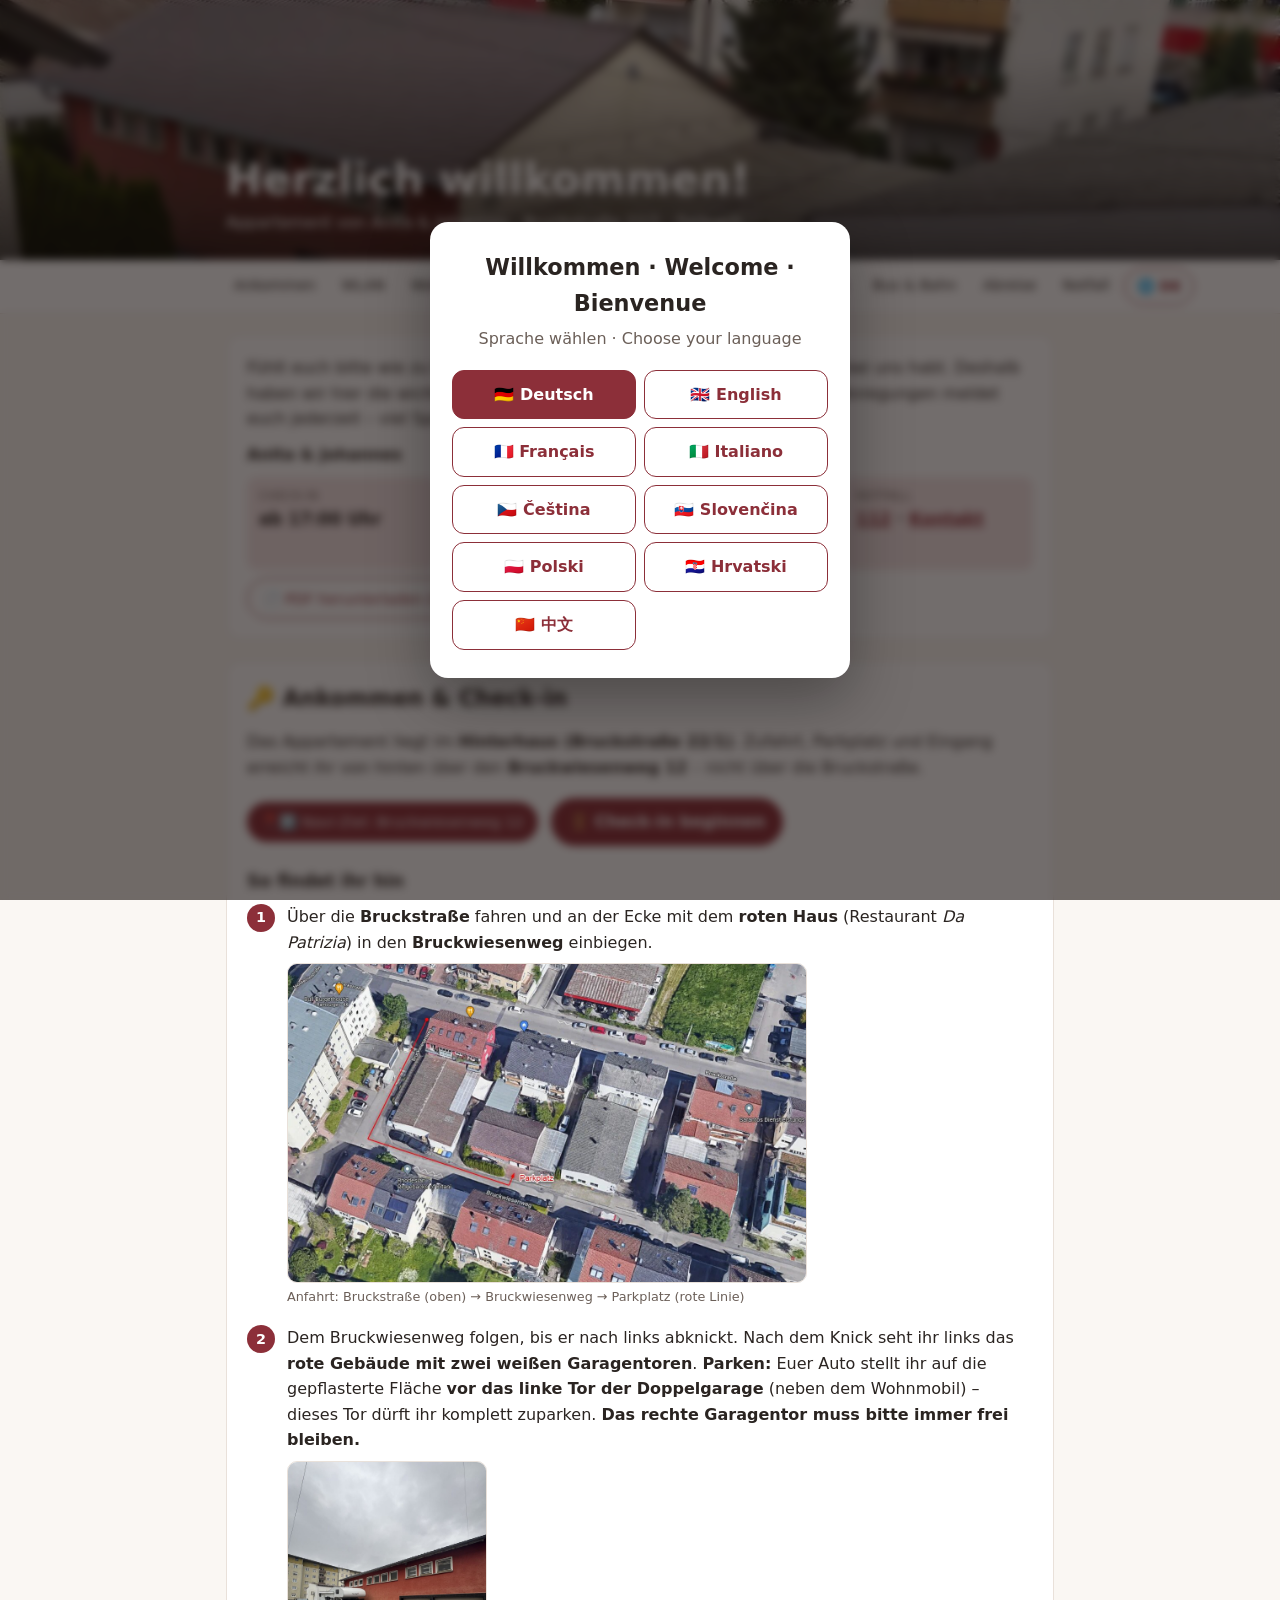
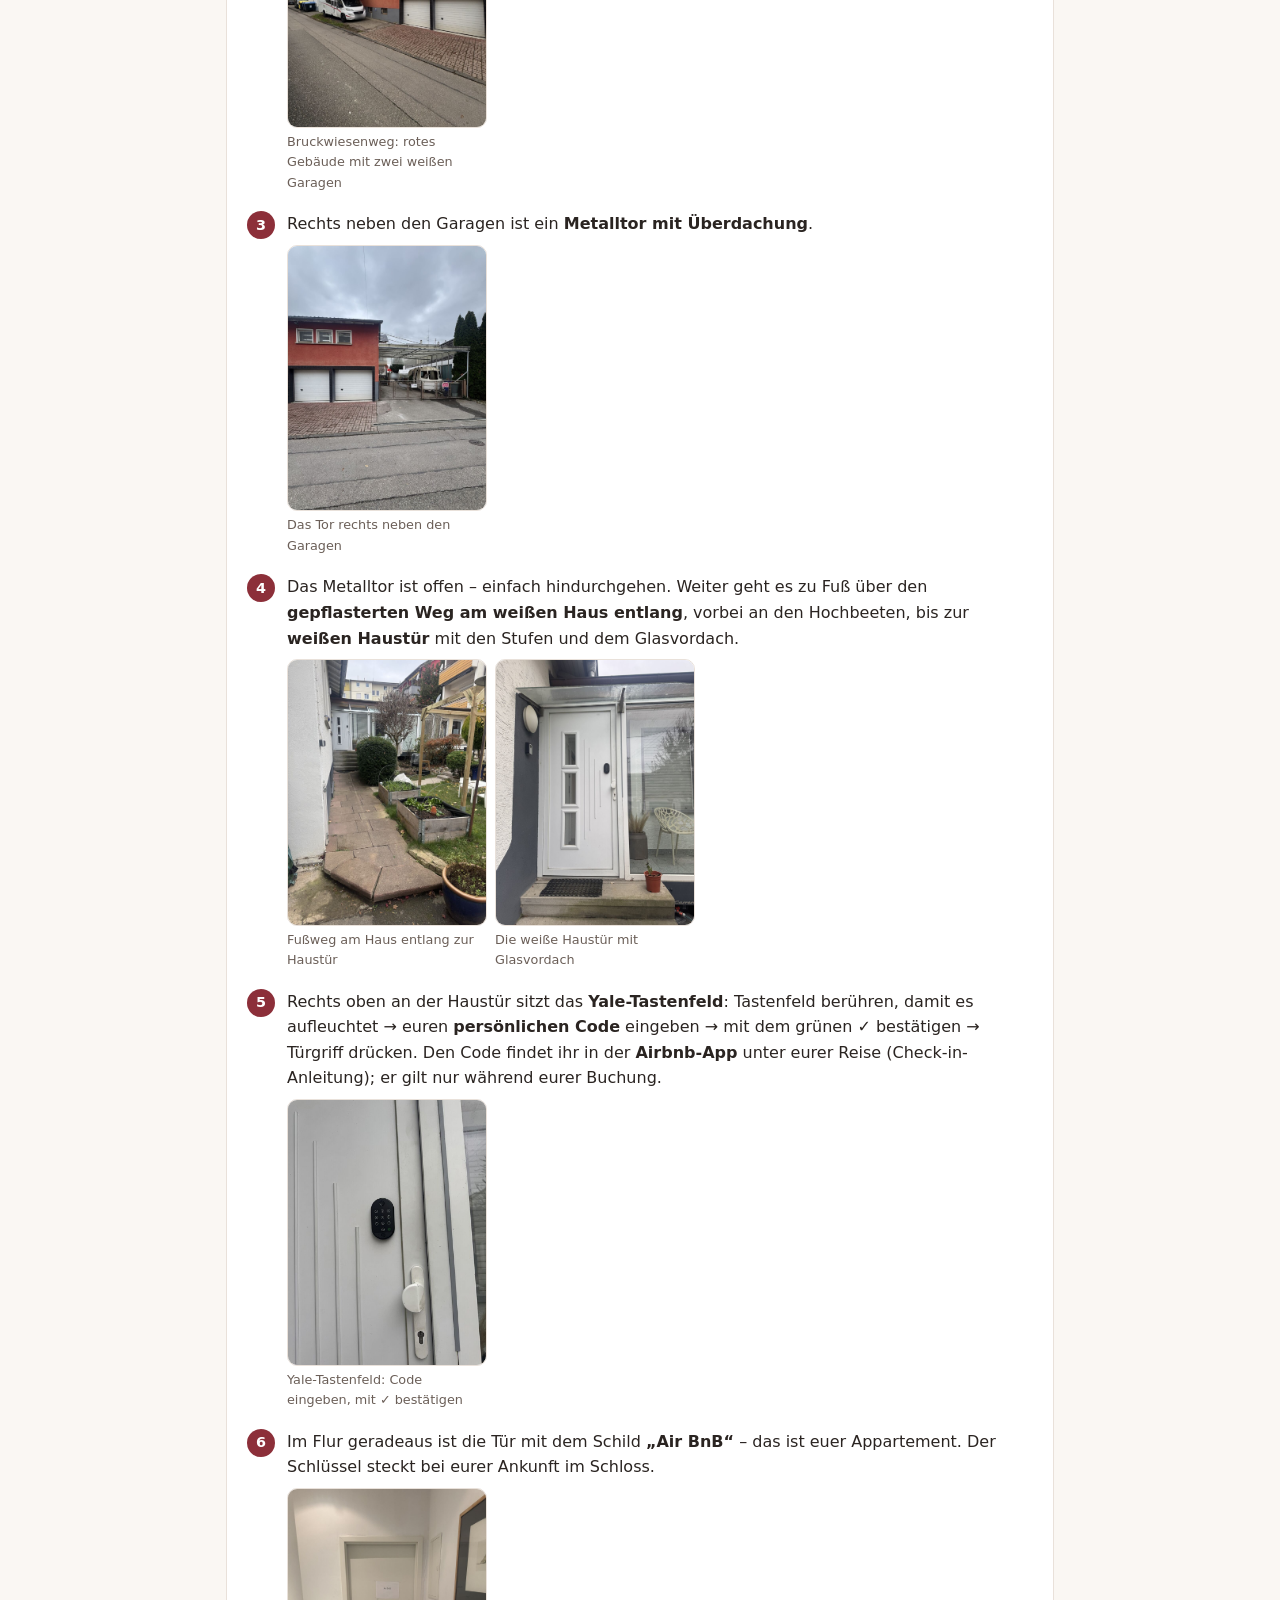
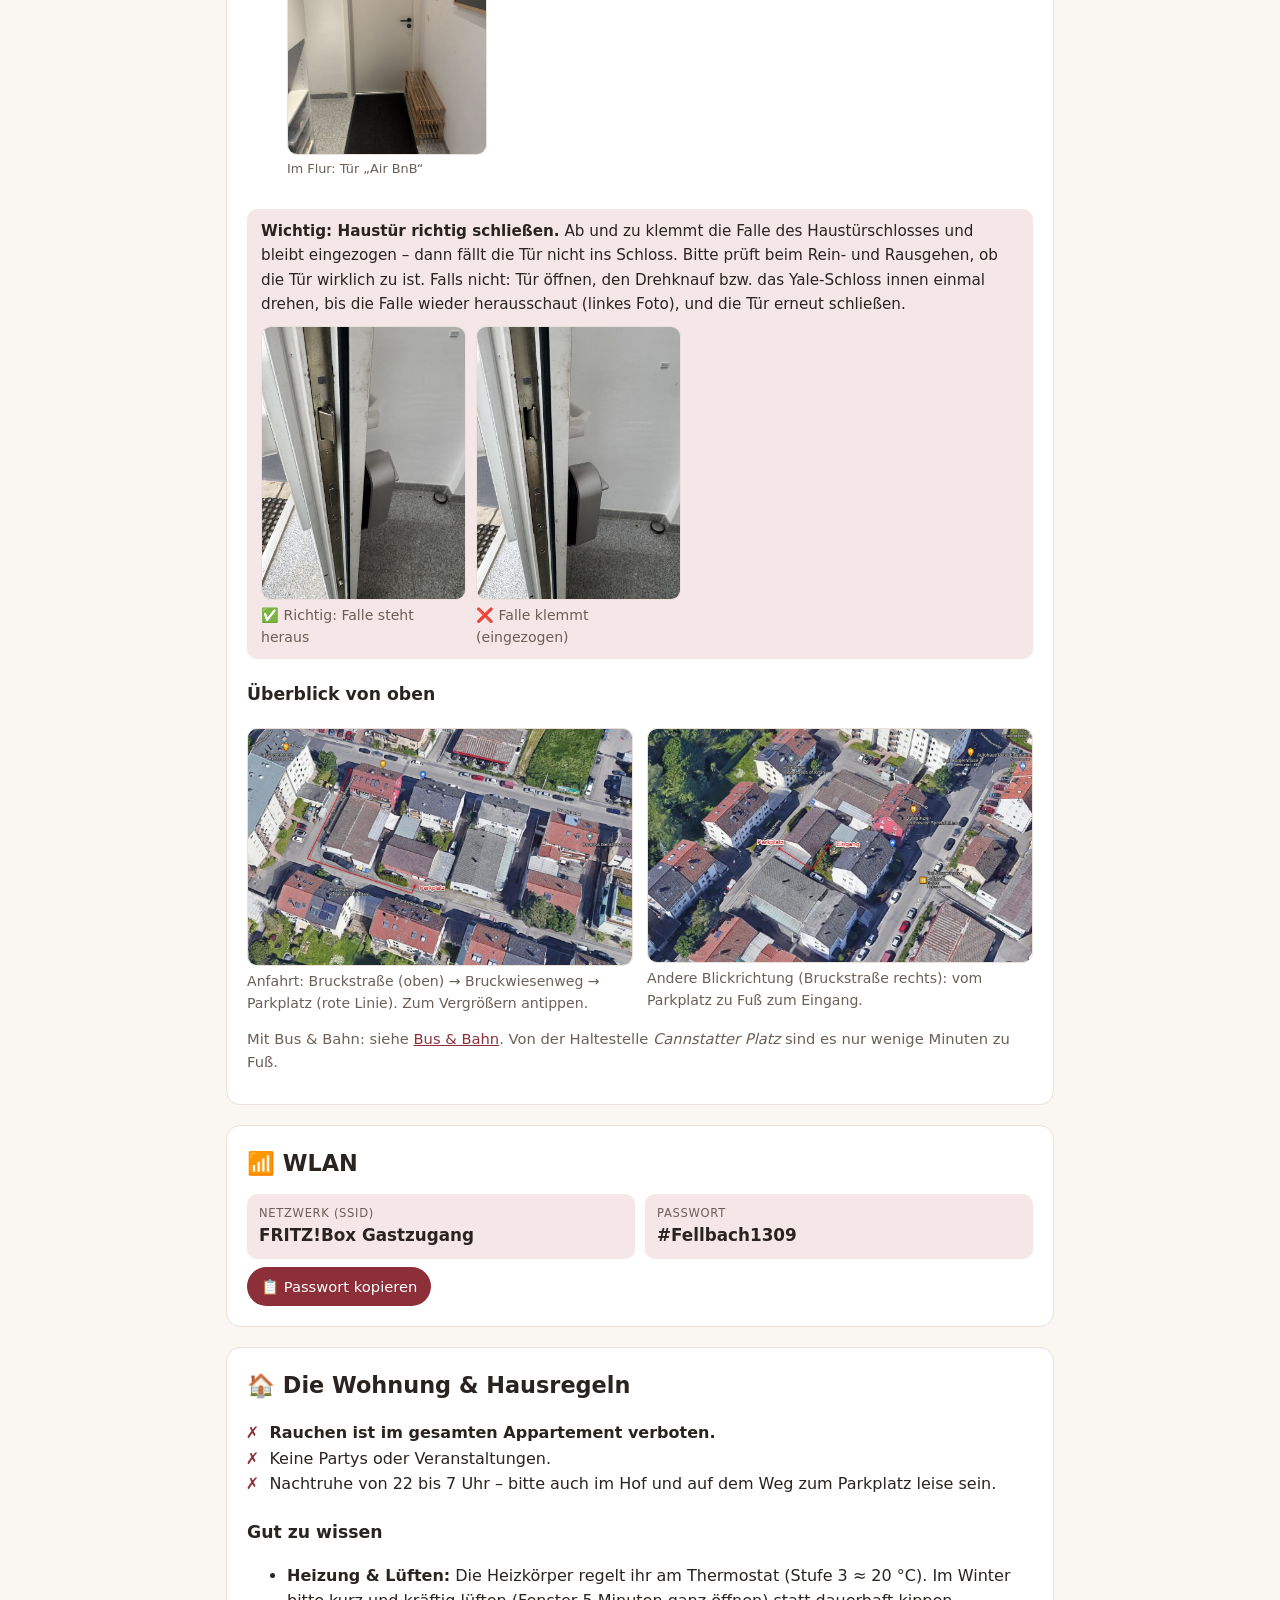
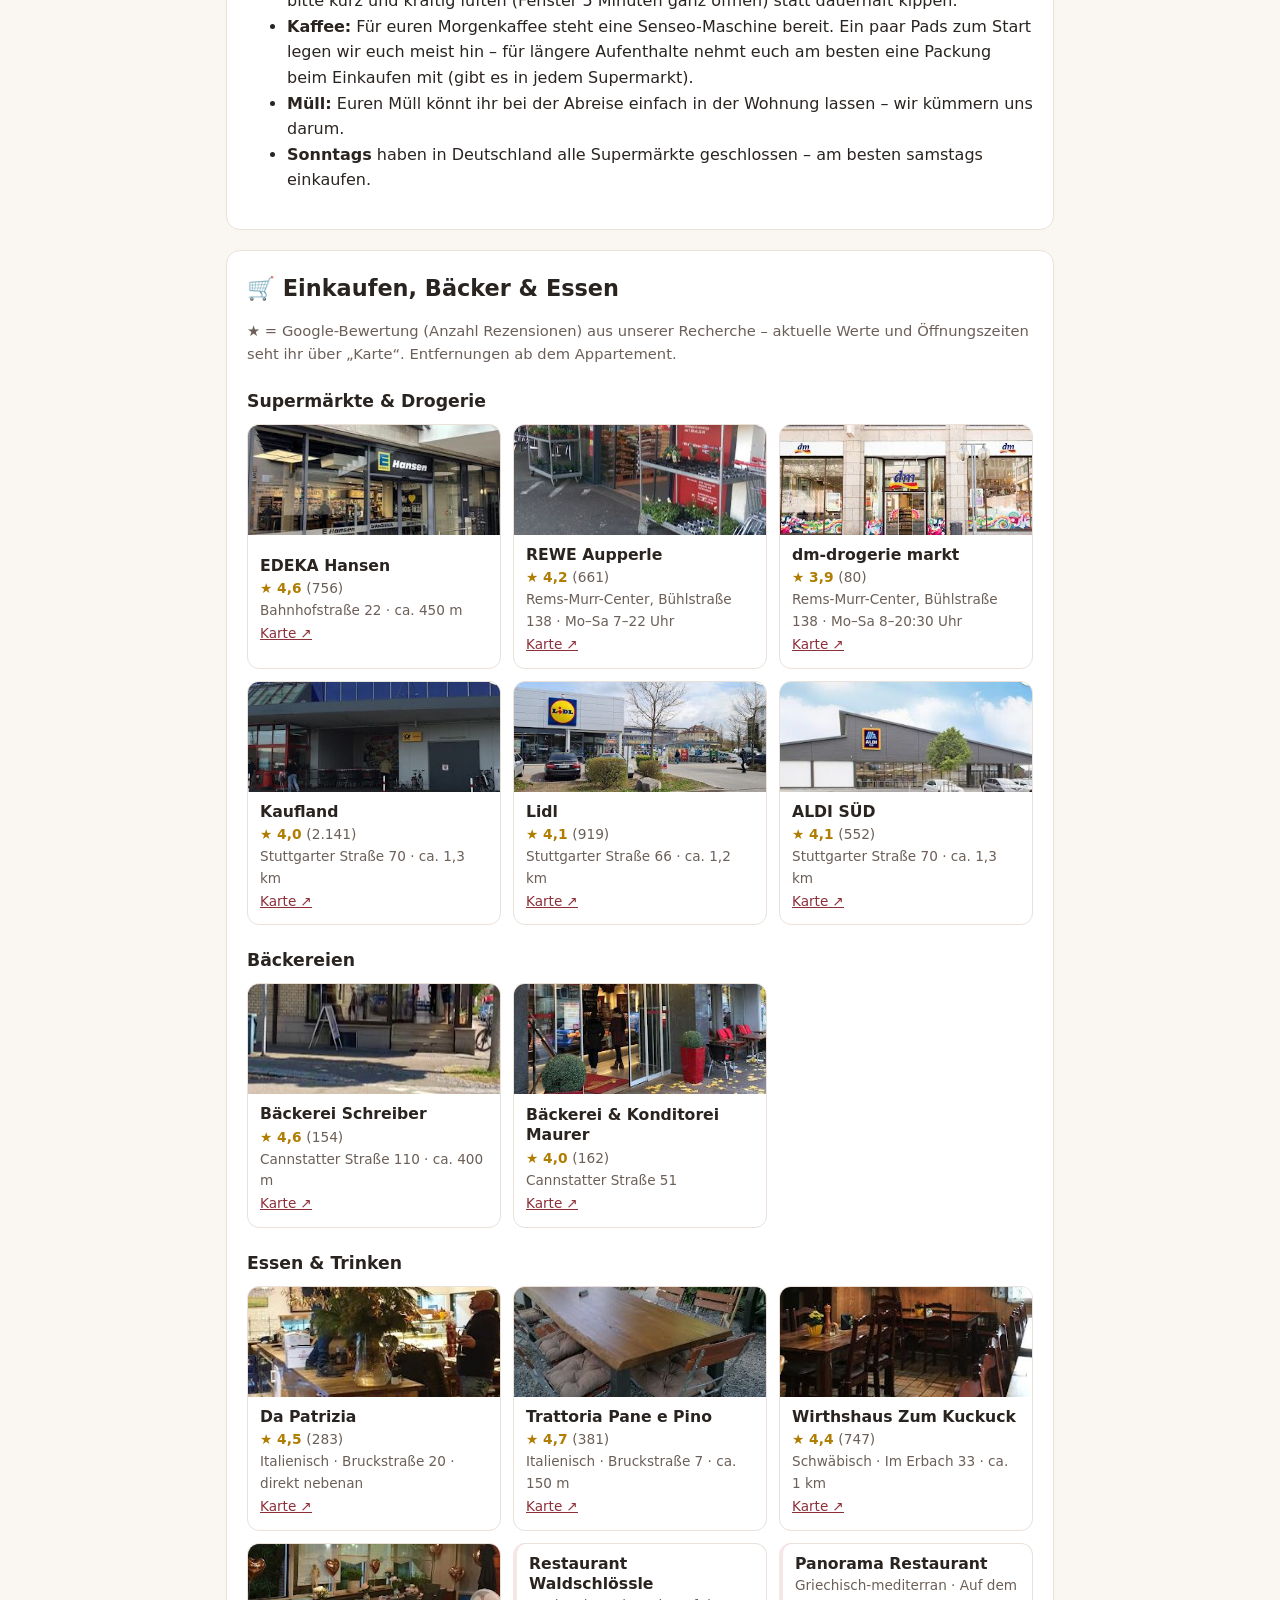
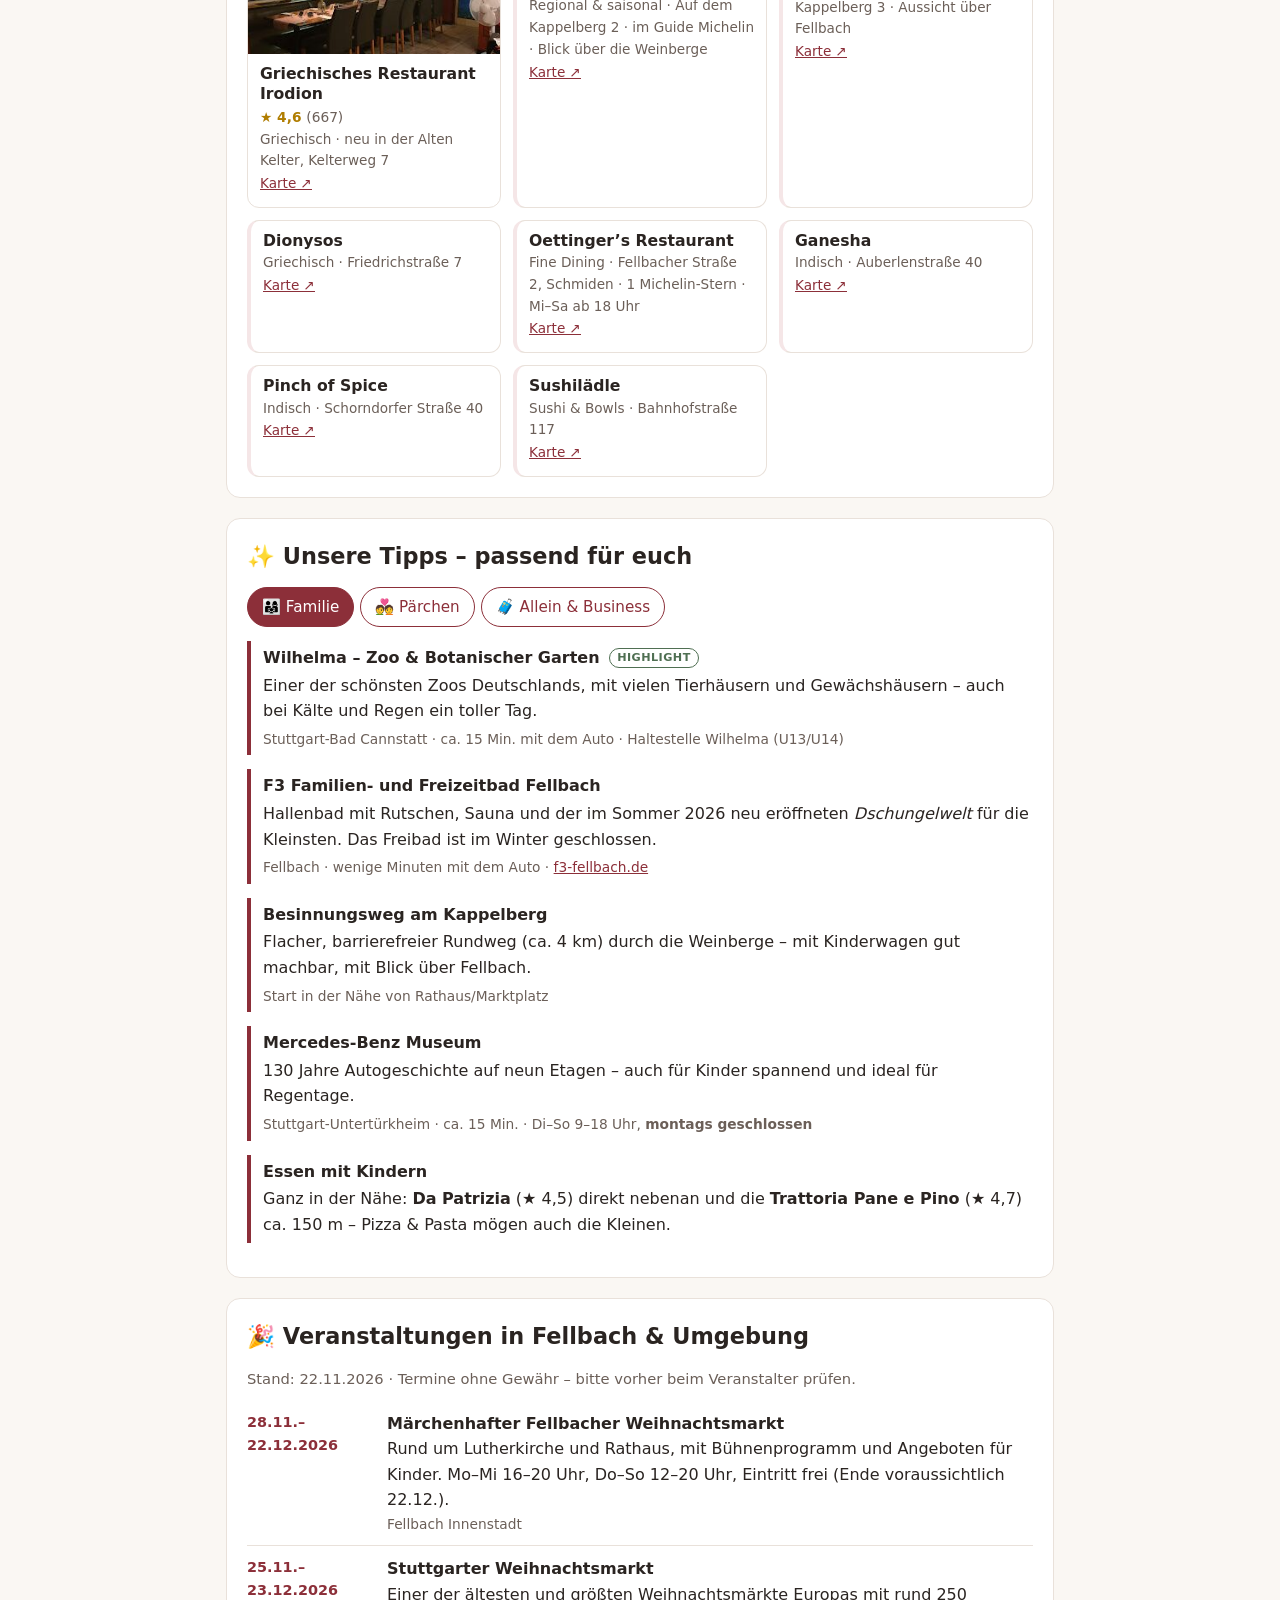
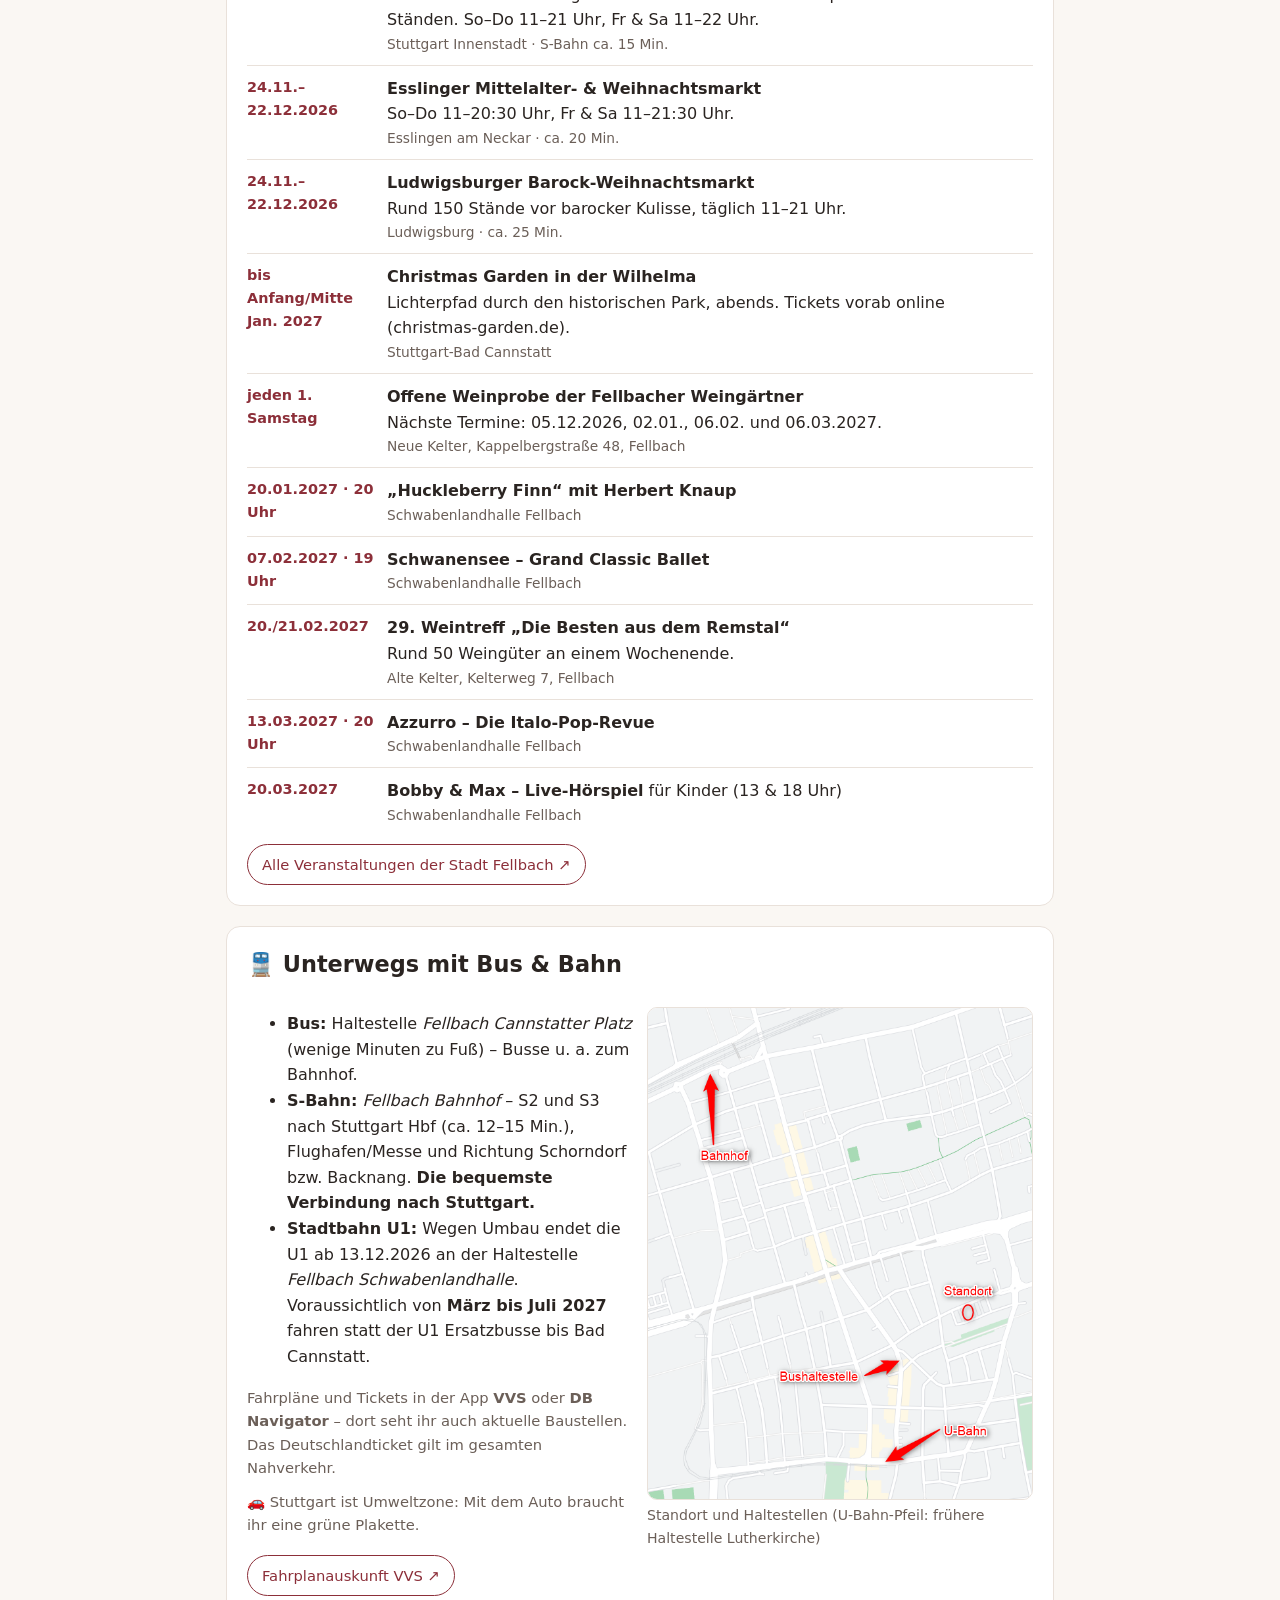
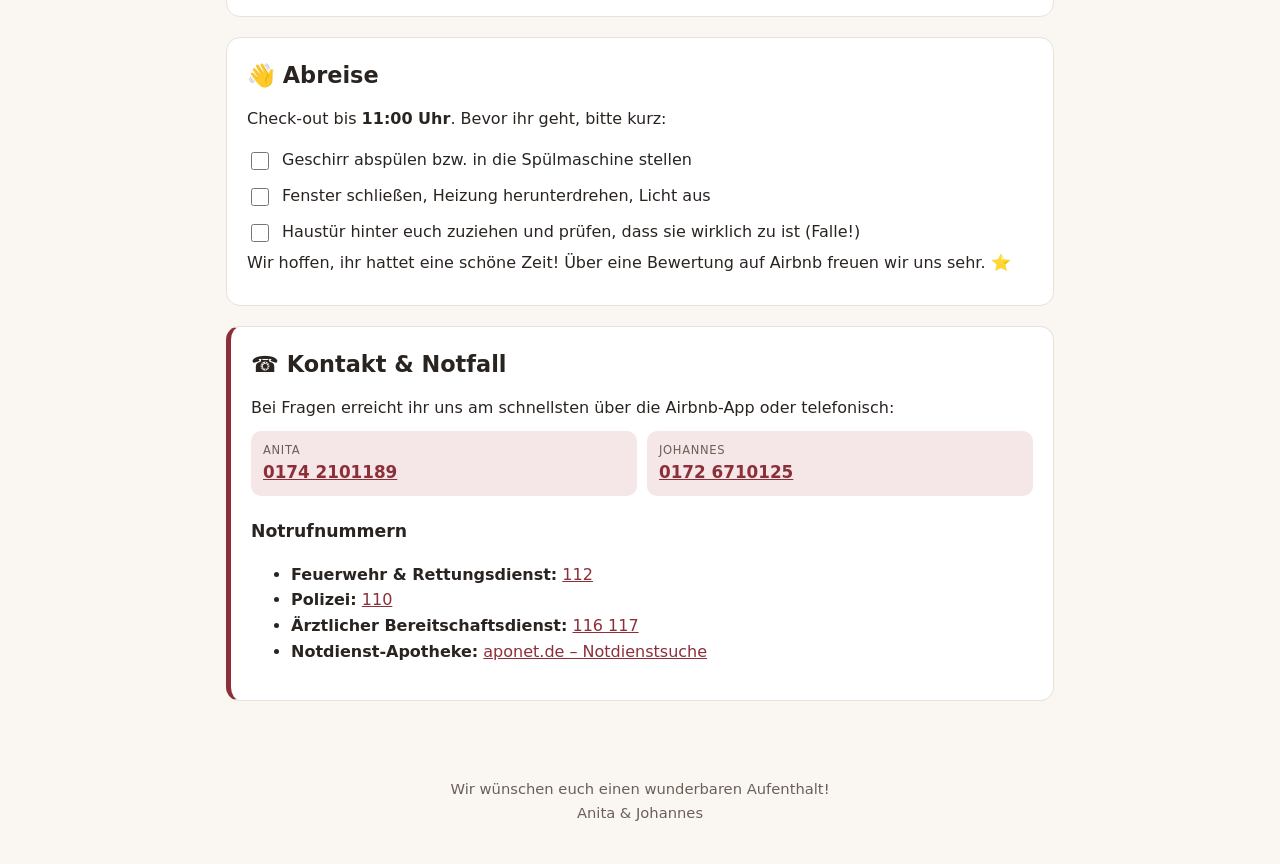
==== index.html @ ce71efcb "Navigation button: route directly to parking spot coordinates Co-Authored-By: Claude Opus 5.5 <norep" ====
<!doctype html>
<html lang="de">
<head>
<meta charset="utf-8">
<meta name="viewport" content="width=device-width, initial-scale=1">
<title>Gästehandbuch Fellbach</title>
<meta name="description" content="Gästehandbuch für das Appartement von Anita &amp; Johannes in Fellbach.">
<meta name="robots" content="noindex, nofollow">
<link rel="stylesheet" href="assets/style.css">
</head>
<body>

<div class="langpick" id="langpick" role="dialog" aria-modal="true" aria-labelledby="lp-title">
  <div class="box">
    <h2 id="lp-title">Willkommen · Welcome · Bienvenue</h2>
    <p>Sprache wählen · Choose your language</p>
    <div class="langlist"></div>
  </div>
</div>

<section class="cover" aria-hidden="true">
  <div class="cover-top">
    <h1>Gästehandbuch <span class="cover-en">Guest Guide</span></h1>
    <p class="cover-sub">Anita &amp; Johannes · Bruckstraße 22/1 · 70734 Fellbach</p>
  </div>
  <img class="cover-img" src="assets/ausblick.jpg" alt="">
  <p class="cover-times">Check-in ab 17:00 Uhr <span>· from 5 pm</span> &nbsp;|&nbsp; Check-out bis 11:00 Uhr <span>· by 11 am</span></p>
  <p class="cover-toc">🇩🇪 Deutsch: Seite <b class="toc-de">2</b> &nbsp;·&nbsp; 🇬🇧 English: page <b class="toc-en">–</b></p>
  <div class="cover-qr">
    <div><img src="assets/qr-wlan.svg" alt=""><strong>WLAN · Wi-Fi</strong><span>Scannen &amp; verbinden · Scan to connect</span><small>FRITZ!Box Gastzugang · #Fellbach1309</small></div>
    <div><img src="assets/qr-online.svg" alt=""><strong>Online · 9 Sprachen</strong><span>Immer aktuell · Always up to date</span><small>fammarek.github.io/Airbnb</small></div>
  </div>
</section>

<header class="hero">
  <div class="hero-inner">
    <h1>Herzlich willkommen!</h1>
    <p>Appartement von Anita &amp; Johannes · Bruckstraße 22/1 · Fellbach</p>
  </div>
</header>

<div class="navwrap">
<nav aria-label="Inhalt">
  <ul>
    <li><a href="#ankommen">Ankommen</a></li>
    <li><a href="#wlan">WLAN</a></li>
    <li><a href="#wohnung">Wohnung</a></li>
    <li><a href="#einkaufen">Einkaufen &amp; Essen</a></li>
    <li><a href="#tipps">Tipps</a></li>
    <li><a href="#veranstaltungen">Veranstaltungen</a></li>
    <li><a href="#unterwegs">Bus &amp; Bahn</a></li>
    <li><a href="#abreise">Abreise</a></li>
    <li><a href="#kontakt">Notfall</a></li>
    <li><a class="lang" href="#langpick" data-openlang>🌐 DE</a></li>
  </ul>
</nav>
</div>

<main>

  <section id="willkommen">
    <p>Fühlt euch bitte wie zu Hause! Wir wollen, dass ihr einen super Aufenthalt bei uns habt. Deshalb haben wir hier die wichtigsten Infos zusammengetragen. Bei Fragen oder Anregungen meldet euch jederzeit – viel Spaß in Fellbach!</p>
    <p><strong>Anita &amp; Johannes</strong></p>
    <div class="tiles">
      <div class="tile"><div class="label">Check-in</div><div class="value">ab 17:00 Uhr</div></div>
      <div class="tile"><div class="label">Check-out</div><div class="value">bis 11:00 Uhr</div></div>
      <div class="tile"><div class="label">Türcode</div><div class="value">in der Airbnb-App</div></div>
      <div class="tile"><div class="label">Notfall</div><div class="value"><a href="tel:112">112</a> · <a href="#kontakt">Kontakt</a></div></div>
    </div>
    <a class="btn secondary no-print" href="guide.pdf" download>📄 PDF herunterladen (Deutsch/Englisch)</a>
  </section>

  <!-- ANKOMMEN -->
  <section id="ankommen">
    <h2><span class="ico" aria-hidden="true">🔑</span> Ankommen &amp; Check-in</h2>
    <p>Das Appartement liegt im <strong>Hinterhaus (Bruckstraße 22/1)</strong>. Zufahrt, Parkplatz und Eingang erreicht ihr von hinten über den <strong>Bruckwiesenweg 12</strong> – nicht über die Bruckstraße.</p>
    <a class="btn no-print" href="https://www.google.com/maps/dir/?api=1&amp;destination=48.812972%2C9.280083" target="_blank" rel="noopener">📍🅿️ Navi-Ziel: Bruckwiesenweg 12</a>
    <button class="btn no-print wizard-btn" type="button" data-wizard>🚪 Check-in beginnen</button>

    <h3>So findet ihr hin</h3>
    <ol class="steps">
      <li><div class="step-text">Über die <strong>Bruckstraße</strong> fahren und an der Ecke mit dem <strong>roten Haus</strong> (Restaurant <em>Da Patrizia</em>) in den <strong>Bruckwiesenweg</strong> einbiegen.</div>
        <div class="step-pics"><figure class="wide"><a href="assets/anfahrt-parkplatz.jpg" target="_blank"><img src="assets/anfahrt-parkplatz.jpg" alt="Luftbild. Die Bruckstraße verläuft oben. Am roten Eckhaus biegt man in den Bruckwiesenweg ein, fährt nach unten und am Knick links zum Parkplatz." loading="lazy"></a><figcaption>Anfahrt: Bruckstraße (oben) → Bruckwiesenweg → Parkplatz (rote Linie)</figcaption></figure></div></li>
      <li><div class="step-text">Dem Bruckwiesenweg folgen, bis er nach links abknickt. Nach dem Knick seht ihr links das <strong>rote Gebäude mit zwei weißen Garagentoren</strong>. <strong>Parken:</strong> Euer Auto stellt ihr auf die gepflasterte Fläche <strong>vor das linke Tor der Doppelgarage</strong> (neben dem Wohnmobil) – dieses Tor dürft ihr komplett zuparken. <strong>Das rechte Garagentor muss bitte immer frei bleiben.</strong></div>
        <div class="step-pics"><figure><a href="assets/checkin-1-strasse.jpg" target="_blank"><img src="assets/checkin-1-strasse.jpg" alt="Bruckwiesenweg mit rotem Gebäude und zwei weißen Garagentoren" loading="lazy"></a><figcaption>Bruckwiesenweg: rotes Gebäude mit zwei weißen Garagen</figcaption></figure></div></li>
      <li><div class="step-text">Rechts neben den Garagen ist ein <strong>Metalltor mit Überdachung</strong>.</div>
        <div class="step-pics"><figure><a href="assets/checkin-2-tor.jpg" target="_blank"><img src="assets/checkin-2-tor.jpg" alt="Metalltor mit Überdachung rechts neben den Garagen" loading="lazy"></a><figcaption>Das Tor rechts neben den Garagen</figcaption></figure></div></li>
      <li><div class="step-text">Das Metalltor ist offen – einfach hindurchgehen. Weiter geht es zu Fuß über den <strong>gepflasterten Weg am weißen Haus entlang</strong>, vorbei an den Hochbeeten, bis zur <strong>weißen Haustür</strong> mit den Stufen und dem Glasvordach.</div>
        <div class="step-pics"><figure><a href="assets/checkin-3-weg.jpg" target="_blank"><img src="assets/checkin-3-weg.jpg" alt="Gepflasterter Weg am weißen Haus entlang zur Haustür" loading="lazy"></a><figcaption>Fußweg am Haus entlang zur Haustür</figcaption></figure><figure><a href="assets/checkin-4-haustuer.jpg" target="_blank"><img src="assets/checkin-4-haustuer.jpg" alt="Weiße Haustür mit Glasvordach und Yale-Tastenfeld" loading="lazy"></a><figcaption>Die weiße Haustür mit Glasvordach</figcaption></figure></div></li>
      <li><div class="step-text">Rechts oben an der Haustür sitzt das <strong>Yale-Tastenfeld</strong>: Tastenfeld berühren, damit es aufleuchtet → euren <strong>persönlichen Code</strong> eingeben → mit dem grünen <strong>✓</strong> bestätigen → Türgriff drücken. Den Code findet ihr in der <strong>Airbnb-App</strong> unter eurer Reise (Check-in-Anleitung); er gilt nur während eurer Buchung.</div>
        <div class="step-pics"><figure><a href="assets/checkin-5-tastenfeld.jpg" target="_blank"><img src="assets/checkin-5-tastenfeld.jpg" alt="Yale-Tastenfeld mit Ziffern und grünem Haken" loading="lazy"></a><figcaption>Yale-Tastenfeld: Code eingeben, mit ✓ bestätigen</figcaption></figure></div></li>
      <li><div class="step-text">Im Flur geradeaus ist die Tür mit dem Schild <strong>„Air BnB“</strong> – das ist euer Appartement. Der Schlüssel steckt bei eurer Ankunft im Schloss.</div>
        <div class="step-pics"><figure><a href="assets/checkin-6-wohnungstuer.jpg" target="_blank"><img src="assets/checkin-6-wohnungstuer.jpg" alt="Flur mit Wohnungstür, Schild Air BnB" loading="lazy"></a><figcaption>Im Flur: Tür „Air BnB“</figcaption></figure></div></li>
    </ol>

    <div class="note"><strong>Wichtig: Haustür richtig schließen.</strong> Ab und zu klemmt die Falle des Haustürschlosses und bleibt eingezogen – dann fällt die Tür nicht ins Schloss. Bitte prüft beim Rein- und Rausgehen, ob die Tür wirklich zu ist. Falls nicht: Tür öffnen, den Drehknauf bzw. das Yale-Schloss innen einmal drehen, bis die Falle wieder herausschaut (linkes Foto), und die Tür erneut schließen.
      <div class="lockpics">
        <figure><img src="assets/schloss-richtig.jpg" alt="Türkante mit herausstehender Falle – so ist es richtig" loading="lazy"><figcaption>✅ Richtig: Falle steht heraus</figcaption></figure>
        <figure><img src="assets/schloss-klemmt.jpg" alt="Türkante mit eingezogener Falle – Falle klemmt" loading="lazy"><figcaption>❌ Falle klemmt (eingezogen)</figcaption></figure>
      </div>
    </div>


    <h3>Überblick von oben</h3>
    <div class="two">
      <figure>
        <a href="assets/anfahrt-parkplatz.jpg" target="_blank"><img src="assets/anfahrt-parkplatz.jpg" alt="Luftbild. Die Bruckstraße verläuft oben. Am roten Eckhaus biegt man in den Bruckwiesenweg ein, fährt nach unten und am Knick links zum Parkplatz." loading="lazy"></a>
        <figcaption>Anfahrt: Bruckstraße (oben) → Bruckwiesenweg → Parkplatz (rote Linie). Zum Vergrößern antippen.</figcaption>
      </figure>
      <figure>
        <a href="assets/weg-zum-eingang.jpg" target="_blank"><img src="assets/weg-zum-eingang.jpg" alt="Luftbild aus anderer Richtung. Die Bruckstraße verläuft rechts. Vom Parkplatz am Bruckwiesenweg führt ein Fußweg zum Eingang im Hof." loading="lazy"></a>
        <figcaption>Andere Blickrichtung (Bruckstraße rechts): vom Parkplatz zu Fuß zum Eingang.</figcaption>
      </figure>
    </div>
    <p class="muted">Mit Bus &amp; Bahn: siehe <a href="#unterwegs">Bus &amp; Bahn</a>. Von der Haltestelle <em>Cannstatter Platz</em> sind es nur wenige Minuten zu Fuß.</p>
  </section>

  <!-- WLAN -->
  <section id="wlan">
    <h2><span class="ico" aria-hidden="true">📶</span> WLAN</h2>
    <div class="tiles">
      <div class="tile"><div class="label">Netzwerk (SSID)</div><div class="value">FRITZ!Box Gastzugang</div></div>
      <div class="tile"><div class="label">Passwort</div><div class="value" id="wifi-pass">#Fellbach1309</div></div>
    </div>
    <button class="btn no-print" type="button" id="copy-wifi" data-done="✅ Kopiert!">📋 Passwort kopieren</button>
  </section>

  <!-- WOHNUNG -->
  <section id="wohnung">
    <h2><span class="ico" aria-hidden="true">🏠</span> Die Wohnung &amp; Hausregeln</h2>
    <ul class="rules">
      <li><strong>Rauchen ist im gesamten Appartement verboten.</strong></li>
      <li>Keine Partys oder Veranstaltungen.</li>
      <li>Nachtruhe von 22 bis 7 Uhr – bitte auch im Hof und auf dem Weg zum Parkplatz leise sein.</li>
    </ul>
    <h3>Gut zu wissen</h3>
    <ul>
      <li><strong>Heizung &amp; Lüften:</strong> Die Heizkörper regelt ihr am Thermostat (Stufe 3 ≈ 20 °C). Im Winter bitte kurz und kräftig lüften (Fenster 5 Minuten ganz öffnen) statt dauerhaft kippen.</li>
      <li><strong>Kaffee:</strong> Für euren Morgenkaffee steht eine Senseo-Maschine bereit. Ein paar Pads zum Start legen wir euch meist hin – für längere Aufenthalte nehmt euch am besten eine Packung beim Einkaufen mit (gibt es in jedem Supermarkt).</li>
      <li><strong>Müll:</strong> Euren Müll könnt ihr bei der Abreise einfach in der Wohnung lassen – wir kümmern uns darum.</li>
      <li><strong>Sonntags</strong> haben in Deutschland alle Supermärkte geschlossen – am besten samstags einkaufen.</li>
    </ul>
  </section>

  <!-- EINKAUFEN & ESSEN -->
  <section id="einkaufen">
    <h2><span class="ico" aria-hidden="true">🛒</span> Einkaufen, Bäcker &amp; Essen</h2>
    <p class="muted">★ = Google-Bewertung (Anzahl Rezensionen) aus unserer Recherche – aktuelle Werte und Öffnungszeiten seht ihr über „Karte“. Entfernungen ab dem Appartement.</p>

    <h3>Supermärkte &amp; Drogerie</h3>
    <div class="places">
      <div class="place"><img src="assets/ort-4.jpg" alt="" loading="lazy"><div class="body">
        <strong>EDEKA Hansen</strong><span class="stars">★ 4,6 <span>(756)</span></span>
        <span class="meta">Bahnhofstraße 22 · ca. 450 m</span>
        <a class="map" href="https://www.google.com/maps/search/?api=1&amp;query=EDEKA+Hansen+Bahnhofstra%C3%9Fe+22+Fellbach" target="_blank" rel="noopener">Karte ↗</a></div></div>
      <div class="place"><img src="assets/ort-5.jpg" alt="" loading="lazy"><div class="body">
        <strong>REWE Aupperle</strong><span class="stars">★ 4,2 <span>(661)</span></span>
        <span class="meta">Rems-Murr-Center, Bühlstraße 138 · Mo–Sa 7–22 Uhr</span>
        <a class="map" href="https://www.google.com/maps/search/?api=1&amp;query=REWE+Aupperle+B%C3%BChlstra%C3%9Fe+138+Fellbach" target="_blank" rel="noopener">Karte ↗</a></div></div>
      <div class="place"><img src="assets/ort-9.jpg" alt="" loading="lazy"><div class="body">
        <strong>dm-drogerie markt</strong><span class="stars">★ 3,9 <span>(80)</span></span>
        <span class="meta">Rems-Murr-Center, Bühlstraße 138 · Mo–Sa 8–20:30 Uhr</span>
        <a class="map" href="https://www.google.com/maps/search/?api=1&amp;query=dm+B%C3%BChlstra%C3%9Fe+138+Fellbach" target="_blank" rel="noopener">Karte ↗</a></div></div>
      <div class="place"><img src="assets/ort-6.jpg" alt="" loading="lazy"><div class="body">
        <strong>Kaufland</strong><span class="stars">★ 4,0 <span>(2.141)</span></span>
        <span class="meta">Stuttgarter Straße 70 · ca. 1,3 km</span>
        <a class="map" href="https://www.google.com/maps/search/?api=1&amp;query=Kaufland+Stuttgarter+Stra%C3%9Fe+70+Fellbach" target="_blank" rel="noopener">Karte ↗</a></div></div>
      <div class="place"><img src="assets/ort-7.jpg" alt="" loading="lazy"><div class="body">
        <strong>Lidl</strong><span class="stars">★ 4,1 <span>(919)</span></span>
        <span class="meta">Stuttgarter Straße 66 · ca. 1,2 km</span>
        <a class="map" href="https://www.google.com/maps/search/?api=1&amp;query=Lidl+Stuttgarter+Stra%C3%9Fe+66+Fellbach" target="_blank" rel="noopener">Karte ↗</a></div></div>
      <div class="place"><img src="assets/ort-8.jpg" alt="" loading="lazy"><div class="body">
        <strong>ALDI SÜD</strong><span class="stars">★ 4,1 <span>(552)</span></span>
        <span class="meta">Stuttgarter Straße 70 · ca. 1,3 km</span>
        <a class="map" href="https://www.google.com/maps/search/?api=1&amp;query=ALDI+S%C3%9CD+Stuttgarter+Stra%C3%9Fe+70+Fellbach" target="_blank" rel="noopener">Karte ↗</a></div></div>
    </div>

    <h3>Bäckereien</h3>
    <div class="places">
      <div class="place"><img src="assets/ort-11.jpg" alt="" loading="lazy"><div class="body">
        <strong>Bäckerei Schreiber</strong><span class="stars">★ 4,6 <span>(154)</span></span>
        <span class="meta">Cannstatter Straße 110 · ca. 400 m</span>
        <a class="map" href="https://www.google.com/maps/search/?api=1&amp;query=B%C3%A4ckerei+Schreiber+Cannstatter+Stra%C3%9Fe+110+Fellbach" target="_blank" rel="noopener">Karte ↗</a></div></div>
      <div class="place"><img src="assets/ort-12.jpg" alt="" loading="lazy"><div class="body">
        <strong>Bäckerei &amp; Konditorei Maurer</strong><span class="stars">★ 4,0 <span>(162)</span></span>
        <span class="meta">Cannstatter Straße 51</span>
        <a class="map" href="https://www.google.com/maps/search/?api=1&amp;query=B%C3%A4ckerei+Maurer+Cannstatter+Stra%C3%9Fe+51+Fellbach" target="_blank" rel="noopener">Karte ↗</a></div></div>
    </div>

    <h3>Essen &amp; Trinken</h3>
    <div class="places">
      <div class="place"><img src="assets/ort-13.jpg" alt="" loading="lazy"><div class="body">
        <strong>Da Patrizia</strong><span class="stars">★ 4,5 <span>(283)</span></span>
        <span class="meta">Italienisch · Bruckstraße 20 · direkt nebenan</span>
        <a class="map" href="https://www.google.com/maps/search/?api=1&amp;query=Da+Patrizia+Bruckstra%C3%9Fe+20+Fellbach" target="_blank" rel="noopener">Karte ↗</a></div></div>
      <div class="place"><img src="assets/ort-14.jpg" alt="" loading="lazy"><div class="body">
        <strong>Trattoria Pane e Pino</strong><span class="stars">★ 4,7 <span>(381)</span></span>
        <span class="meta">Italienisch · Bruckstraße 7 · ca. 150 m</span>
        <a class="map" href="https://www.google.com/maps/search/?api=1&amp;query=Trattoria+Pane+e+Pino+Bruckstra%C3%9Fe+7+Fellbach" target="_blank" rel="noopener">Karte ↗</a></div></div>
      <div class="place"><img src="assets/ort-16.jpg" alt="" loading="lazy"><div class="body">
        <strong>Wirthshaus Zum Kuckuck</strong><span class="stars">★ 4,4 <span>(747)</span></span>
        <span class="meta">Schwäbisch · Im Erbach 33 · ca. 1 km</span>
        <a class="map" href="https://www.google.com/maps/search/?api=1&amp;query=Wirthshaus+Zum+Kuckuck+Im+Erbach+33+Fellbach" target="_blank" rel="noopener">Karte ↗</a></div></div>
      <div class="place"><img src="assets/ort-18.jpg" alt="" loading="lazy"><div class="body">
        <strong>Griechisches Restaurant Irodion</strong><span class="stars">★ 4,6 <span>(667)</span></span>
        <span class="meta">Griechisch · neu in der Alten Kelter, Kelterweg 7</span>
        <a class="map" href="https://www.google.com/maps/search/?api=1&amp;query=Irodion+Kelterweg+7+Fellbach" target="_blank" rel="noopener">Karte ↗</a></div></div>
      <div class="place noimg"><div class="body">
        <strong>Restaurant Waldschlössle</strong>
        <span class="meta">Regional &amp; saisonal · Auf dem Kappelberg 2 · im Guide Michelin · Blick über die Weinberge</span>
        <a class="map" href="https://www.google.com/maps/search/?api=1&amp;query=Waldschl%C3%B6ssle+Auf+dem+Kappelberg+2+Fellbach" target="_blank" rel="noopener">Karte ↗</a></div></div>
      <div class="place noimg"><div class="body">
        <strong>Panorama Restaurant</strong>
        <span class="meta">Griechisch-mediterran · Auf dem Kappelberg 3 · Aussicht über Fellbach</span>
        <a class="map" href="https://www.google.com/maps/search/?api=1&amp;query=Panorama+Restaurant+Auf+dem+Kappelberg+3+Fellbach" target="_blank" rel="noopener">Karte ↗</a></div></div>
      <div class="place noimg"><div class="body">
        <strong>Dionysos</strong>
        <span class="meta">Griechisch · Friedrichstraße 7</span>
        <a class="map" href="https://www.google.com/maps/search/?api=1&amp;query=Dionysos+Friedrichstra%C3%9Fe+7+Fellbach" target="_blank" rel="noopener">Karte ↗</a></div></div>
      <div class="place noimg"><div class="body">
        <strong>Oettinger’s Restaurant</strong>
        <span class="meta">Fine Dining · Fellbacher Straße 2, Schmiden · 1 Michelin-Stern · Mi–Sa ab 18 Uhr</span>
        <a class="map" href="https://www.google.com/maps/search/?api=1&amp;query=Oettinger%27s+Restaurant+Fellbacher+Stra%C3%9Fe+2+Fellbach" target="_blank" rel="noopener">Karte ↗</a></div></div>
      <div class="place noimg"><div class="body">
        <strong>Ganesha</strong>
        <span class="meta">Indisch · Auberlenstraße 40</span>
        <a class="map" href="https://www.google.com/maps/search/?api=1&amp;query=Ganesha+Auberlenstra%C3%9Fe+40+Fellbach" target="_blank" rel="noopener">Karte ↗</a></div></div>
      <div class="place noimg"><div class="body">
        <strong>Pinch of Spice</strong>
        <span class="meta">Indisch · Schorndorfer Straße 40</span>
        <a class="map" href="https://www.google.com/maps/search/?api=1&amp;query=Pinch+of+Spice+Schorndorfer+Stra%C3%9Fe+40+Fellbach" target="_blank" rel="noopener">Karte ↗</a></div></div>
      <div class="place noimg"><div class="body">
        <strong>Sushilädle</strong>
        <span class="meta">Sushi &amp; Bowls · Bahnhofstraße 117</span>
        <a class="map" href="https://www.google.com/maps/search/?api=1&amp;query=Sushil%C3%A4dle+Bahnhofstra%C3%9Fe+117+Fellbach" target="_blank" rel="noopener">Karte ↗</a></div></div>
    </div>
  </section>

  <!-- TIPPS NACH ZIELGRUPPE -->
  <section id="tipps">
    <h2><span class="ico" aria-hidden="true">✨</span> Unsere Tipps – passend für euch</h2>
    <div class="tabs no-print" role="tablist" aria-label="Zielgruppe">
      <button role="tab" aria-selected="true" aria-controls="p-familie" id="t-familie">👨‍👩‍👧 Familie</button>
      <button role="tab" aria-selected="false" aria-controls="p-paar" id="t-paar" tabindex="-1">💑 Pärchen</button>
      <button role="tab" aria-selected="false" aria-controls="p-solo" id="t-solo" tabindex="-1">🧳 Allein &amp; Business</button>
    </div>

    <div class="panel" id="p-familie" role="tabpanel" aria-labelledby="t-familie">
      <h3 class="panel-title">Für Familien</h3>
      <div class="tip"><strong>Wilhelma – Zoo &amp; Botanischer Garten <span class="badge">Highlight</span></strong>
        <p>Einer der schönsten Zoos Deutschlands, mit vielen Tierhäusern und Gewächshäusern – auch bei Kälte und Regen ein toller Tag.</p>
        <span class="meta">Stuttgart-Bad Cannstatt · ca. 15 Min. mit dem Auto · Haltestelle Wilhelma (U13/U14)</span></div>
      <div class="tip"><strong>F3 Familien- und Freizeitbad Fellbach</strong>
        <p>Hallenbad mit Rutschen, Sauna und der im Sommer 2026 neu eröffneten <em>Dschungelwelt</em> für die Kleinsten. Das Freibad ist im Winter geschlossen.</p>
        <span class="meta">Fellbach · wenige Minuten mit dem Auto · <a href="https://www.f3-fellbach.de" target="_blank" rel="noopener">f3-fellbach.de</a></span></div>
      <div class="tip"><strong>Besinnungsweg am Kappelberg</strong>
        <p>Flacher, barrierefreier Rundweg (ca. 4 km) durch die Weinberge – mit Kinderwagen gut machbar, mit Blick über Fellbach.</p>
        <span class="meta">Start in der Nähe von Rathaus/Marktplatz</span></div>
      <div class="tip"><strong>Mercedes-Benz Museum</strong>
        <p>130 Jahre Autogeschichte auf neun Etagen – auch für Kinder spannend und ideal für Regentage.</p>
        <span class="meta">Stuttgart-Untertürkheim · ca. 15 Min. · Di–So 9–18 Uhr, <strong>montags geschlossen</strong></span></div>
      <div class="tip"><strong>Essen mit Kindern</strong>
        <p>Ganz in der Nähe: <strong>Da Patrizia</strong> (★ 4,5) direkt nebenan und die <strong>Trattoria Pane e Pino</strong> (★ 4,7) ca. 150 m – Pizza &amp; Pasta mögen auch die Kleinen.</p></div>
    </div>

    <div class="panel" id="p-paar" role="tabpanel" aria-labelledby="t-paar" hidden>
      <h3 class="panel-title">Für Pärchen</h3>
      <div class="tip"><strong>Weinstadt Fellbach: Weinweg &amp; Weinprobe <span class="badge">Highlight</span></strong>
        <p>Der Weinweg (ca. 4,3 km) startet an der <em>Neuen Kelter</em> der Fellbacher Weingärtner (Kappelbergstraße 48) und führt durch die Reben zum Aussichtspunkt „Blick über Fellbach“. Jeden <strong>ersten Samstag im Monat</strong> gibt es dort eine offene Weinprobe.</p>
        <span class="meta">Infos: i-Punkt Fellbach, Marktplatz 2, Tel. <a href="tel:+497115851790">0711 5851-790</a> (Mi &amp; So geschlossen)</span></div>
      <div class="tip"><strong>Grabkapelle auf dem Württemberg</strong>
        <p>Die klassizistische Kapelle über den Weinbergen bietet einen der schönsten Ausblicke ins Neckartal. Die Kapelle selbst ist von <strong>November bis März geschlossen</strong> – der Spaziergang und die Aussicht lohnen sich aber das ganze Jahr.</p>
        <span class="meta">Stuttgart-Rotenberg · ca. 10 Min. mit dem Auto</span></div>
      <div class="tip"><strong>Mineralbad Leuze</strong>
        <p>Warmes Mineralwasser in Innen- und Außenbecken plus Sauna – gerade im Winter herrlich entspannend.</p>
        <span class="meta">Stuttgart-Bad Cannstatt · ca. 15 Min. · Haltestelle Mineralbäder</span></div>
      <div class="tip"><strong>Schön essen gehen</strong>
        <p><strong>Trattoria Pane e Pino</strong> (★ 4,7), <strong>Irodion</strong> (★ 4,6, griechisch, jetzt in der historischen Alten Kelter) oder ganz bequem direkt nebenan bei <strong>Da Patrizia</strong> (★ 4,5).</p></div>
      <div class="tip"><strong>Esslingen &amp; Ludwigsburg</strong>
        <p>Esslingen mit Fachwerk-Altstadt und Burg (ca. 20 Min.) oder das Residenzschloss Ludwigsburg, eines der größten Barockschlösser Deutschlands (ca. 25 Min., im Winter mit Führungen).</p></div>
    </div>

    <div class="panel" id="p-solo" role="tabpanel" aria-labelledby="t-solo" hidden>
      <h3 class="panel-title">Für Allein- &amp; Geschäftsreisende</h3>
      <div class="tip"><strong>Mit der S-Bahn nach Stuttgart <span class="badge">Highlight</span></strong>
        <p>Vom Bahnhof Fellbach fahrt ihr mit der S2 oder S3 in ca. 12–15 Minuten zum Stuttgarter Hauptbahnhof – Schlossplatz, Königstraße, Markthalle und Staatsgalerie sind dann zu Fuß erreichbar.</p>
        <span class="meta">Flughafen &amp; Messe Stuttgart: mit S2/S3 ohne Umsteigen, ca. 40–45 Min.</span></div>
      <div class="tip"><strong>Mercedes-Benz Museum &amp; Porsche Museum</strong>
        <p>Zwei Pflichtbesuche für Auto-Fans, beide gut in 2–3 Stunden zu erkunden. Beide sind <strong>montags geschlossen</strong>; das Porsche Museum zusätzlich <strong>vom 18.01. bis 01.02.2027</strong> wegen Renovierung.</p>
        <span class="meta">Mercedes: Untertürkheim · Porsche: Zuffenhausen (S-Bahn Neuwirtshaus)</span></div>
      <div class="tip"><strong>Fernsehturm Stuttgart</strong>
        <p>Der erste Fernsehturm der Welt in Stahlbetonbauweise – auch nach Feierabend: täglich 10–22 Uhr, letzter Einlass 21:30 Uhr.</p>
        <span class="meta">Stuttgart-Degerloch · ca. 25 Min. mit dem Auto</span></div>
      <div class="tip"><strong>Wandern am Wochenende: zum Kernenturm</strong>
        <p>Rundtour über den Kappelberg durch Wein und Wald zum Aussichtsturm – ca. 13,7 km, rund 4 Stunden. Im Winter früh starten (ab ca. 17 Uhr ist es dunkel) und auf Glätte im Wald achten.</p></div>
      <div class="tip"><strong>Schwäbisch essen</strong>
        <p>Maultaschen und Kässpätzle im <strong>Wirthshaus Zum Kuckuck</strong> (★ 4,4, 747 Bewertungen) – gemütlich, auch allein.</p></div>
    </div>
  </section>

  <!-- VERANSTALTUNGEN: wird alle 4 Wochen automatisch aktualisiert (zwischen den Markierungen) -->
  <section id="veranstaltungen">
    <h2><span class="ico" aria-hidden="true">🎉</span> Veranstaltungen in Fellbach &amp; Umgebung</h2>
<!-- EVENTS:START -->
    <p class="muted">Stand: 22.11.2026 · Termine ohne Gewähr – bitte vorher beim Veranstalter prüfen.</p>
    <ul class="events">
      <li><div class="date">28.11.–22.12.2026</div><div><strong>Märchenhafter Fellbacher Weihnachtsmarkt</strong><br>
        Rund um Lutherkirche und Rathaus, mit Bühnenprogramm und Angeboten für Kinder. Mo–Mi 16–20 Uhr, Do–So 12–20 Uhr, Eintritt frei (Ende voraussichtlich 22.12.).
        <div class="where">Fellbach Innenstadt</div></div></li>
      <li><div class="date">25.11.–23.12.2026</div><div><strong>Stuttgarter Weihnachtsmarkt</strong><br>
        Einer der ältesten und größten Weihnachtsmärkte Europas mit rund 250 Ständen. So–Do 11–21 Uhr, Fr &amp; Sa 11–22 Uhr.
        <div class="where">Stuttgart Innenstadt · S-Bahn ca. 15 Min.</div></div></li>
      <li><div class="date">24.11.–22.12.2026</div><div><strong>Esslinger Mittelalter- &amp; Weihnachtsmarkt</strong><br>
        So–Do 11–20:30 Uhr, Fr &amp; Sa 11–21:30 Uhr.
        <div class="where">Esslingen am Neckar · ca. 20 Min.</div></div></li>
      <li><div class="date">24.11.–22.12.2026</div><div><strong>Ludwigsburger Barock-Weihnachtsmarkt</strong><br>
        Rund 150 Stände vor barocker Kulisse, täglich 11–21 Uhr.
        <div class="where">Ludwigsburg · ca. 25 Min.</div></div></li>
      <li><div class="date">bis Anfang/Mitte Jan. 2027</div><div><strong>Christmas Garden in der Wilhelma</strong><br>
        Lichterpfad durch den historischen Park, abends. Tickets vorab online (christmas-garden.de).
        <div class="where">Stuttgart-Bad Cannstatt</div></div></li>
      <li><div class="date">jeden 1. Samstag</div><div><strong>Offene Weinprobe der Fellbacher Weingärtner</strong><br>
        Nächste Termine: 05.12.2026, 02.01., 06.02. und 06.03.2027.
        <div class="where">Neue Kelter, Kappelbergstraße 48, Fellbach</div></div></li>
      <li><div class="date">20.01.2027 · 20 Uhr</div><div><strong>„Huckleberry Finn“ mit Herbert Knaup</strong>
        <div class="where">Schwabenlandhalle Fellbach</div></div></li>
      <li><div class="date">07.02.2027 · 19 Uhr</div><div><strong>Schwanensee – Grand Classic Ballet</strong>
        <div class="where">Schwabenlandhalle Fellbach</div></div></li>
      <li><div class="date">20./21.02.2027</div><div><strong>29. Weintreff „Die Besten aus dem Remstal“</strong><br>
        Rund 50 Weingüter an einem Wochenende.
        <div class="where">Alte Kelter, Kelterweg 7, Fellbach</div></div></li>
      <li><div class="date">13.03.2027 · 20 Uhr</div><div><strong>Azzurro – Die Italo-Pop-Revue</strong>
        <div class="where">Schwabenlandhalle Fellbach</div></div></li>
      <li><div class="date">20.03.2027</div><div><strong>Bobby &amp; Max – Live-Hörspiel</strong> für Kinder (13 &amp; 18 Uhr)
        <div class="where">Schwabenlandhalle Fellbach</div></div></li>
    </ul>
<!-- EVENTS:END -->
    <a class="btn secondary no-print" href="https://www.fellbach.de/de/Aktuelles/Veranstaltungen" target="_blank" rel="noopener">Alle Veranstaltungen der Stadt Fellbach ↗</a>
  </section>

  <!-- UNTERWEGS -->
  <section id="unterwegs">
    <h2><span class="ico" aria-hidden="true">🚆</span> Unterwegs mit Bus &amp; Bahn</h2>
    <div class="two">
      <div>
        <ul>
          <li><strong>Bus:</strong> Haltestelle <em>Fellbach Cannstatter Platz</em> (wenige Minuten zu Fuß) – Busse u. a. zum Bahnhof.</li>
          <li><strong>S-Bahn:</strong> <em>Fellbach Bahnhof</em> – S2 und S3 nach Stuttgart Hbf (ca. 12–15 Min.), Flughafen/Messe und Richtung Schorndorf bzw. Backnang. <strong>Die bequemste Verbindung nach Stuttgart.</strong></li>
          <li><strong>Stadtbahn U1:</strong> Wegen Umbau endet die U1 ab 13.12.2026 an der Haltestelle <em>Fellbach Schwabenlandhalle</em>. Voraussichtlich von <strong>März bis Juli 2027</strong> fahren statt der U1 Ersatzbusse bis Bad Cannstatt.</li>
        </ul>
        <p class="muted">Fahrpläne und Tickets in der App <strong>VVS</strong> oder <strong>DB Navigator</strong> – dort seht ihr auch aktuelle Baustellen. Das Deutschlandticket gilt im gesamten Nahverkehr.</p>
        <p class="muted">🚗 Stuttgart ist Umweltzone: Mit dem Auto braucht ihr eine grüne Plakette.</p>
        <a class="btn secondary no-print" href="https://www.vvs.de" target="_blank" rel="noopener">Fahrplanauskunft VVS ↗</a>
      </div>
      <figure>
        <img src="assets/oepnv-karte.png" alt="Karte mit Standort des Appartements, Bushaltestelle Cannstatter Platz, U-Bahn-Haltestelle und Bahnhof Fellbach" loading="lazy">
        <figcaption>Standort und Haltestellen (U-Bahn-Pfeil: frühere Haltestelle Lutherkirche)</figcaption>
      </figure>
    </div>
  </section>

  <!-- ABREISE -->
  <section id="abreise">
    <h2><span class="ico" aria-hidden="true">👋</span> Abreise</h2>
    <p>Check-out bis <strong>11:00 Uhr</strong>. Bevor ihr geht, bitte kurz:</p>
    <div class="checklist">
      <label><input type="checkbox"> Geschirr abspülen bzw. in die Spülmaschine stellen</label>
      <label><input type="checkbox"> Fenster schließen, Heizung herunterdrehen, Licht aus</label>
      <label><input type="checkbox"> Haustür hinter euch zuziehen und prüfen, dass sie wirklich zu ist (Falle!)</label>
    </div>
    <p>Wir hoffen, ihr hattet eine schöne Zeit! Über eine Bewertung auf Airbnb freuen wir uns sehr. ⭐</p>
  </section>

  <!-- KONTAKT -->
  <section id="kontakt" class="emergency">
    <h2><span class="ico" aria-hidden="true">☎️</span> Kontakt &amp; Notfall</h2>
    <p>Bei Fragen erreicht ihr uns am schnellsten über die Airbnb-App oder telefonisch:</p>
    <div class="tiles">
      <div class="tile"><div class="label">Anita</div><div class="value"><a href="tel:+491742101189">0174 2101189</a></div></div>
      <div class="tile"><div class="label">Johannes</div><div class="value"><a href="tel:+491726710125">0172 6710125</a></div></div>
    </div>
    <h3>Notrufnummern</h3>
    <ul>
      <li><strong>Feuerwehr &amp; Rettungsdienst:</strong> <a href="tel:112">112</a></li>
      <li><strong>Polizei:</strong> <a href="tel:110">110</a></li>
      <li><strong>Ärztlicher Bereitschaftsdienst:</strong> <a href="tel:116117">116 117</a></li>
      <li><strong>Notdienst-Apotheke:</strong> <a href="https://www.aponet.de/apotheke/notdienstsuche" target="_blank" rel="noopener">aponet.de – Notdienstsuche</a></li>
    </ul>
  </section>

</main>

<footer>
  Wir wünschen euch einen wunderbaren Aufenthalt!<br>Anita &amp; Johannes
</footer>

<script src="assets/app.js"></script>
</body>
</html>
---- assets/style.css ----
:root {
  --bg: #faf7f3;
  --card: #ffffff;
  --text: #2a2421;
  --muted: #6b5f58;
  --accent: #8c2f39;          /* Weinrot – Fellbach ist Weinstadt */
  --on-accent: #ffffff;
  --accent-soft: #f5e6e7;
  --green: #4f6f52;
  --line: #e9e1da;
  --gap: #fff0a6;
  --star: #b07d00;
  --radius: 14px;
}
@media (prefers-color-scheme: dark) {
  :root {
    --bg: #1b1817; --card: #252120; --text: #f1ebe7; --muted: #b3a79f;
    --accent: #e8949d; --on-accent: #2a1215; --accent-soft: #3a2629; --green: #9cc0a0;
    --line: #3a3431; --gap: #5a4f1c; --star: #f2c14e;
  }
}
* { box-sizing: border-box; }
html { scroll-behavior: smooth; scroll-padding-top: 60px; }
body { margin: 0; background: var(--bg); color: var(--text);
       font: 16px/1.6 system-ui, -apple-system, "Segoe UI", Roboto, sans-serif; }
a { color: var(--accent); }
img { max-width: 100%; display: block; }
.gap { background: var(--gap); border-radius: 4px; padding: 0 4px; }
.muted { color: var(--muted); font-size: .92rem; }
p { margin: 0 0 10px; }

/* Kopfbereich */
.hero { position: relative; color: #fff; min-height: 260px; display: flex; align-items: flex-end;
        background: #3b2a26 url("ausblick.jpg") center 35% / cover; }
.hero::before { content: ""; position: absolute; inset: 0;
                background: linear-gradient(180deg, rgba(0,0,0,.05) 20%, rgba(0,0,0,.7)); }
.hero-inner { position: relative; max-width: 860px; width: 100%; margin: 0 auto; padding: 28px 16px 24px; }
.hero h1 { margin: 0 0 6px; font-size: clamp(1.8rem, 6vw, 2.7rem); line-height: 1.15; }
.hero p { margin: 0; opacity: .95; }

/* Navigation */
.navwrap { position: sticky; top: 0; z-index: 10; background: var(--card); border-bottom: 1px solid var(--line); }
.navwrap::after { content: ""; position: absolute; right: 0; top: 0; bottom: 0; width: 28px; pointer-events: none;
                  background: linear-gradient(90deg, transparent, var(--card)); }
nav { overflow-x: auto; white-space: nowrap; scrollbar-width: none; }
nav::-webkit-scrollbar { display: none; }
nav ul { display: flex; gap: 2px; margin: 0 auto; padding: 8px 28px 8px 12px; list-style: none; max-width: 860px; }
nav a { display: block; padding: 6px 12px; border-radius: 999px; text-decoration: none; color: var(--text); font-size: .9rem; }
nav a:hover, nav a:focus-visible { background: var(--accent-soft); }
nav a.lang { border: 1.5px solid var(--accent); color: var(--accent); font-weight: 600; }

main { max-width: 860px; margin: 0 auto; padding: 20px 16px 48px; }
section { background: var(--card); border: 1px solid var(--line); border-radius: var(--radius);
          padding: 20px; margin-bottom: 20px; }
h2 { margin: 0 0 12px; font-size: 1.4rem; }
h3 { margin: 22px 0 8px; font-size: 1.08rem; }
.ico { font-style: normal; }

.tiles { display: grid; grid-template-columns: repeat(auto-fit, minmax(140px, 1fr)); gap: 10px; }
.tile { background: var(--accent-soft); border-radius: 10px; padding: 10px 12px; }
.tile .label { font-size: .72rem; text-transform: uppercase; letter-spacing: .06em; color: var(--muted); }
.tile .value { font-size: 1.05rem; font-weight: 650; word-break: break-word; }

.btn { display: inline-flex; align-items: center; gap: 6px; margin: 8px 8px 0 0; padding: 8px 14px;
       border: 0; border-radius: 999px; cursor: pointer; background: var(--accent); color: var(--on-accent);
       font: inherit; font-size: .92rem; text-decoration: none; }
.btn.secondary { background: transparent; color: var(--accent); border: 1.5px solid var(--accent); }

.steps { counter-reset: s; list-style: none; padding: 0; margin: 0; }
.steps li { counter-increment: s; position: relative; padding: 0 0 12px 40px; }
.steps li::before { content: counter(s); position: absolute; left: 0; top: 0; width: 28px; height: 28px;
                    border-radius: 50%; background: var(--accent); color: var(--on-accent); font-weight: 700;
                    display: grid; place-items: center; font-size: .9rem; }

.note { background: var(--accent-soft); border-radius: 10px; padding: 10px 14px; margin: 12px 0; font-size: .95rem; }

figure { margin: 12px 0; }
figure img { border-radius: 10px; border: 1px solid var(--line); }
figcaption { font-size: .88rem; color: var(--muted); margin-top: 4px; }
.two { display: grid; grid-template-columns: repeat(auto-fit, minmax(280px, 1fr)); gap: 14px; }


/* Schloss-Hinweis & kleine Bilder */
.lockpics { display: grid; grid-template-columns: 1fr 1fr; gap: 10px; margin-top: 10px; max-width: 420px; }
.lockpics figure { margin: 0; }
.lockpics img { aspect-ratio: 3 / 4; object-fit: cover; width: 100%; }
figure.small { max-width: 320px; margin: 8px 0 4px; }

/* Check-in-Fotos */
.photos { display: grid; grid-template-columns: repeat(2, 1fr); gap: 10px; }
@media (min-width: 640px) { .photos { grid-template-columns: repeat(3, 1fr); } }
.photos figure { margin: 0; }
.photos img { width: 100%; aspect-ratio: 3 / 4; object-fit: cover; }
.photos figcaption b { display: inline-grid; place-items: center; width: 20px; height: 20px; border-radius: 50%;
                       background: var(--accent); color: var(--on-accent); font-size: .75rem; margin-right: 4px; }

/* Orte: kompakte Zeilen auf dem Handy, Karten ab Tablet */
.places { display: grid; grid-template-columns: 1fr; gap: 8px; }
.place { border: 1px solid var(--line); border-radius: 12px; overflow: hidden; background: var(--card);
         display: grid; grid-template-columns: 92px 1fr; }
.place img { width: 100%; height: 100%; min-height: 78px; object-fit: cover; }
.place .body { padding: 8px 12px; display: flex; flex-direction: column; gap: 1px; }
.place strong { font-size: .98rem; line-height: 1.3; }
.place .meta { font-size: .85rem; color: var(--muted); }
.place a.map { font-size: .85rem; }
@media (min-width: 640px) {
  .places { grid-template-columns: repeat(auto-fill, minmax(230px, 1fr)); gap: 12px; }
  .place { grid-template-columns: 1fr; }
  .place img { aspect-ratio: 16 / 7; height: auto; min-height: 0; }
  .place .body { padding: 10px 12px 12px; }
}
.place.noimg { grid-template-columns: 1fr; border-left: 4px solid var(--accent-soft); }
.stars { color: var(--star); font-weight: 600; font-size: .86rem; }
.stars span { color: var(--muted); font-weight: 400; }

/* Zielgruppen-Tabs */
.tabs { display: flex; flex-wrap: wrap; gap: 6px; margin: 4px 0 14px; }
.tabs button { border: 1.5px solid var(--accent); background: transparent; color: var(--accent);
               border-radius: 999px; padding: 7px 14px; font: inherit; font-size: .95rem; cursor: pointer; }
.tabs button[aria-selected="true"] { background: var(--accent); color: var(--on-accent); }
.panel[hidden] { display: none; }
.panel-title { display: none; margin-top: 10px; }
.tip { border-left: 4px solid var(--accent); padding: 4px 0 4px 12px; margin: 0 0 14px; }
.tip > strong { display: block; }
.tip p { margin: 2px 0 2px; }
.tip .meta { font-size: .86rem; color: var(--muted); }
.badge { display: inline-block; font-size: .7rem; font-weight: 700; letter-spacing: .04em; text-transform: uppercase;
         color: var(--green); border: 1px solid var(--green); border-radius: 999px; padding: 0 7px; margin-left: 4px; vertical-align: 2px; }

/* Veranstaltungen */
.events { list-style: none; padding: 0; margin: 0; }
.events li { display: grid; grid-template-columns: 128px 1fr; gap: 12px; padding: 10px 0; border-top: 1px solid var(--line); }
.events li:first-child { border-top: 0; }
.events .date { font-weight: 700; color: var(--accent); font-size: .9rem; }
.events .where { font-size: .86rem; color: var(--muted); }
@media (max-width: 480px) { .events li { grid-template-columns: 1fr; gap: 2px; } }

.rules { padding-left: 1.4em; }
.rules li::marker { content: "✗  "; color: var(--accent); }
.checklist label { display: flex; gap: 10px; align-items: flex-start; padding: 5px 0; cursor: pointer; }
.checklist input { margin-top: 5px; width: 18px; height: 18px; accent-color: var(--accent); flex: none; }
.emergency { border-left: 5px solid var(--accent); }

footer { text-align: center; color: var(--muted); padding: 8px 16px 40px; font-size: .92rem; }

/* Sprachauswahl beim ersten Aufruf */
.langpick { position: fixed; inset: 0; z-index: 100; display: none; place-items: center; padding: 16px;
            background: rgba(20, 12, 10, .6); backdrop-filter: blur(4px); }
.langpick.show { display: grid; }
.langpick .box { background: var(--card); color: var(--text); border-radius: 18px; padding: 28px 22px; width: 100%;
                 max-width: 420px; text-align: center; max-height: 92vh; overflow: auto; box-shadow: 0 20px 60px rgba(0,0,0,.35); }
.langpick h2 { margin: 0 0 4px; font-size: 1.4rem; }
.langpick p { color: var(--muted); margin: 0 0 18px; }
.langlist { display: grid; grid-template-columns: 1fr 1fr; gap: 8px; }
.langpick a { display: block; padding: 11px 8px; border-radius: 12px; text-decoration: none; font-weight: 650;
              font-size: 1rem; color: var(--accent); border: 1.5px solid var(--accent); }
.langpick a.current { background: var(--accent); color: var(--on-accent); }


/* Schritte mit Fotos direkt beim Text */
.steps li { padding-bottom: 18px; }
.step-pics { display: flex; gap: 8px; margin-top: 8px; }
.step-pics figure { margin: 0; flex: 0 1 200px; min-width: 0; }
.step-pics figure.wide { flex: 1 1 100%; max-width: 520px; }
.step-pics img { width: 100%; aspect-ratio: 3 / 4; object-fit: cover; }
.step-pics figure.wide img { aspect-ratio: auto; }
.step-pics figcaption { font-size: .8rem; }
.wizard-btn { font-size: 1.02rem; padding: 11px 18px; font-weight: 650; }

/* Check-in-Assistent (Vollbild) */
.wizard { position: fixed; inset: 0; z-index: 90; background: var(--bg); display: none; flex-direction: column; }
.wizard.show { display: flex; }
.wz-head { display: flex; align-items: center; gap: 10px; padding: 12px 16px; border-bottom: 1px solid var(--line); background: var(--card); }
.wz-count { font-weight: 650; font-size: .95rem; flex: 1; }
.wz-close { border: 0; background: transparent; color: var(--text); font-size: 1.6rem; line-height: 1; cursor: pointer; padding: 4px 8px; }
.wz-bar { height: 4px; background: var(--line); }
.wz-bar span { display: block; height: 100%; background: var(--accent); transition: width .25s; }
.wz-body { flex: 1; overflow-y: auto; padding: 14px 16px 8px; max-width: 640px; width: 100%; margin: 0 auto; }
.wz-pics { display: flex; gap: 8px; margin-bottom: 14px; }
.wz-pics img { flex: 1; min-width: 0; width: 100%; max-height: 48vh; object-fit: cover; border-radius: 12px; border: 1px solid var(--line); }
.wz-pics.single img { object-fit: contain; background: var(--card); }
.wz-text { font-size: 1.12rem; line-height: 1.55; }
.wz-text .lockpics { max-width: 360px; }
.wz-foot { display: flex; gap: 10px; padding: 12px 16px calc(12px + env(safe-area-inset-bottom)); border-top: 1px solid var(--line); background: var(--card); }
.wz-foot button { flex: 1; padding: 14px; font-size: 1.05rem; font-weight: 650; border-radius: 12px; cursor: pointer; font-family: inherit; }
.wz-prev { background: transparent; color: var(--accent); border: 1.5px solid var(--accent); }
.wz-prev:disabled { opacity: .35; cursor: default; }
.wz-next { background: var(--accent); color: var(--on-accent); border: 0; }
body.wz-open { overflow: hidden; }

/* Deckblatt (nur im Druck/PDF) */
.cover { display: none; }

/* Druck / PDF */
@media print {
  @page { size: A4; margin: 12mm 12mm 14mm; }
  :root { --bg: #fff; --card: #fff; --text: #111; --muted: #555; --accent: #8c2f39; --on-accent: #fff;
          --accent-soft: #f5e6e7; --line: #ddd; --gap: #fff0a6; --star: #8a6200; }
  html { font-size: 11.5px; }
  .navwrap, .no-print, .tabs, .langpick, .hero, #ankommen { display: none !important; }
  .cover { display: flex !important; flex-direction: column; height: 268mm; break-after: page; text-align: center; }
  .cover-top { padding-top: 6mm; }
  .cover h1 { font-size: 3rem; margin: 0; color: var(--accent); }
  .cover-sub { font-size: 1.15rem; color: var(--muted); margin: 4px 0 0; }
  .cover-img { width: 100%; height: 95mm; object-fit: cover; border-radius: 6mm; margin: 8mm 0 5mm; }
  .cover-times { font-size: 1.15rem; font-weight: 650; margin: 0 0 3mm; }
  .cover-times span, .cover-en { color: var(--muted); font-weight: 400; }
  .cover-en { display: block; font-size: 2rem; }
  .cover-toc { font-size: 1rem; margin: 0 0 6mm; }
  .cover-qr { display: grid; grid-template-columns: 1fr 1fr; gap: 10mm; margin-top: auto; margin-bottom: 4mm; }
  .cover-qr div { border: 2px solid var(--accent); border-radius: 5mm; padding: 6mm; display: flex; flex-direction: column; align-items: center; gap: 2px; }
  .cover-qr img { width: 48mm; height: 48mm; image-rendering: pixelated; margin-bottom: 3mm; }
  .cover-qr strong { font-size: 1.35rem; color: var(--accent); }
  .cover-qr span { font-size: 1rem; }
  .cover-qr small { font-size: .85rem; color: var(--muted); margin-top: 2px; }
  .hero { min-height: 150px; }
  .hero-inner { padding: 16px; }
  main { padding: 10px 0 0; }
  .panel[hidden] { display: block !important; }
  .panel-title { display: block !important; break-after: avoid; }
  section { border: 0; padding: 0; margin: 0 0 14px; break-inside: auto; }
  .emergency { border-left: 0; }
  h2 { break-after: avoid; border-bottom: 2px solid var(--accent); padding-bottom: 3px; margin-bottom: 8px; font-size: 1.3rem; }
  h3 { break-after: avoid; margin-top: 12px; }
  .two { grid-template-columns: 1fr 1fr; gap: 10px; }
  figure { break-inside: avoid; margin: 6px 0; }
  .place, .tip, .events li, .tile, .note, .steps li { break-inside: avoid; }
  .places { grid-template-columns: repeat(3, 1fr); gap: 6px; }
  .photos { grid-template-columns: repeat(6, 1fr); gap: 6px; }
  .photos figcaption { font-size: .75rem; }
  .lockpics { max-width: 260px; }
  .wizard { display: none !important; }
  .step-pics img { height: 42mm; width: auto; aspect-ratio: auto; }
  .step-pics figure { flex: 0 0 auto; }
  .step-pics figure.wide img { height: 48mm; }
  .steps li { padding-bottom: 8px; }
  figure.small { max-width: 220px; }
  .place { grid-template-columns: 1fr; }
  .place img, .place a.map { display: none; }
  .place .body { padding: 6px 8px; }
  .tip { margin-bottom: 8px; }
  a { color: inherit; text-decoration: none; }
  * { -webkit-print-color-adjust: exact; print-color-adjust: exact; }
}
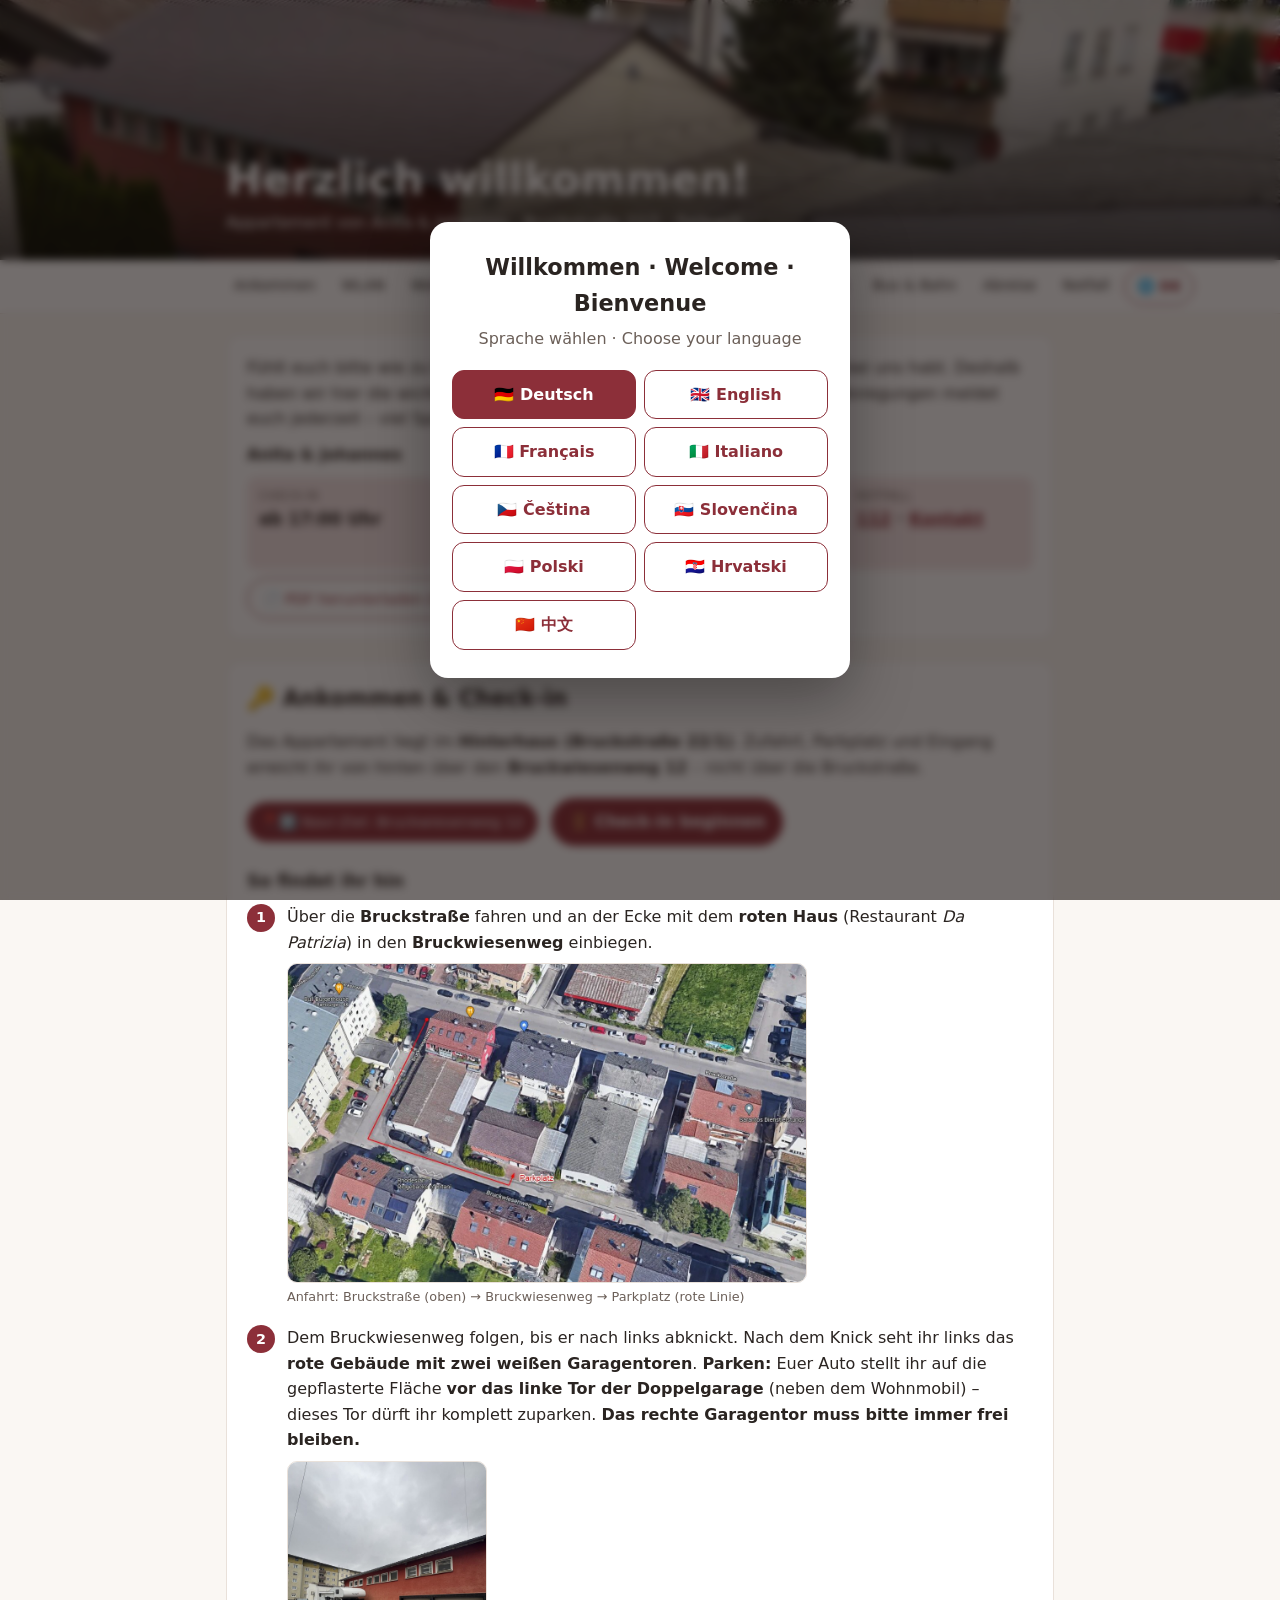
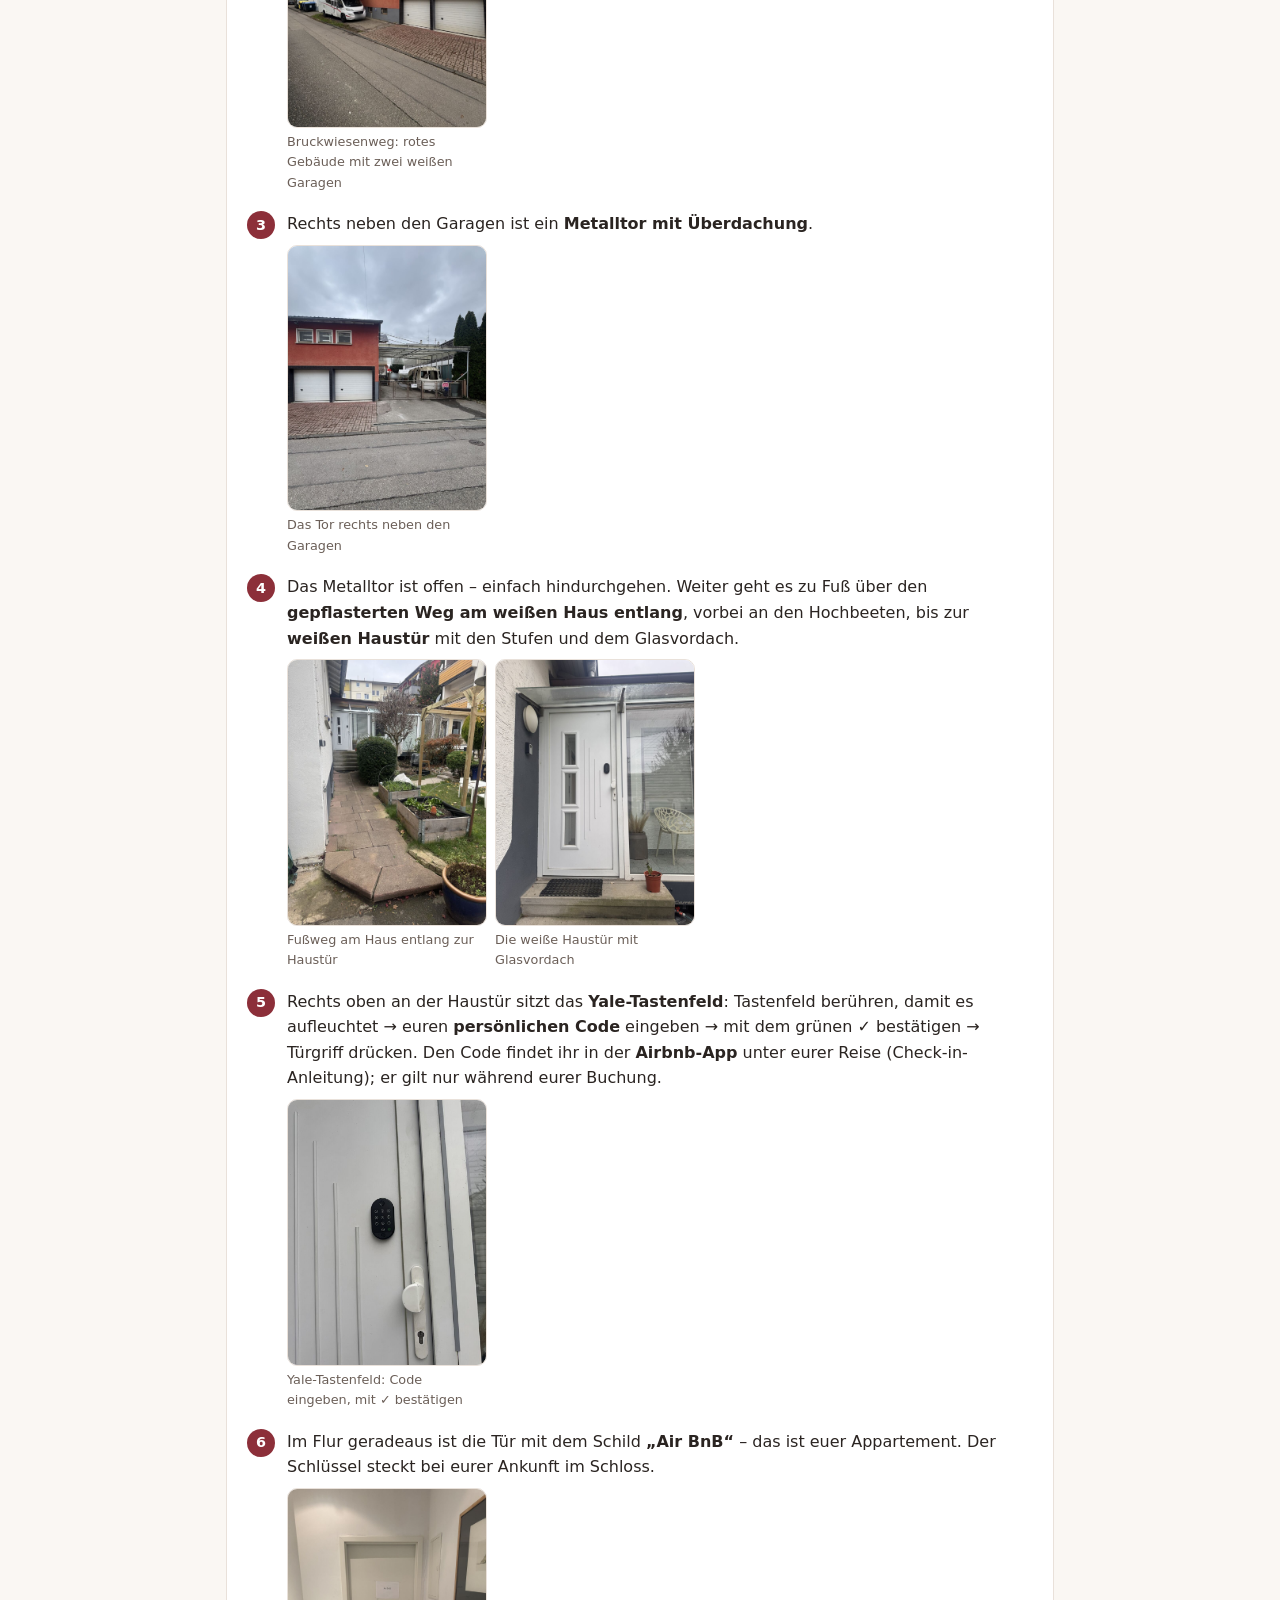
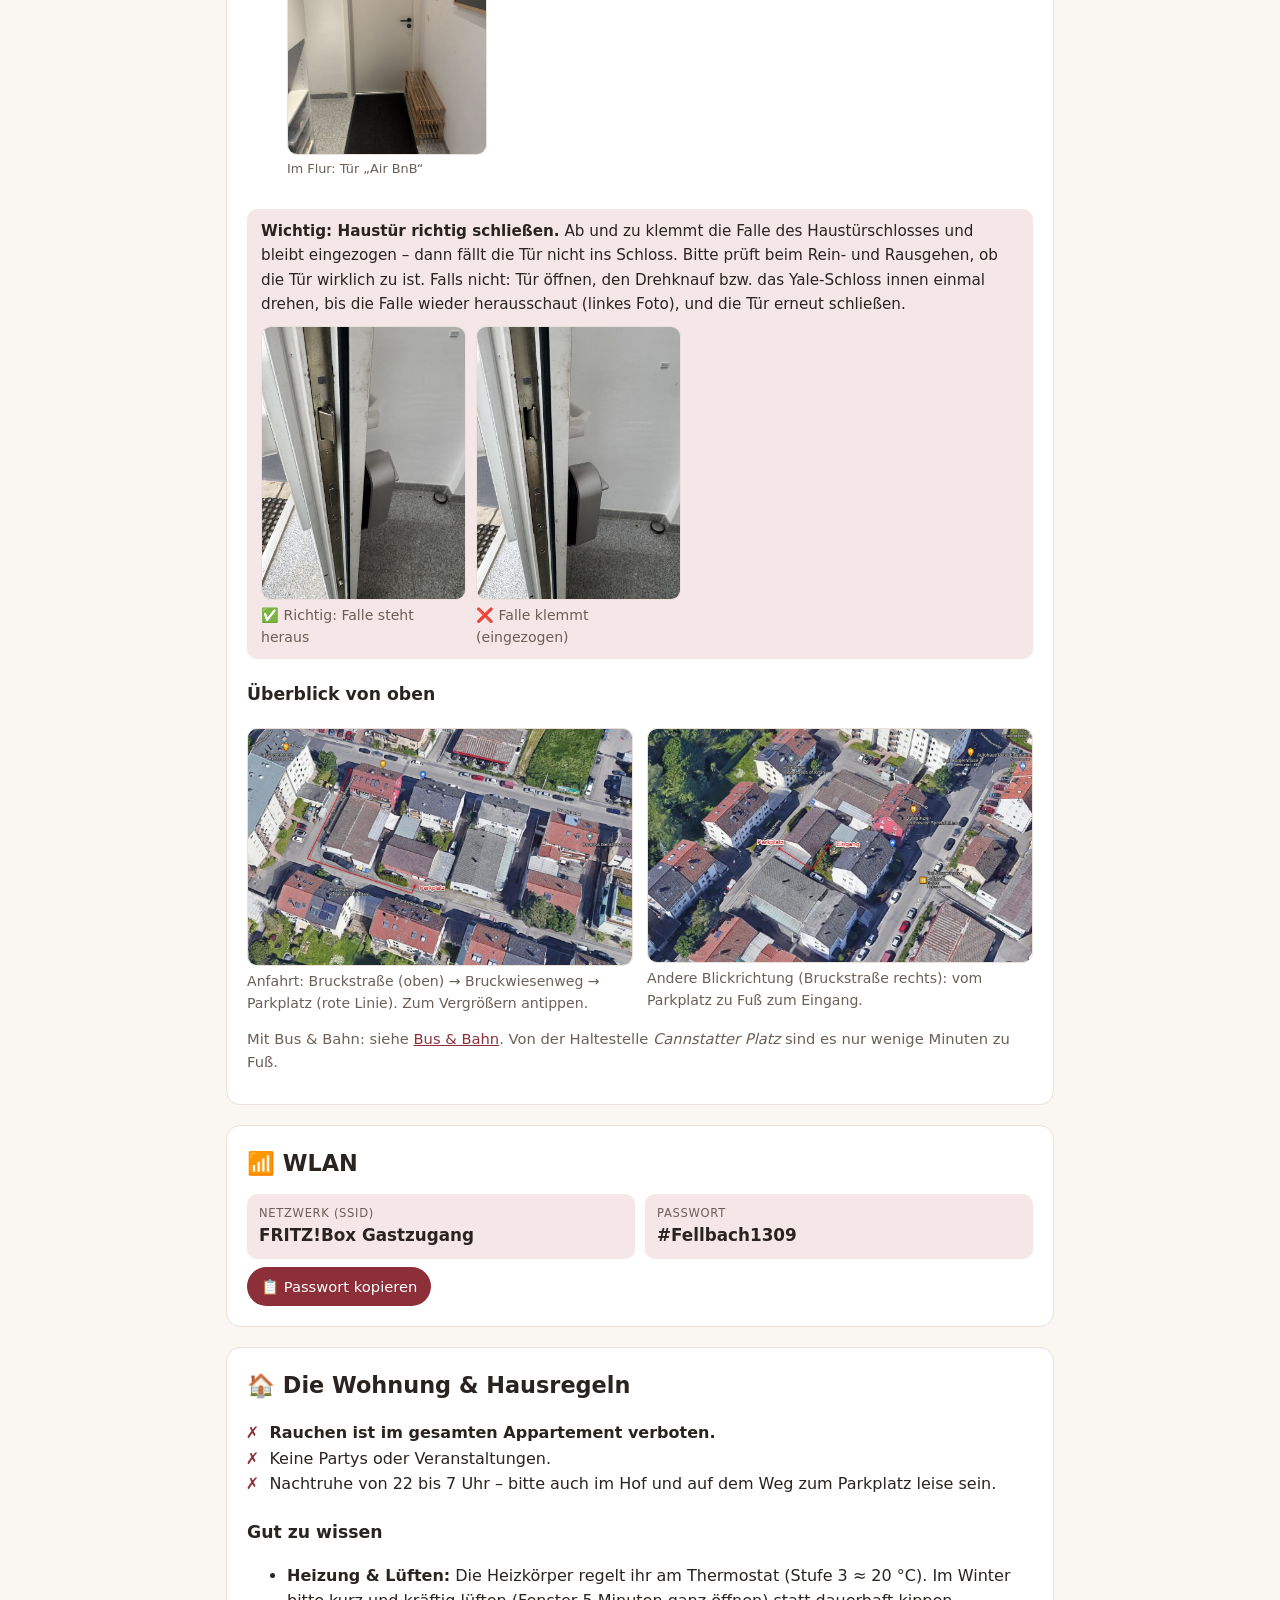
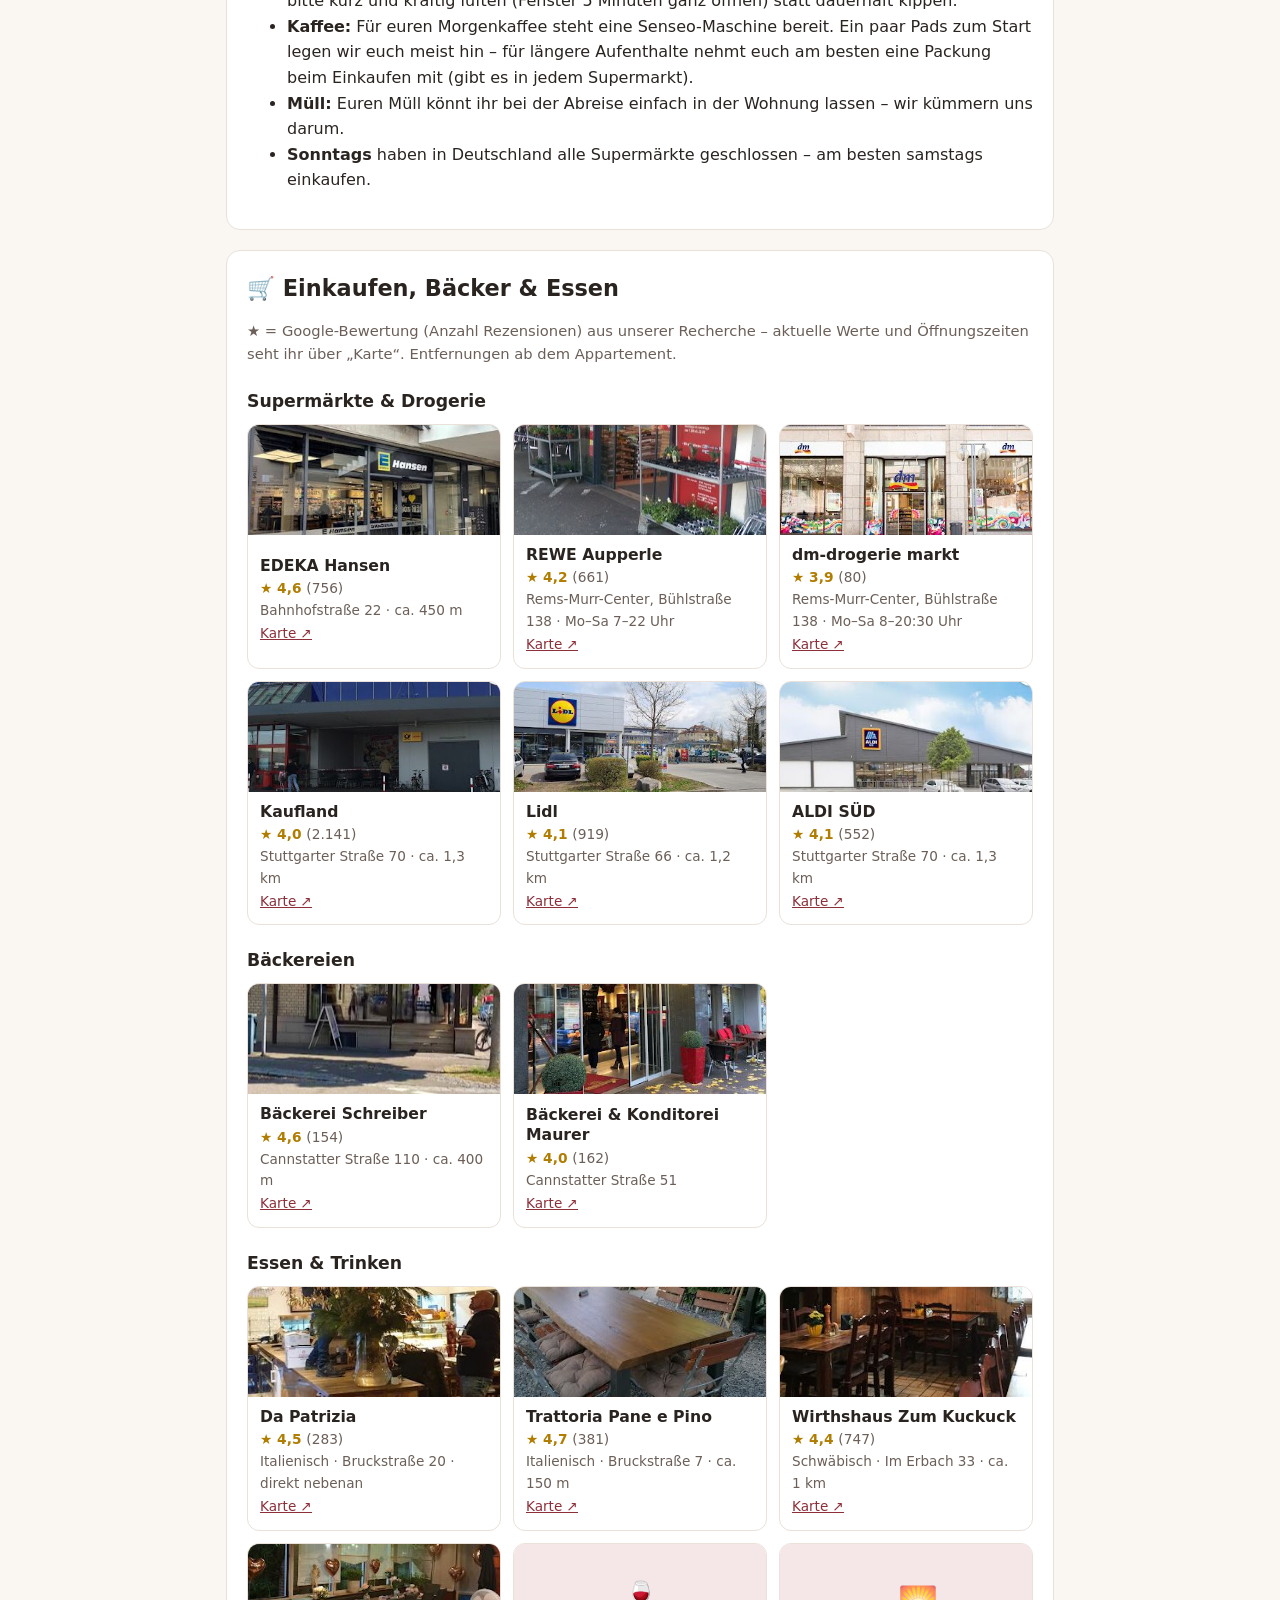
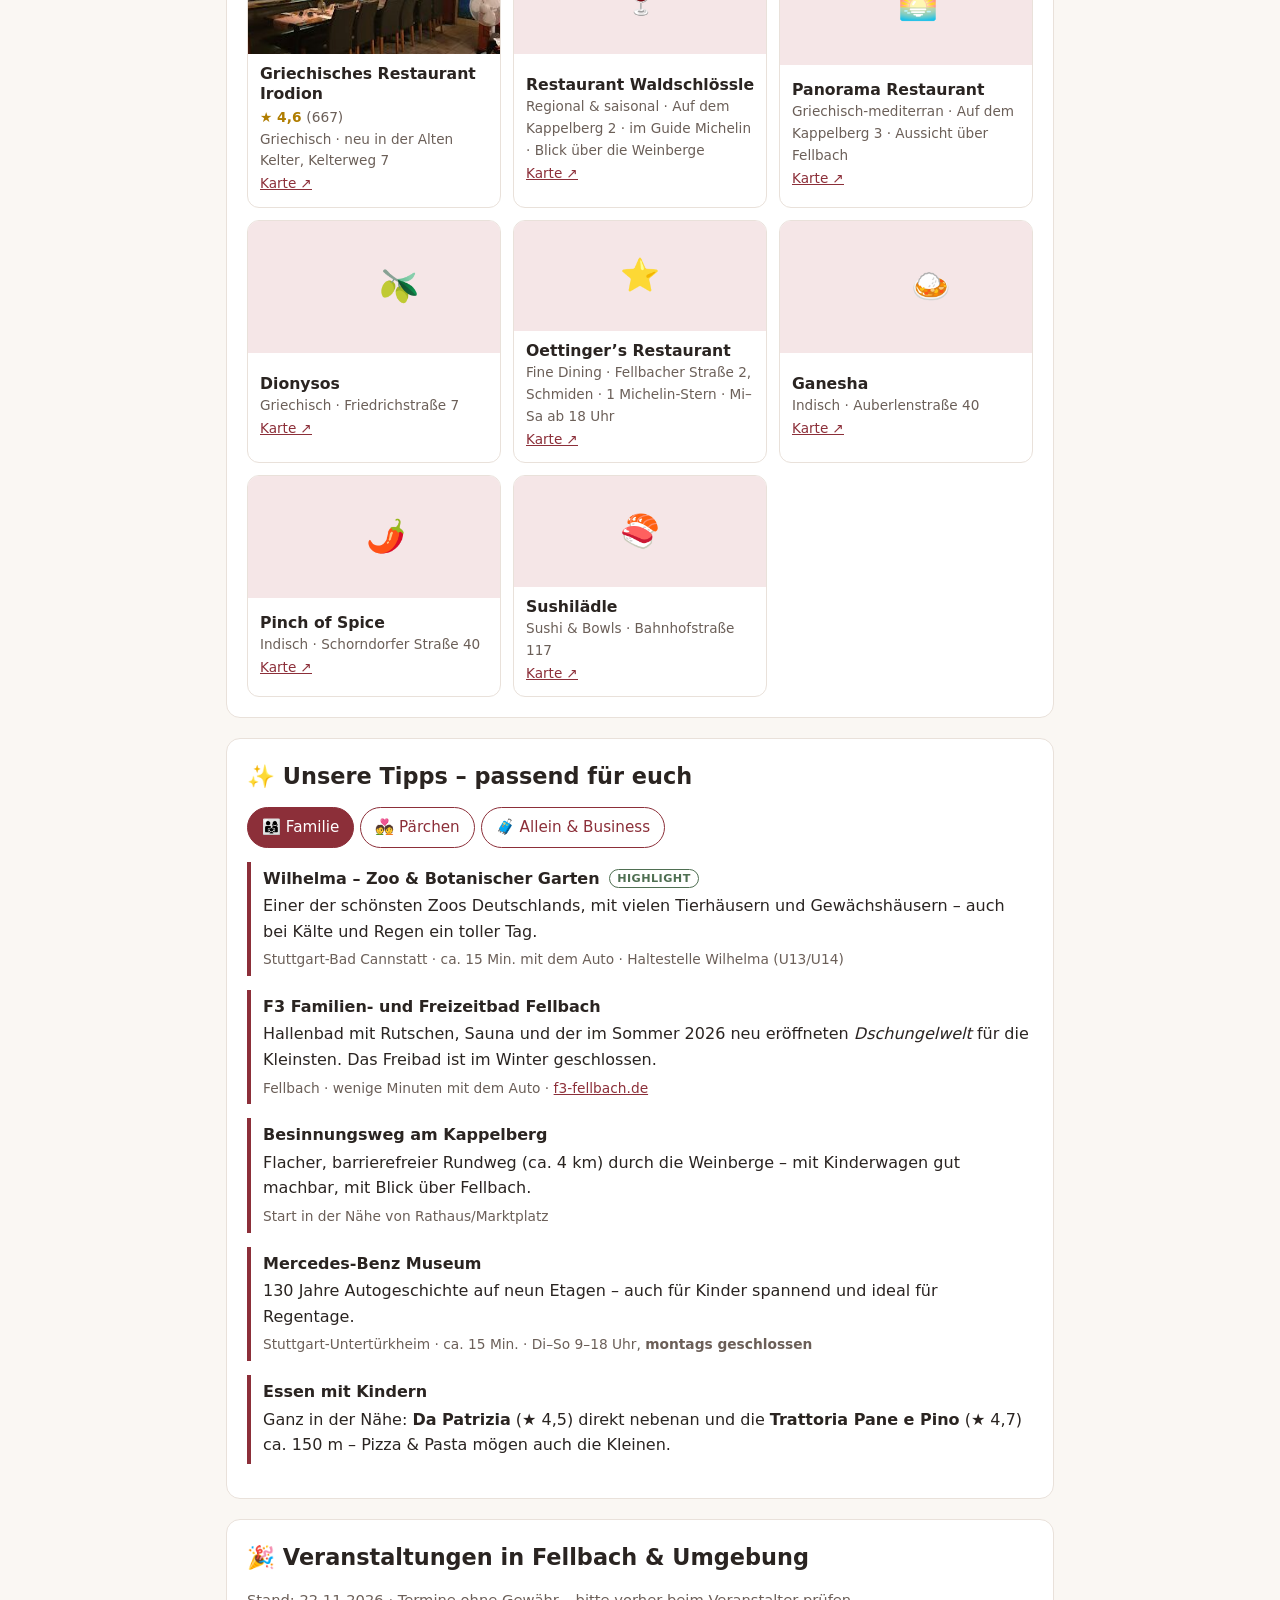
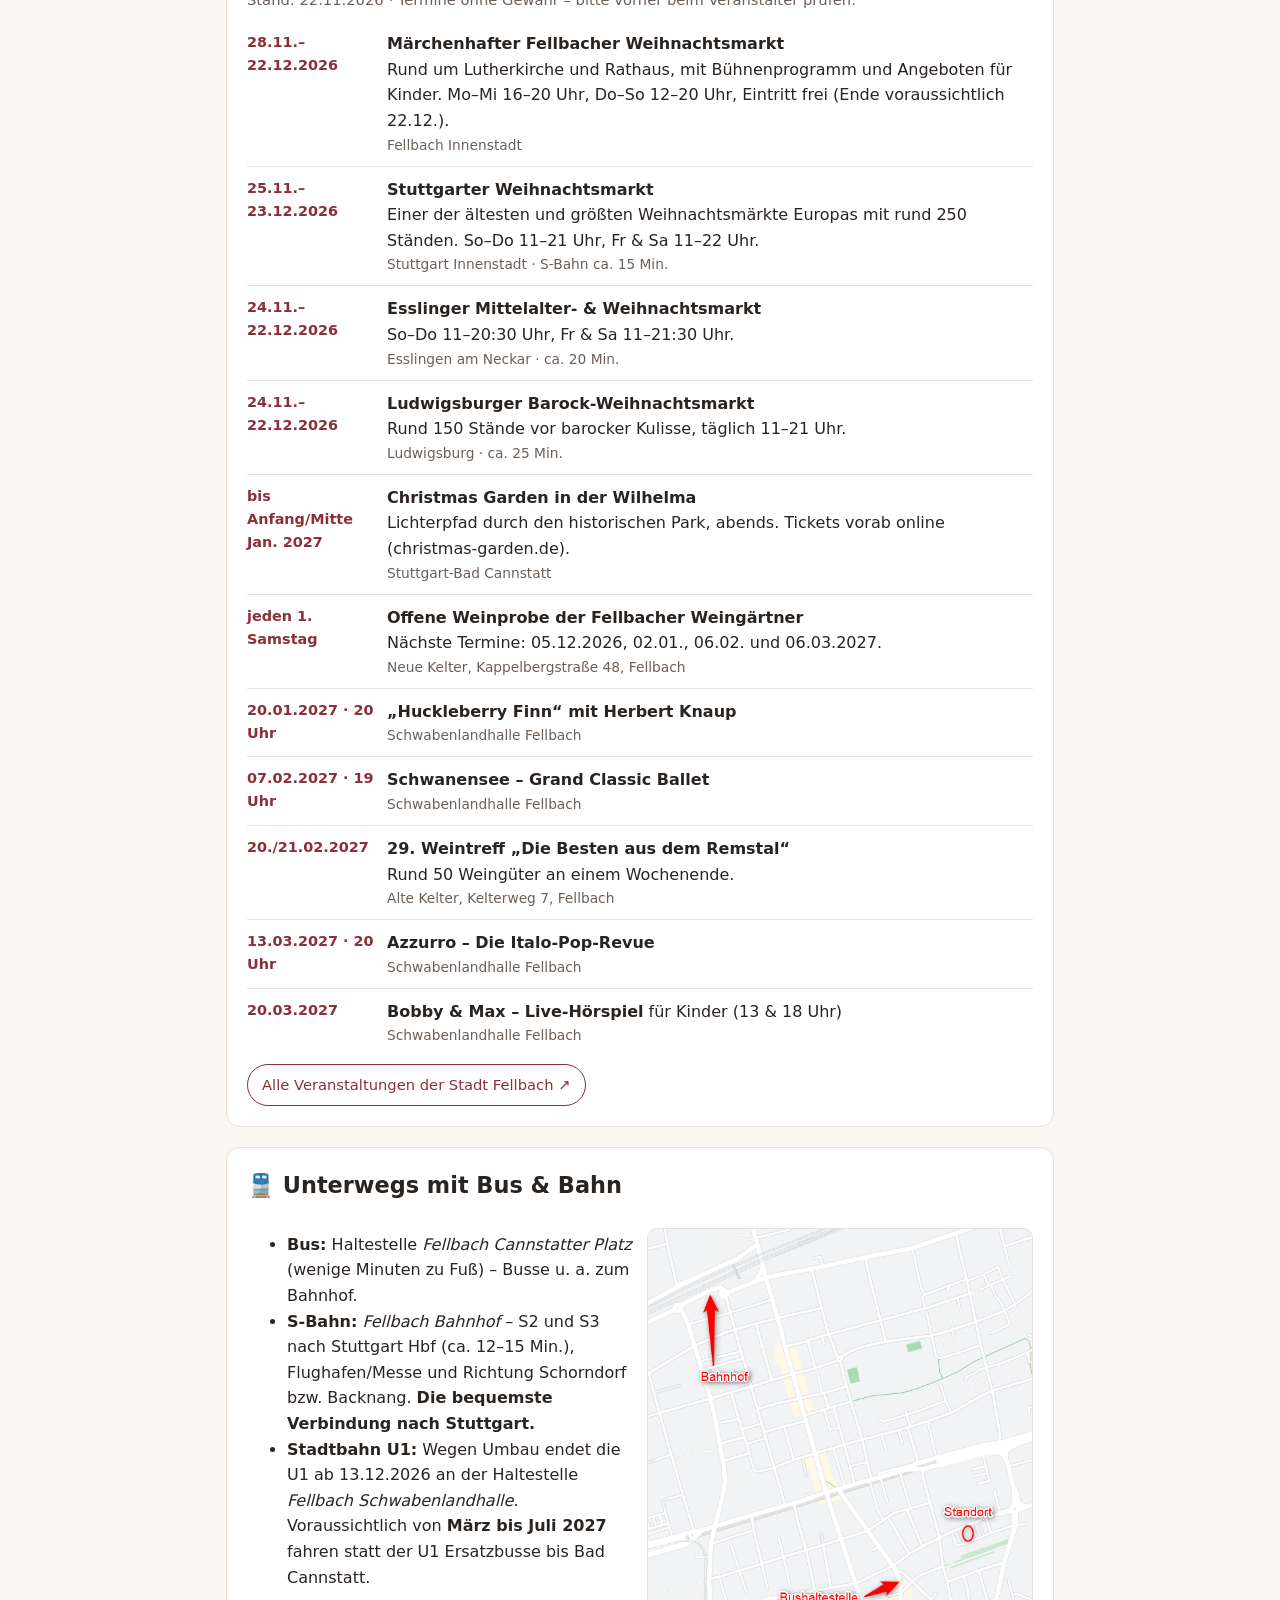
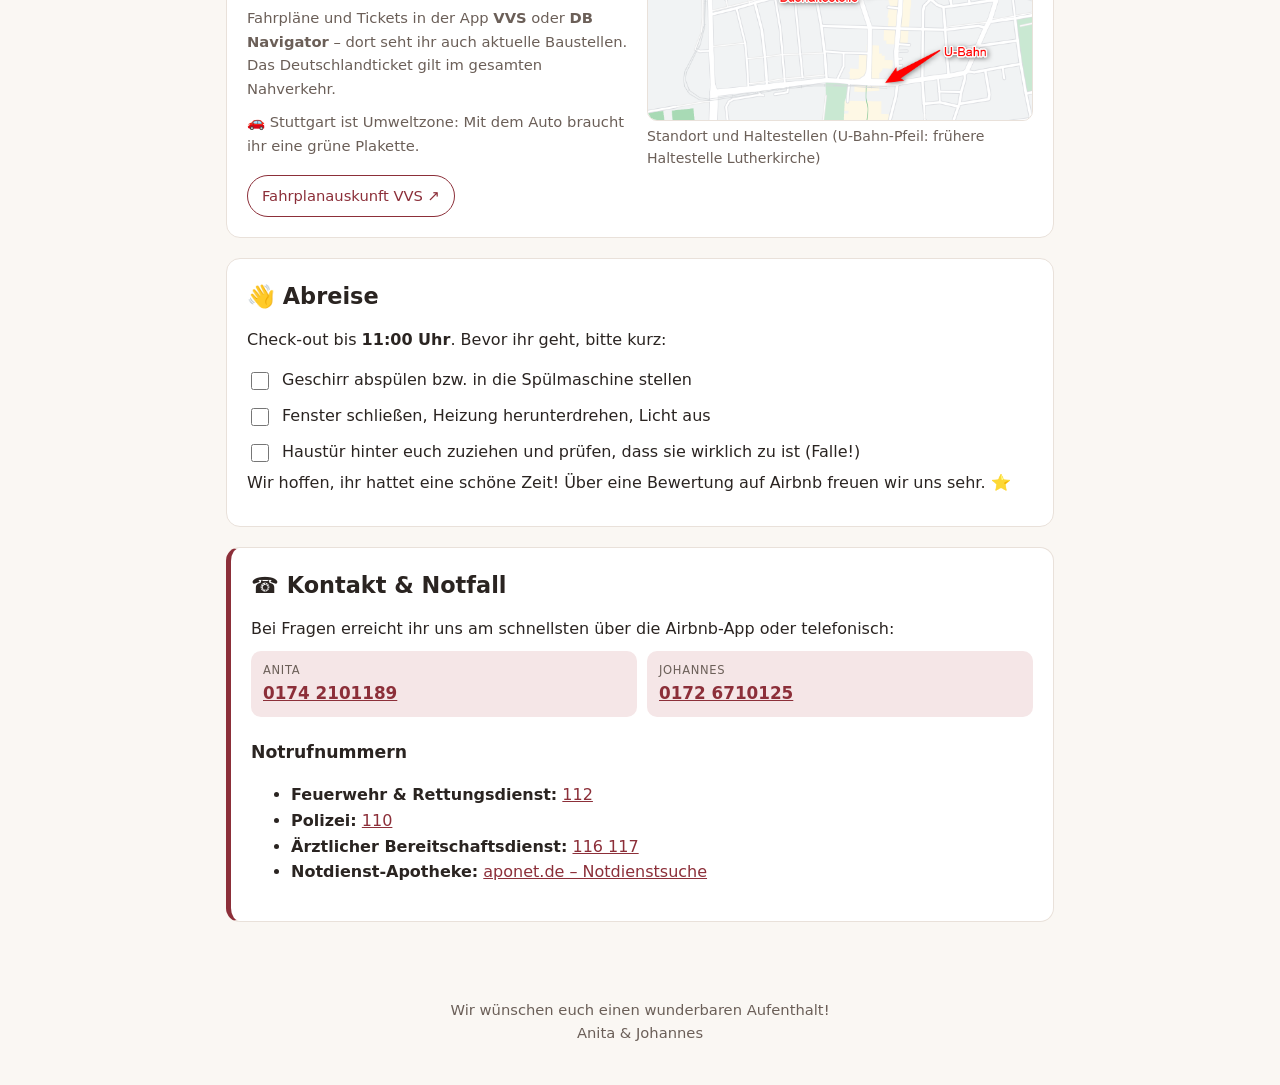
==== commit d63059ce: "PDF redesign: header/footer on every page, one topic per page, place cards with photo and Google Map" ====
--- a/index.html
+++ b/index.html
@@ -74,7 +74,7 @@
   <section id="ankommen">
     <h2><span class="ico" aria-hidden="true">🔑</span> Ankommen &amp; Check-in</h2>
     <p>Das Appartement liegt im <strong>Hinterhaus (Bruckstraße 22/1)</strong>. Zufahrt, Parkplatz und Eingang erreicht ihr von hinten über den <strong>Bruckwiesenweg 12</strong> – nicht über die Bruckstraße.</p>
-    <a class="btn no-print" href="https://www.google.com/maps/dir/?api=1&amp;destination=48.812972%2C9.280083" target="_blank" rel="noopener">📍🅿️ Navi-Ziel: Bruckwiesenweg 12</a>
+    <a class="btn no-print" href="https://maps.app.goo.gl/uFXkjM3SvLpMkp4t7" target="_blank" rel="noopener">📍🅿️ Navi-Ziel: Bruckwiesenweg 12</a>
     <button class="btn no-print wizard-btn" type="button" data-wizard>🚪 Check-in beginnen</button>
 
     <h3>So findet ihr hin</h3>
@@ -146,33 +146,34 @@
   <section id="einkaufen">
     <h2><span class="ico" aria-hidden="true">🛒</span> Einkaufen, Bäcker &amp; Essen</h2>
     <p class="muted">★ = Google-Bewertung (Anzahl Rezensionen) aus unserer Recherche – aktuelle Werte und Öffnungszeiten seht ihr über „Karte“. Entfernungen ab dem Appartement.</p>
+    <p class="qr-hint">📱 QR-Code mit der Handy-Kamera scannen – Google Maps startet die Route.</p>
 
     <h3>Supermärkte &amp; Drogerie</h3>
     <div class="places">
       <div class="place"><img src="assets/ort-4.jpg" alt="" loading="lazy"><div class="body">
         <strong>EDEKA Hansen</strong><span class="stars">★ 4,6 <span>(756)</span></span>
         <span class="meta">Bahnhofstraße 22 · ca. 450 m</span>
-        <a class="map" href="https://www.google.com/maps/search/?api=1&amp;query=EDEKA+Hansen+Bahnhofstra%C3%9Fe+22+Fellbach" target="_blank" rel="noopener">Karte ↗</a></div></div>
+        <a class="map" href="https://www.google.com/maps/search/?api=1&amp;query=EDEKA+Hansen+Bahnhofstra%C3%9Fe+22+Fellbach" target="_blank" rel="noopener">Karte ↗</a><img class="qr" src="assets/qr/e708e84840.svg" alt=""></div></div>
       <div class="place"><img src="assets/ort-5.jpg" alt="" loading="lazy"><div class="body">
         <strong>REWE Aupperle</strong><span class="stars">★ 4,2 <span>(661)</span></span>
         <span class="meta">Rems-Murr-Center, Bühlstraße 138 · Mo–Sa 7–22 Uhr</span>
-        <a class="map" href="https://www.google.com/maps/search/?api=1&amp;query=REWE+Aupperle+B%C3%BChlstra%C3%9Fe+138+Fellbach" target="_blank" rel="noopener">Karte ↗</a></div></div>
+        <a class="map" href="https://www.google.com/maps/search/?api=1&amp;query=REWE+Aupperle+B%C3%BChlstra%C3%9Fe+138+Fellbach" target="_blank" rel="noopener">Karte ↗</a><img class="qr" src="assets/qr/2d6584790b.svg" alt=""></div></div>
       <div class="place"><img src="assets/ort-9.jpg" alt="" loading="lazy"><div class="body">
         <strong>dm-drogerie markt</strong><span class="stars">★ 3,9 <span>(80)</span></span>
         <span class="meta">Rems-Murr-Center, Bühlstraße 138 · Mo–Sa 8–20:30 Uhr</span>
-        <a class="map" href="https://www.google.com/maps/search/?api=1&amp;query=dm+B%C3%BChlstra%C3%9Fe+138+Fellbach" target="_blank" rel="noopener">Karte ↗</a></div></div>
+        <a class="map" href="https://www.google.com/maps/search/?api=1&amp;query=dm+B%C3%BChlstra%C3%9Fe+138+Fellbach" target="_blank" rel="noopener">Karte ↗</a><img class="qr" src="assets/qr/62fb4661ae.svg" alt=""></div></div>
       <div class="place"><img src="assets/ort-6.jpg" alt="" loading="lazy"><div class="body">
         <strong>Kaufland</strong><span class="stars">★ 4,0 <span>(2.141)</span></span>
         <span class="meta">Stuttgarter Straße 70 · ca. 1,3 km</span>
-        <a class="map" href="https://www.google.com/maps/search/?api=1&amp;query=Kaufland+Stuttgarter+Stra%C3%9Fe+70+Fellbach" target="_blank" rel="noopener">Karte ↗</a></div></div>
+        <a class="map" href="https://www.google.com/maps/search/?api=1&amp;query=Kaufland+Stuttgarter+Stra%C3%9Fe+70+Fellbach" target="_blank" rel="noopener">Karte ↗</a><img class="qr" src="assets/qr/5df15a7cd7.svg" alt=""></div></div>
       <div class="place"><img src="assets/ort-7.jpg" alt="" loading="lazy"><div class="body">
         <strong>Lidl</strong><span class="stars">★ 4,1 <span>(919)</span></span>
         <span class="meta">Stuttgarter Straße 66 · ca. 1,2 km</span>
-        <a class="map" href="https://www.google.com/maps/search/?api=1&amp;query=Lidl+Stuttgarter+Stra%C3%9Fe+66+Fellbach" target="_blank" rel="noopener">Karte ↗</a></div></div>
+        <a class="map" href="https://www.google.com/maps/search/?api=1&amp;query=Lidl+Stuttgarter+Stra%C3%9Fe+66+Fellbach" target="_blank" rel="noopener">Karte ↗</a><img class="qr" src="assets/qr/6d7381e6e0.svg" alt=""></div></div>
       <div class="place"><img src="assets/ort-8.jpg" alt="" loading="lazy"><div class="body">
         <strong>ALDI SÜD</strong><span class="stars">★ 4,1 <span>(552)</span></span>
         <span class="meta">Stuttgarter Straße 70 · ca. 1,3 km</span>
-        <a class="map" href="https://www.google.com/maps/search/?api=1&amp;query=ALDI+S%C3%9CD+Stuttgarter+Stra%C3%9Fe+70+Fellbach" target="_blank" rel="noopener">Karte ↗</a></div></div>
+        <a class="map" href="https://www.google.com/maps/search/?api=1&amp;query=ALDI+S%C3%9CD+Stuttgarter+Stra%C3%9Fe+70+Fellbach" target="_blank" rel="noopener">Karte ↗</a><img class="qr" src="assets/qr/1527de8251.svg" alt=""></div></div>
     </div>
 
     <h3>Bäckereien</h3>
@@ -180,11 +181,11 @@
       <div class="place"><img src="assets/ort-11.jpg" alt="" loading="lazy"><div class="body">
         <strong>Bäckerei Schreiber</strong><span class="stars">★ 4,6 <span>(154)</span></span>
         <span class="meta">Cannstatter Straße 110 · ca. 400 m</span>
-        <a class="map" href="https://www.google.com/maps/search/?api=1&amp;query=B%C3%A4ckerei+Schreiber+Cannstatter+Stra%C3%9Fe+110+Fellbach" target="_blank" rel="noopener">Karte ↗</a></div></div>
+        <a class="map" href="https://www.google.com/maps/search/?api=1&amp;query=B%C3%A4ckerei+Schreiber+Cannstatter+Stra%C3%9Fe+110+Fellbach" target="_blank" rel="noopener">Karte ↗</a><img class="qr" src="assets/qr/3dbc2c0f89.svg" alt=""></div></div>
       <div class="place"><img src="assets/ort-12.jpg" alt="" loading="lazy"><div class="body">
         <strong>Bäckerei &amp; Konditorei Maurer</strong><span class="stars">★ 4,0 <span>(162)</span></span>
         <span class="meta">Cannstatter Straße 51</span>
-        <a class="map" href="https://www.google.com/maps/search/?api=1&amp;query=B%C3%A4ckerei+Maurer+Cannstatter+Stra%C3%9Fe+51+Fellbach" target="_blank" rel="noopener">Karte ↗</a></div></div>
+        <a class="map" href="https://www.google.com/maps/search/?api=1&amp;query=B%C3%A4ckerei+Maurer+Cannstatter+Stra%C3%9Fe+51+Fellbach" target="_blank" rel="noopener">Karte ↗</a><img class="qr" src="assets/qr/1fc0441300.svg" alt=""></div></div>
     </div>
 
     <h3>Essen &amp; Trinken</h3>
@@ -192,47 +193,47 @@
       <div class="place"><img src="assets/ort-13.jpg" alt="" loading="lazy"><div class="body">
         <strong>Da Patrizia</strong><span class="stars">★ 4,5 <span>(283)</span></span>
         <span class="meta">Italienisch · Bruckstraße 20 · direkt nebenan</span>
-        <a class="map" href="https://www.google.com/maps/search/?api=1&amp;query=Da+Patrizia+Bruckstra%C3%9Fe+20+Fellbach" target="_blank" rel="noopener">Karte ↗</a></div></div>
+        <a class="map" href="https://www.google.com/maps/search/?api=1&amp;query=Da+Patrizia+Bruckstra%C3%9Fe+20+Fellbach" target="_blank" rel="noopener">Karte ↗</a><img class="qr" src="assets/qr/0833dbc1e6.svg" alt=""></div></div>
       <div class="place"><img src="assets/ort-14.jpg" alt="" loading="lazy"><div class="body">
         <strong>Trattoria Pane e Pino</strong><span class="stars">★ 4,7 <span>(381)</span></span>
         <span class="meta">Italienisch · Bruckstraße 7 · ca. 150 m</span>
-        <a class="map" href="https://www.google.com/maps/search/?api=1&amp;query=Trattoria+Pane+e+Pino+Bruckstra%C3%9Fe+7+Fellbach" target="_blank" rel="noopener">Karte ↗</a></div></div>
+        <a class="map" href="https://www.google.com/maps/search/?api=1&amp;query=Trattoria+Pane+e+Pino+Bruckstra%C3%9Fe+7+Fellbach" target="_blank" rel="noopener">Karte ↗</a><img class="qr" src="assets/qr/5c8a9d8d95.svg" alt=""></div></div>
       <div class="place"><img src="assets/ort-16.jpg" alt="" loading="lazy"><div class="body">
         <strong>Wirthshaus Zum Kuckuck</strong><span class="stars">★ 4,4 <span>(747)</span></span>
         <span class="meta">Schwäbisch · Im Erbach 33 · ca. 1 km</span>
-        <a class="map" href="https://www.google.com/maps/search/?api=1&amp;query=Wirthshaus+Zum+Kuckuck+Im+Erbach+33+Fellbach" target="_blank" rel="noopener">Karte ↗</a></div></div>
+        <a class="map" href="https://www.google.com/maps/search/?api=1&amp;query=Wirthshaus+Zum+Kuckuck+Im+Erbach+33+Fellbach" target="_blank" rel="noopener">Karte ↗</a><img class="qr" src="assets/qr/8927a1b3ed.svg" alt=""></div></div>
       <div class="place"><img src="assets/ort-18.jpg" alt="" loading="lazy"><div class="body">
         <strong>Griechisches Restaurant Irodion</strong><span class="stars">★ 4,6 <span>(667)</span></span>
         <span class="meta">Griechisch · neu in der Alten Kelter, Kelterweg 7</span>
-        <a class="map" href="https://www.google.com/maps/search/?api=1&amp;query=Irodion+Kelterweg+7+Fellbach" target="_blank" rel="noopener">Karte ↗</a></div></div>
-      <div class="place noimg"><div class="body">
+        <a class="map" href="https://www.google.com/maps/search/?api=1&amp;query=Irodion+Kelterweg+7+Fellbach" target="_blank" rel="noopener">Karte ↗</a><img class="qr" src="assets/qr/fba16a18b1.svg" alt=""></div></div>
+      <div class="place"><div class="place-ph" aria-hidden="true">🍷</div><div class="body">
         <strong>Restaurant Waldschlössle</strong>
         <span class="meta">Regional &amp; saisonal · Auf dem Kappelberg 2 · im Guide Michelin · Blick über die Weinberge</span>
-        <a class="map" href="https://www.google.com/maps/search/?api=1&amp;query=Waldschl%C3%B6ssle+Auf+dem+Kappelberg+2+Fellbach" target="_blank" rel="noopener">Karte ↗</a></div></div>
-      <div class="place noimg"><div class="body">
+        <a class="map" href="https://www.google.com/maps/search/?api=1&amp;query=Waldschl%C3%B6ssle+Auf+dem+Kappelberg+2+Fellbach" target="_blank" rel="noopener">Karte ↗</a><img class="qr" src="assets/qr/928f52e3e2.svg" alt=""></div></div>
+      <div class="place"><div class="place-ph" aria-hidden="true">🌅</div><div class="body">
         <strong>Panorama Restaurant</strong>
         <span class="meta">Griechisch-mediterran · Auf dem Kappelberg 3 · Aussicht über Fellbach</span>
-        <a class="map" href="https://www.google.com/maps/search/?api=1&amp;query=Panorama+Restaurant+Auf+dem+Kappelberg+3+Fellbach" target="_blank" rel="noopener">Karte ↗</a></div></div>
-      <div class="place noimg"><div class="body">
+        <a class="map" href="https://www.google.com/maps/search/?api=1&amp;query=Panorama+Restaurant+Auf+dem+Kappelberg+3+Fellbach" target="_blank" rel="noopener">Karte ↗</a><img class="qr" src="assets/qr/71ee573fb4.svg" alt=""></div></div>
+      <div class="place"><div class="place-ph" aria-hidden="true">🫒</div><div class="body">
         <strong>Dionysos</strong>
         <span class="meta">Griechisch · Friedrichstraße 7</span>
-        <a class="map" href="https://www.google.com/maps/search/?api=1&amp;query=Dionysos+Friedrichstra%C3%9Fe+7+Fellbach" target="_blank" rel="noopener">Karte ↗</a></div></div>
-      <div class="place noimg"><div class="body">
+        <a class="map" href="https://www.google.com/maps/search/?api=1&amp;query=Dionysos+Friedrichstra%C3%9Fe+7+Fellbach" target="_blank" rel="noopener">Karte ↗</a><img class="qr" src="assets/qr/f4826c216e.svg" alt=""></div></div>
+      <div class="place"><div class="place-ph" aria-hidden="true">⭐</div><div class="body">
         <strong>Oettinger’s Restaurant</strong>
         <span class="meta">Fine Dining · Fellbacher Straße 2, Schmiden · 1 Michelin-Stern · Mi–Sa ab 18 Uhr</span>
-        <a class="map" href="https://www.google.com/maps/search/?api=1&amp;query=Oettinger%27s+Restaurant+Fellbacher+Stra%C3%9Fe+2+Fellbach" target="_blank" rel="noopener">Karte ↗</a></div></div>
-      <div class="place noimg"><div class="body">
+        <a class="map" href="https://www.google.com/maps/search/?api=1&amp;query=Oettinger%27s+Restaurant+Fellbacher+Stra%C3%9Fe+2+Fellbach" target="_blank" rel="noopener">Karte ↗</a><img class="qr" src="assets/qr/57cc738c8f.svg" alt=""></div></div>
+      <div class="place"><div class="place-ph" aria-hidden="true">🍛</div><div class="body">
         <strong>Ganesha</strong>
         <span class="meta">Indisch · Auberlenstraße 40</span>
-        <a class="map" href="https://www.google.com/maps/search/?api=1&amp;query=Ganesha+Auberlenstra%C3%9Fe+40+Fellbach" target="_blank" rel="noopener">Karte ↗</a></div></div>
-      <div class="place noimg"><div class="body">
+        <a class="map" href="https://www.google.com/maps/search/?api=1&amp;query=Ganesha+Auberlenstra%C3%9Fe+40+Fellbach" target="_blank" rel="noopener">Karte ↗</a><img class="qr" src="assets/qr/fbf2e799ba.svg" alt=""></div></div>
+      <div class="place"><div class="place-ph" aria-hidden="true">🌶️</div><div class="body">
         <strong>Pinch of Spice</strong>
         <span class="meta">Indisch · Schorndorfer Straße 40</span>
-        <a class="map" href="https://www.google.com/maps/search/?api=1&amp;query=Pinch+of+Spice+Schorndorfer+Stra%C3%9Fe+40+Fellbach" target="_blank" rel="noopener">Karte ↗</a></div></div>
-      <div class="place noimg"><div class="body">
+        <a class="map" href="https://www.google.com/maps/search/?api=1&amp;query=Pinch+of+Spice+Schorndorfer+Stra%C3%9Fe+40+Fellbach" target="_blank" rel="noopener">Karte ↗</a><img class="qr" src="assets/qr/c7ff8c5330.svg" alt=""></div></div>
+      <div class="place"><div class="place-ph" aria-hidden="true">🍣</div><div class="body">
         <strong>Sushilädle</strong>
         <span class="meta">Sushi &amp; Bowls · Bahnhofstraße 117</span>
-        <a class="map" href="https://www.google.com/maps/search/?api=1&amp;query=Sushil%C3%A4dle+Bahnhofstra%C3%9Fe+117+Fellbach" target="_blank" rel="noopener">Karte ↗</a></div></div>
+        <a class="map" href="https://www.google.com/maps/search/?api=1&amp;query=Sushil%C3%A4dle+Bahnhofstra%C3%9Fe+117+Fellbach" target="_blank" rel="noopener">Karte ↗</a><img class="qr" src="assets/qr/7b4a558942.svg" alt=""></div></div>
     </div>
   </section>
 
--- a/assets/style.css
+++ b/assets/style.css
@@ -110,6 +110,9 @@
   .place .body { padding: 10px 12px 12px; }
 }
 .place.noimg { grid-template-columns: 1fr; border-left: 4px solid var(--accent-soft); }
+.place .qr { display: none; }
+.place-ph { display: grid; place-items: center; font-size: 2rem; background: var(--accent-soft); min-height: 78px; }
+@media (min-width: 640px) { .place-ph { aspect-ratio: 16 / 7; min-height: 0; } }
 .stars { color: var(--star); font-weight: 600; font-size: .86rem; }
 .stars span { color: var(--muted); font-weight: 400; }
 
@@ -188,6 +191,8 @@
 .wz-next { background: var(--accent); color: var(--on-accent); border: 0; }
 body.wz-open { overflow: hidden; }
 
+.qr-hint { display: none; font-size: .9rem; color: var(--muted); margin: 0 0 8px; }
+
 /* Deckblatt (nur im Druck/PDF) */
 .cover { display: none; }
 
@@ -198,7 +203,7 @@
           --accent-soft: #f5e6e7; --line: #ddd; --gap: #fff0a6; --star: #8a6200; }
   html { font-size: 11.5px; }
   .navwrap, .no-print, .tabs, .langpick, .hero, #ankommen { display: none !important; }
-  .cover { display: flex !important; flex-direction: column; height: 268mm; break-after: page; text-align: center; }
+  .cover { display: flex !important; flex-direction: column; height: 255mm; break-after: page; text-align: center; }
   .cover-top { padding-top: 6mm; }
   .cover h1 { font-size: 3rem; margin: 0; color: var(--accent); }
   .cover-sub { font-size: 1.15rem; color: var(--muted); margin: 4px 0 0; }
@@ -241,4 +246,36 @@
   .tip { margin-bottom: 8px; }
   a { color: inherit; text-decoration: none; }
   * { -webkit-print-color-adjust: exact; print-color-adjust: exact; }
-}
+
+  /* Seitenaufteilung: Header/Fußzeile kommen aus scripts/build-pdf.js */
+  @page { size: A4; margin: 20mm 13mm 15mm; }
+  html { font-size: 12px; }
+  #einkaufen, #tipps, #veranstaltungen, #abreise { break-before: page; }
+  #unterwegs { break-inside: avoid; }
+  #einkaufen h3:nth-of-type(3) { break-before: page; }
+
+  h2 { font-size: 1.55rem; color: var(--accent); border-bottom-width: 3px; margin-bottom: 10px; }
+  h3 { font-size: 1.15rem; margin: 14px 0 8px; }
+  section { margin-bottom: 16px; }
+
+  /* Orts-Karten: Bild | Infos | QR-Code zur Navigation */
+  .places { grid-template-columns: 1fr 1fr; gap: 3mm; }
+  .place { grid-template-columns: 28mm 1fr; align-items: stretch; border: 1px solid var(--line); border-radius: 3mm; }
+  .place > img, .place-ph { display: block; width: 28mm; height: 100%; min-height: 24mm; object-fit: cover; aspect-ratio: auto; }
+  .place-ph { display: grid; font-size: 2.2rem; }
+  .place .body { display: grid; grid-template-columns: 1fr 19mm; column-gap: 2mm; align-content: center; padding: 2mm 2mm 2mm 3mm; }
+  .place .body > * { grid-column: 1; }
+  .place .body img.qr { display: block; grid-column: 2; grid-row: 1 / span 6; align-self: center; width: 19mm; height: 19mm; }
+  .place strong { font-size: 1.05rem; line-height: 1.25; }
+  .place .meta { font-size: .85rem; line-height: 1.35; }
+  .qr-hint { display: block !important; }
+
+  /* kompakter, damit keine fast leeren Seiten entstehen */
+  html { font-size: 11.2px; }
+  .panel { columns: 2; column-gap: 7mm; }
+  .panel .panel-title { column-span: all; }
+  .tip { break-inside: avoid; margin-bottom: 4mm; }
+  .events li { padding: 5px 0; grid-template-columns: 30mm 1fr; }
+  #unterwegs figure img { max-height: 70mm; width: auto; margin: 0 auto; }
+  #kontakt { break-inside: avoid; }
+}
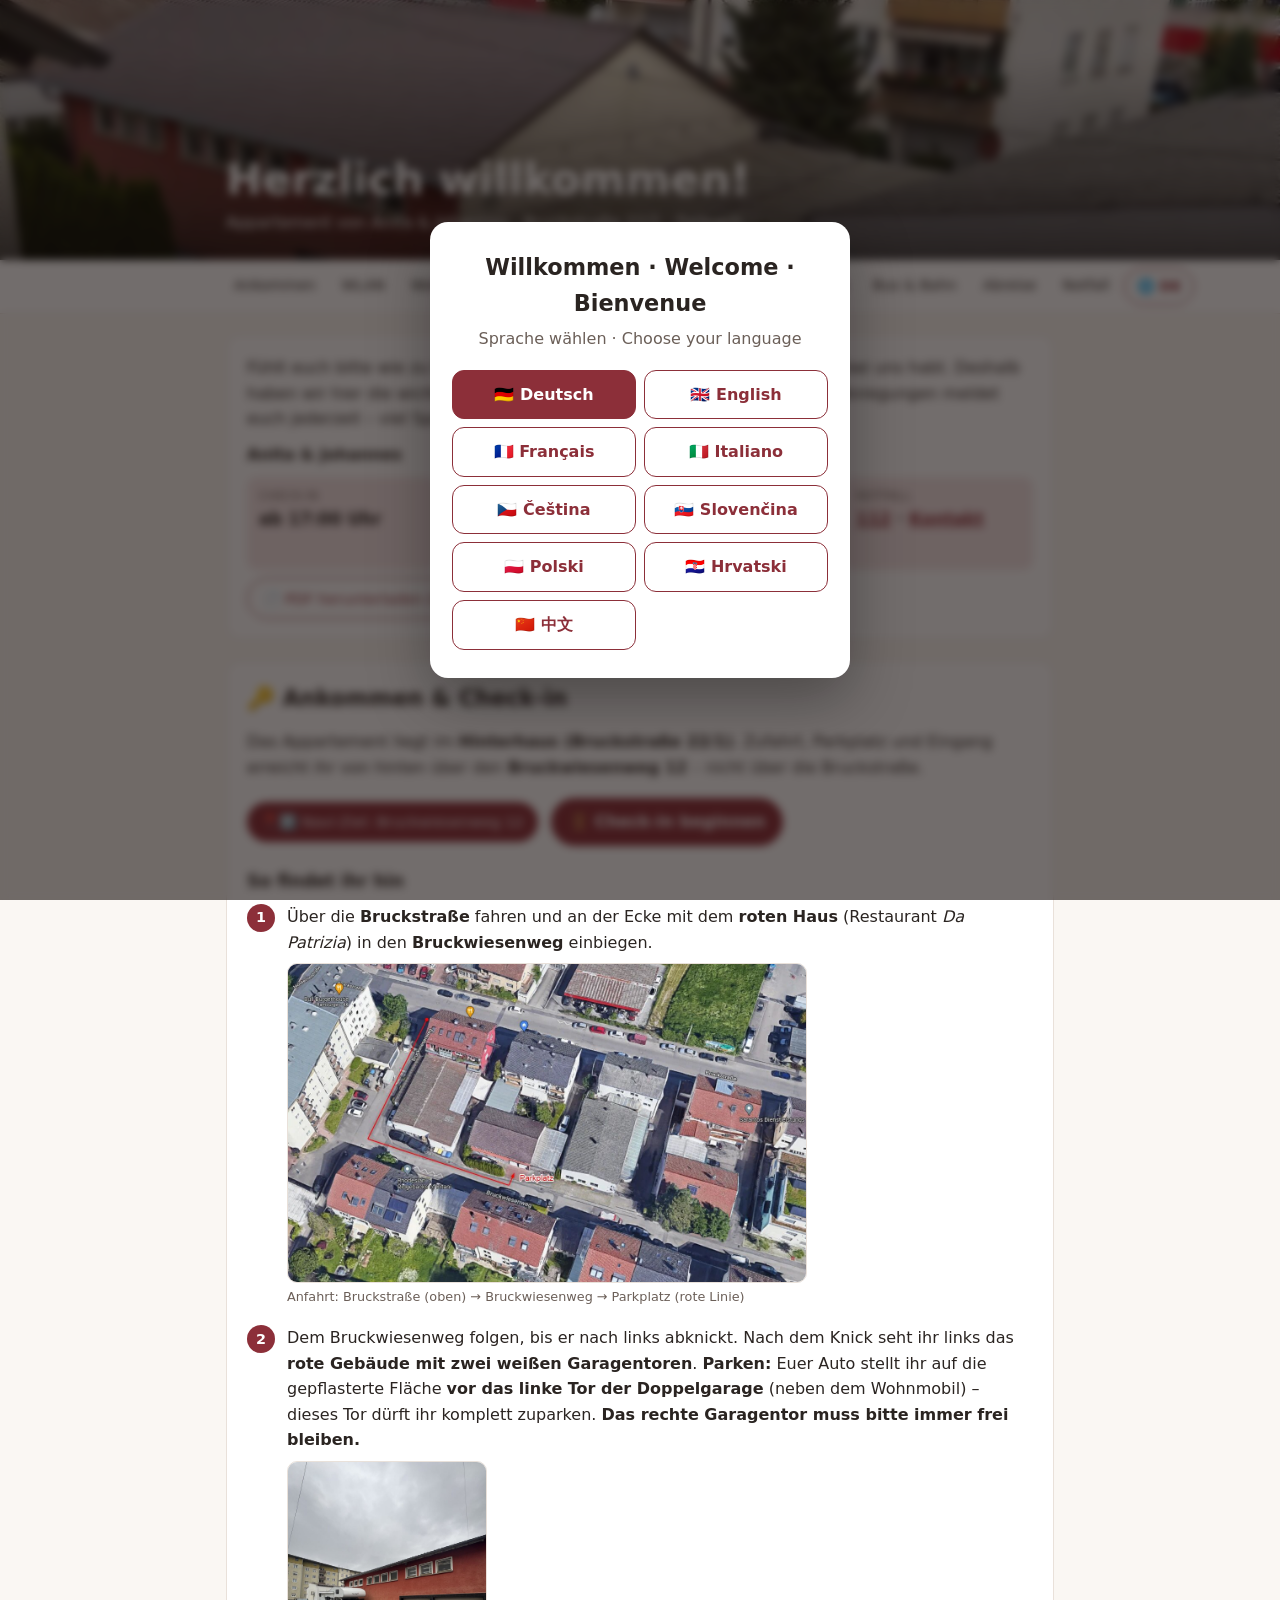
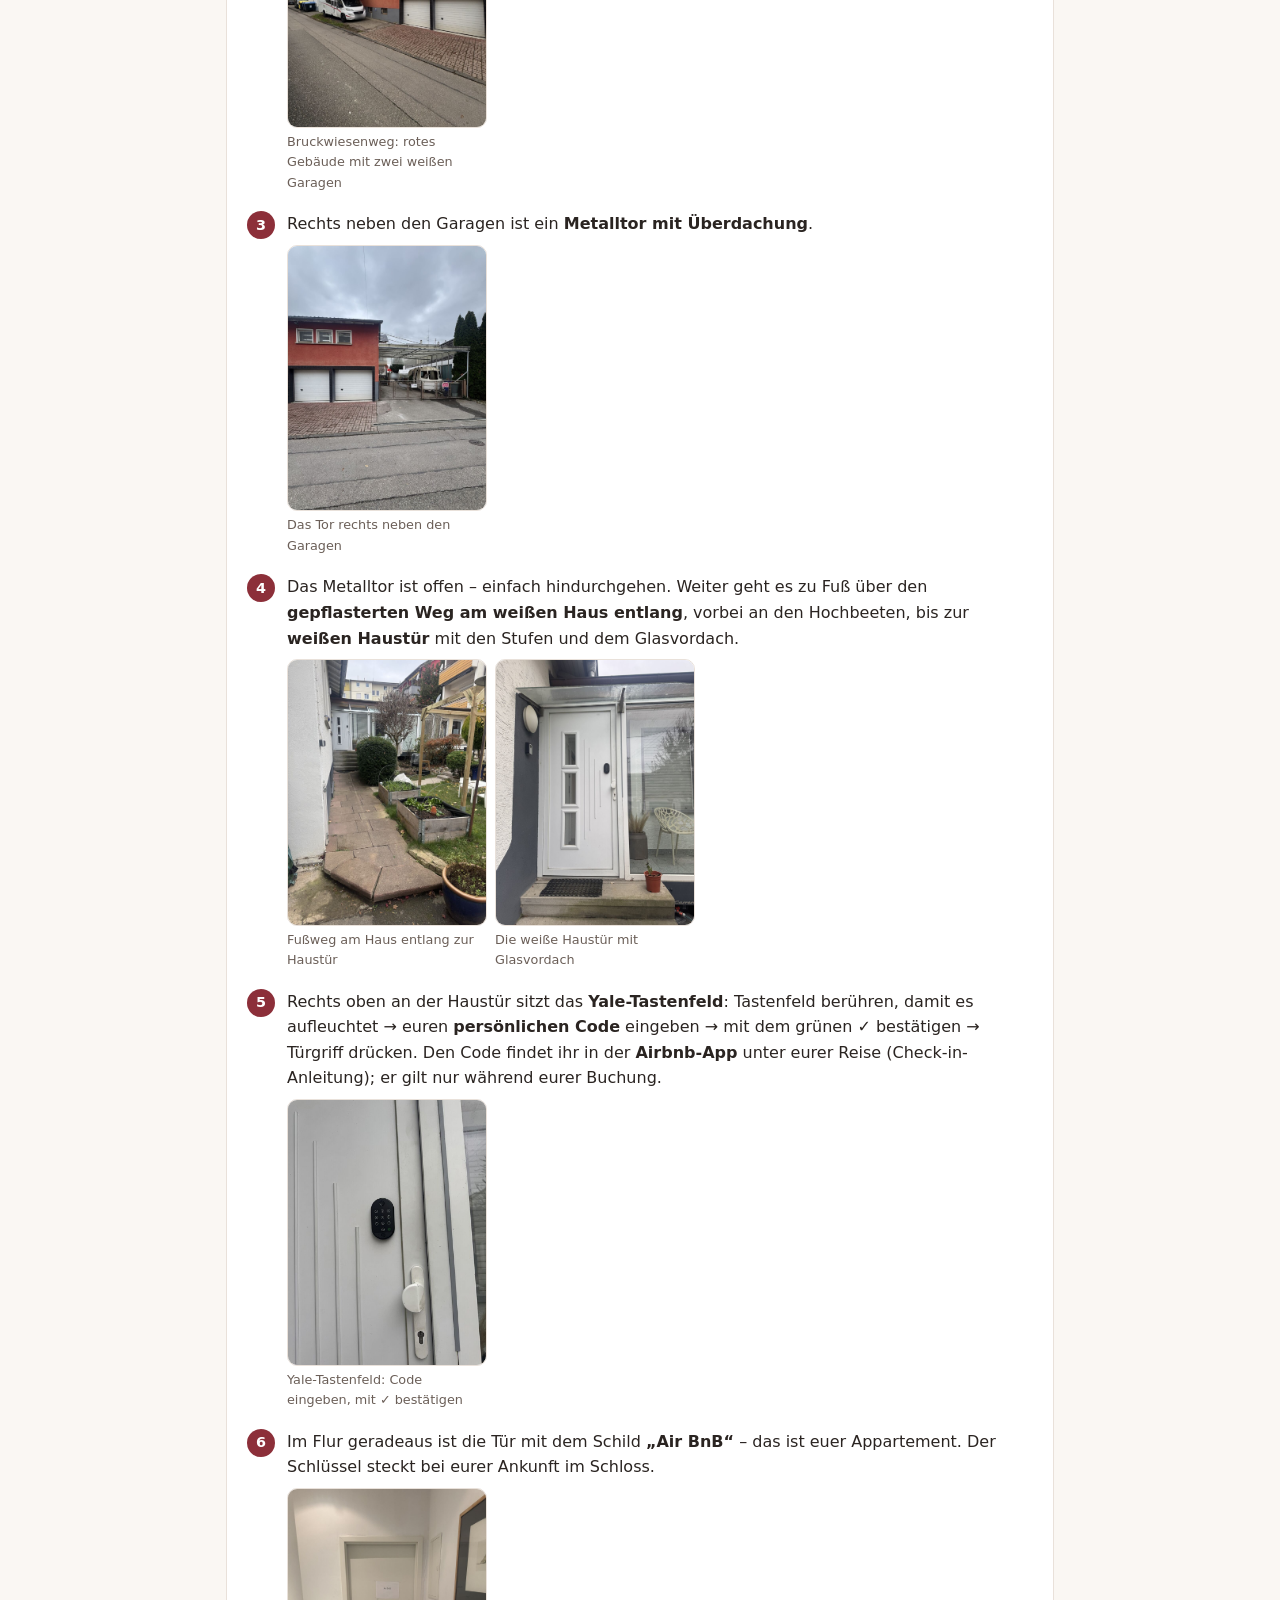
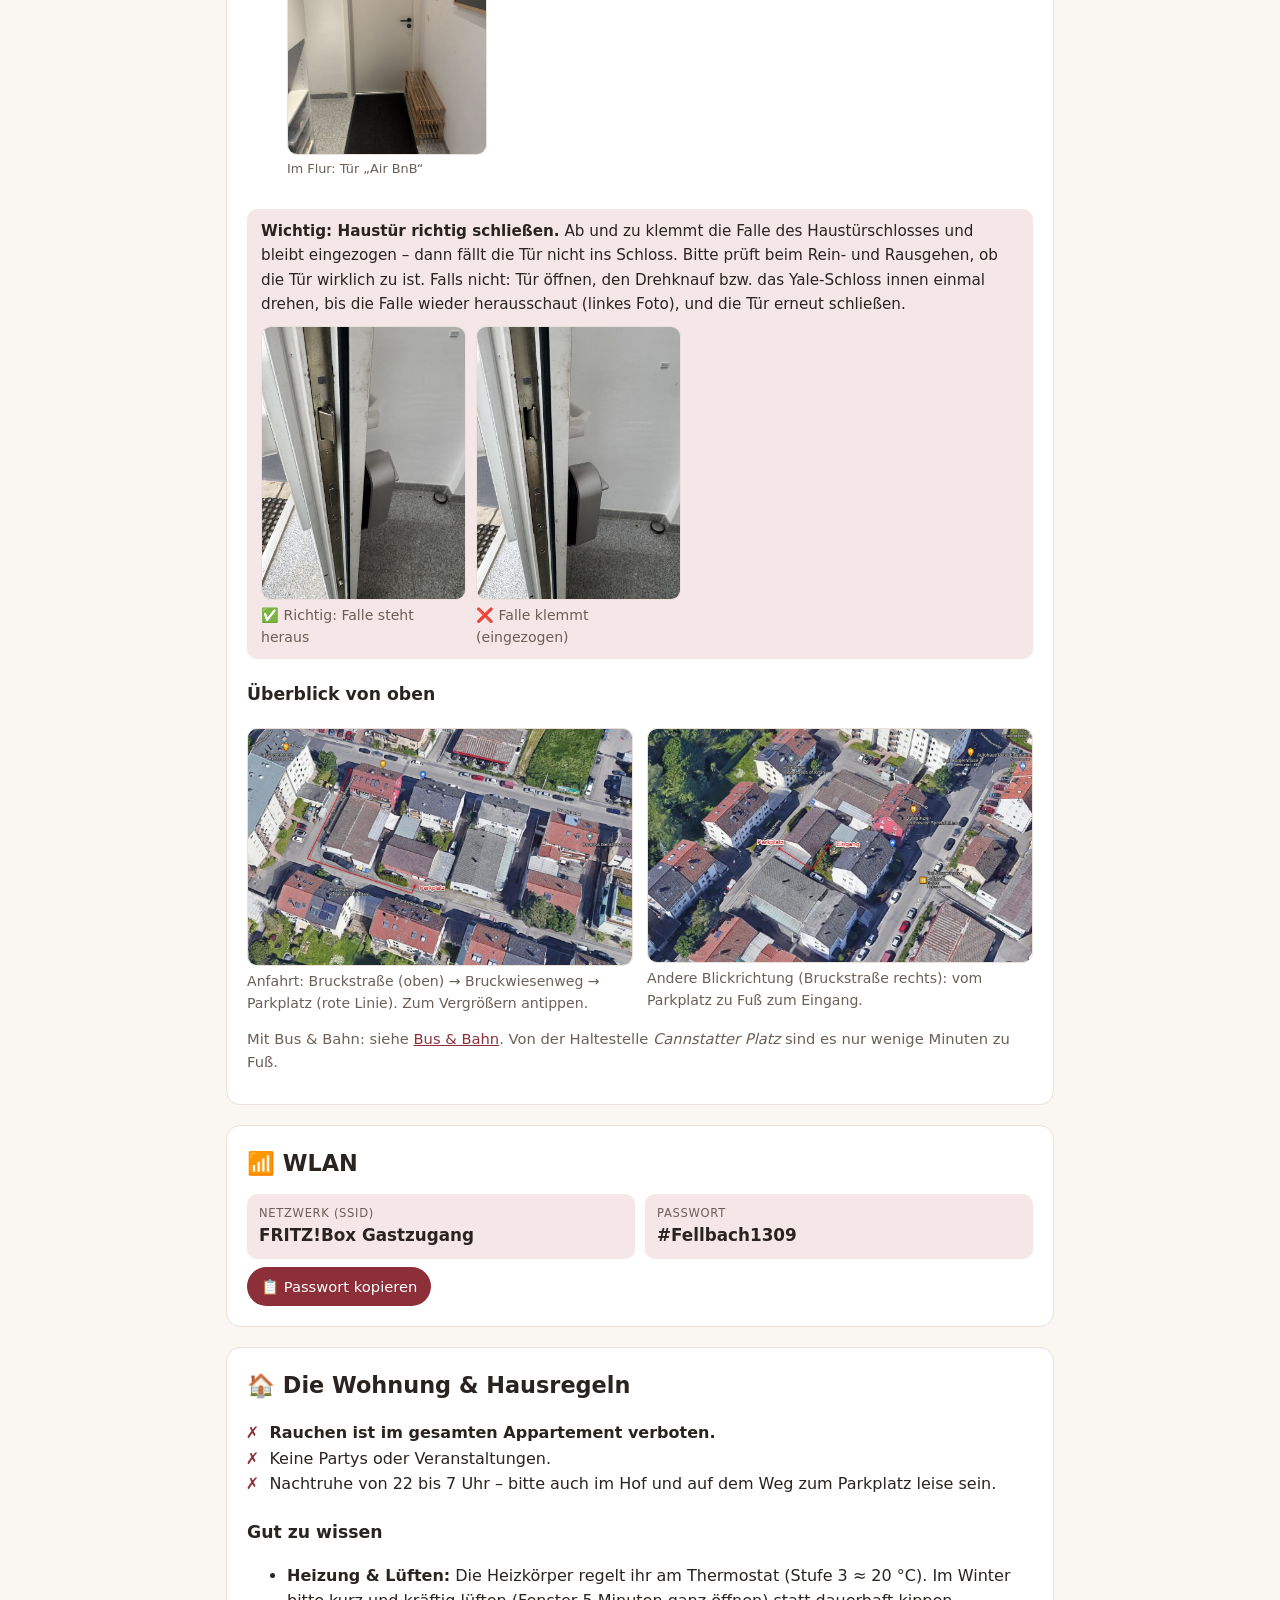
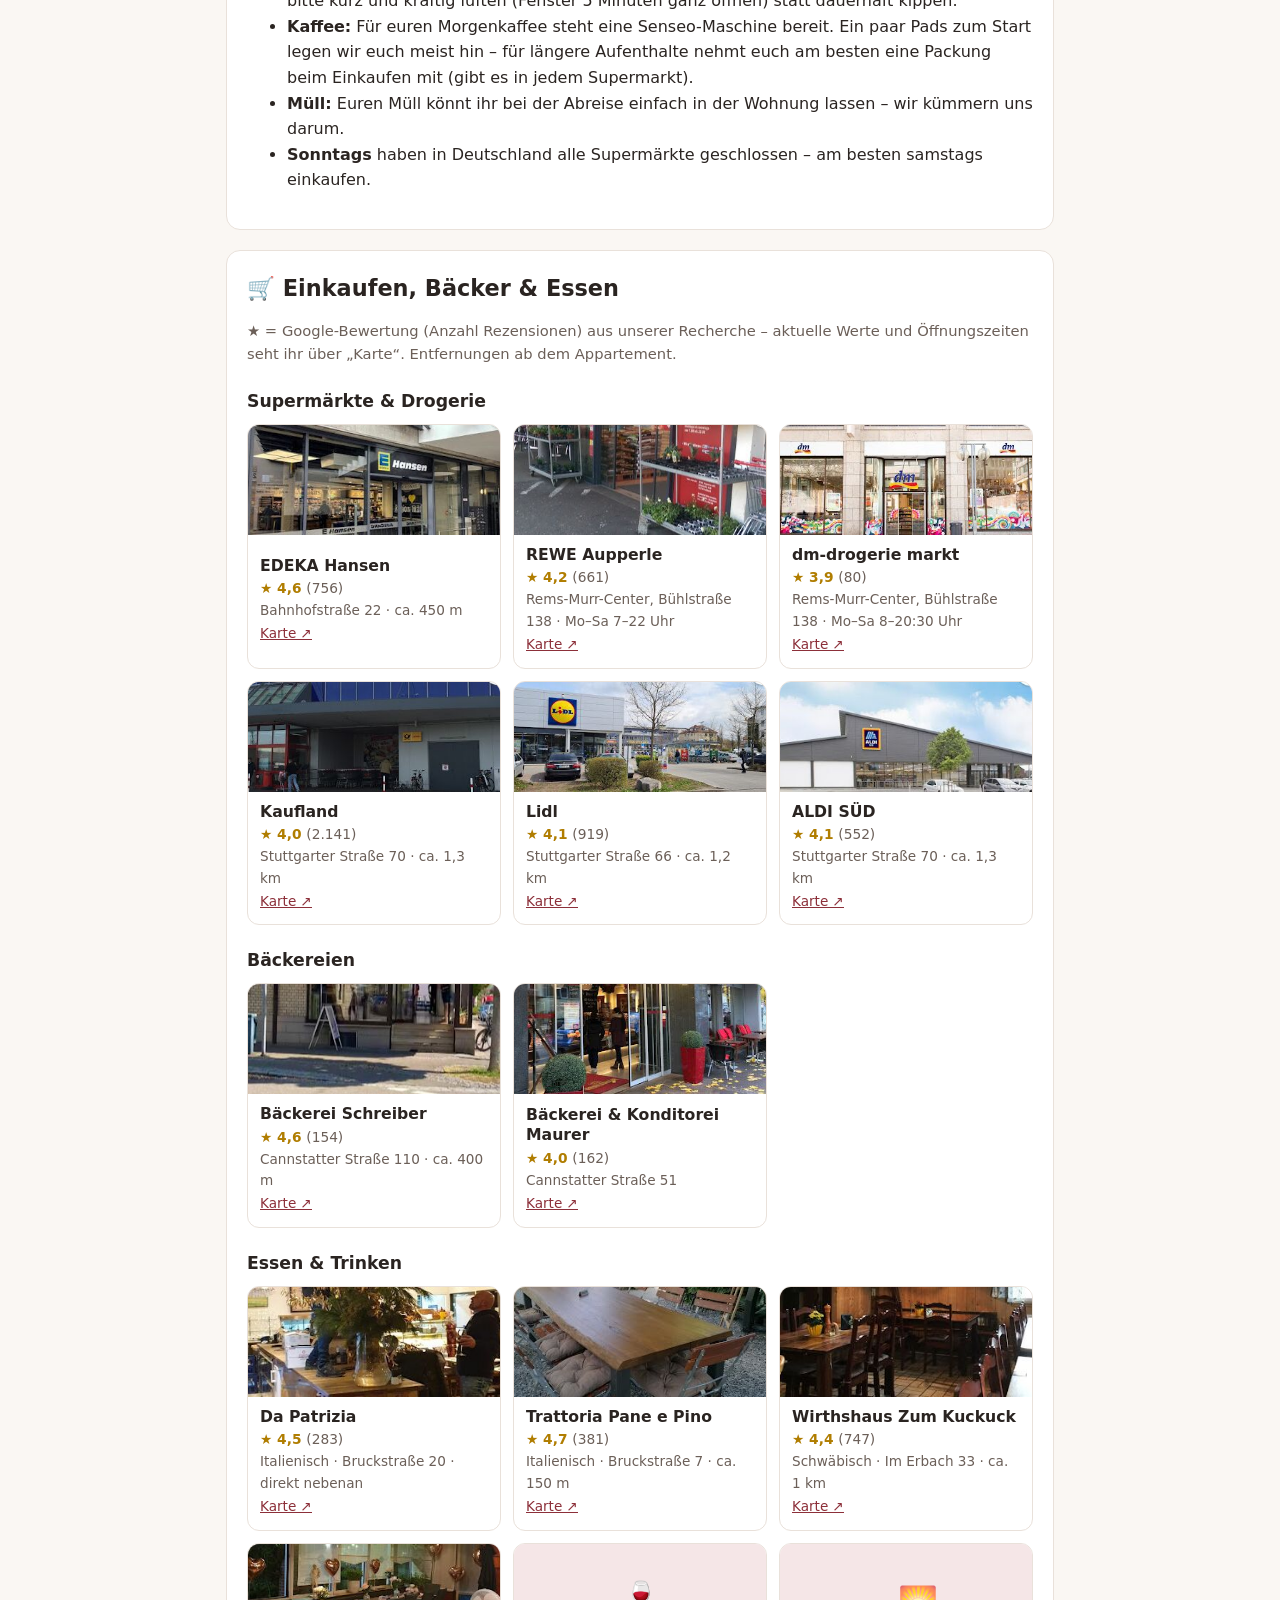
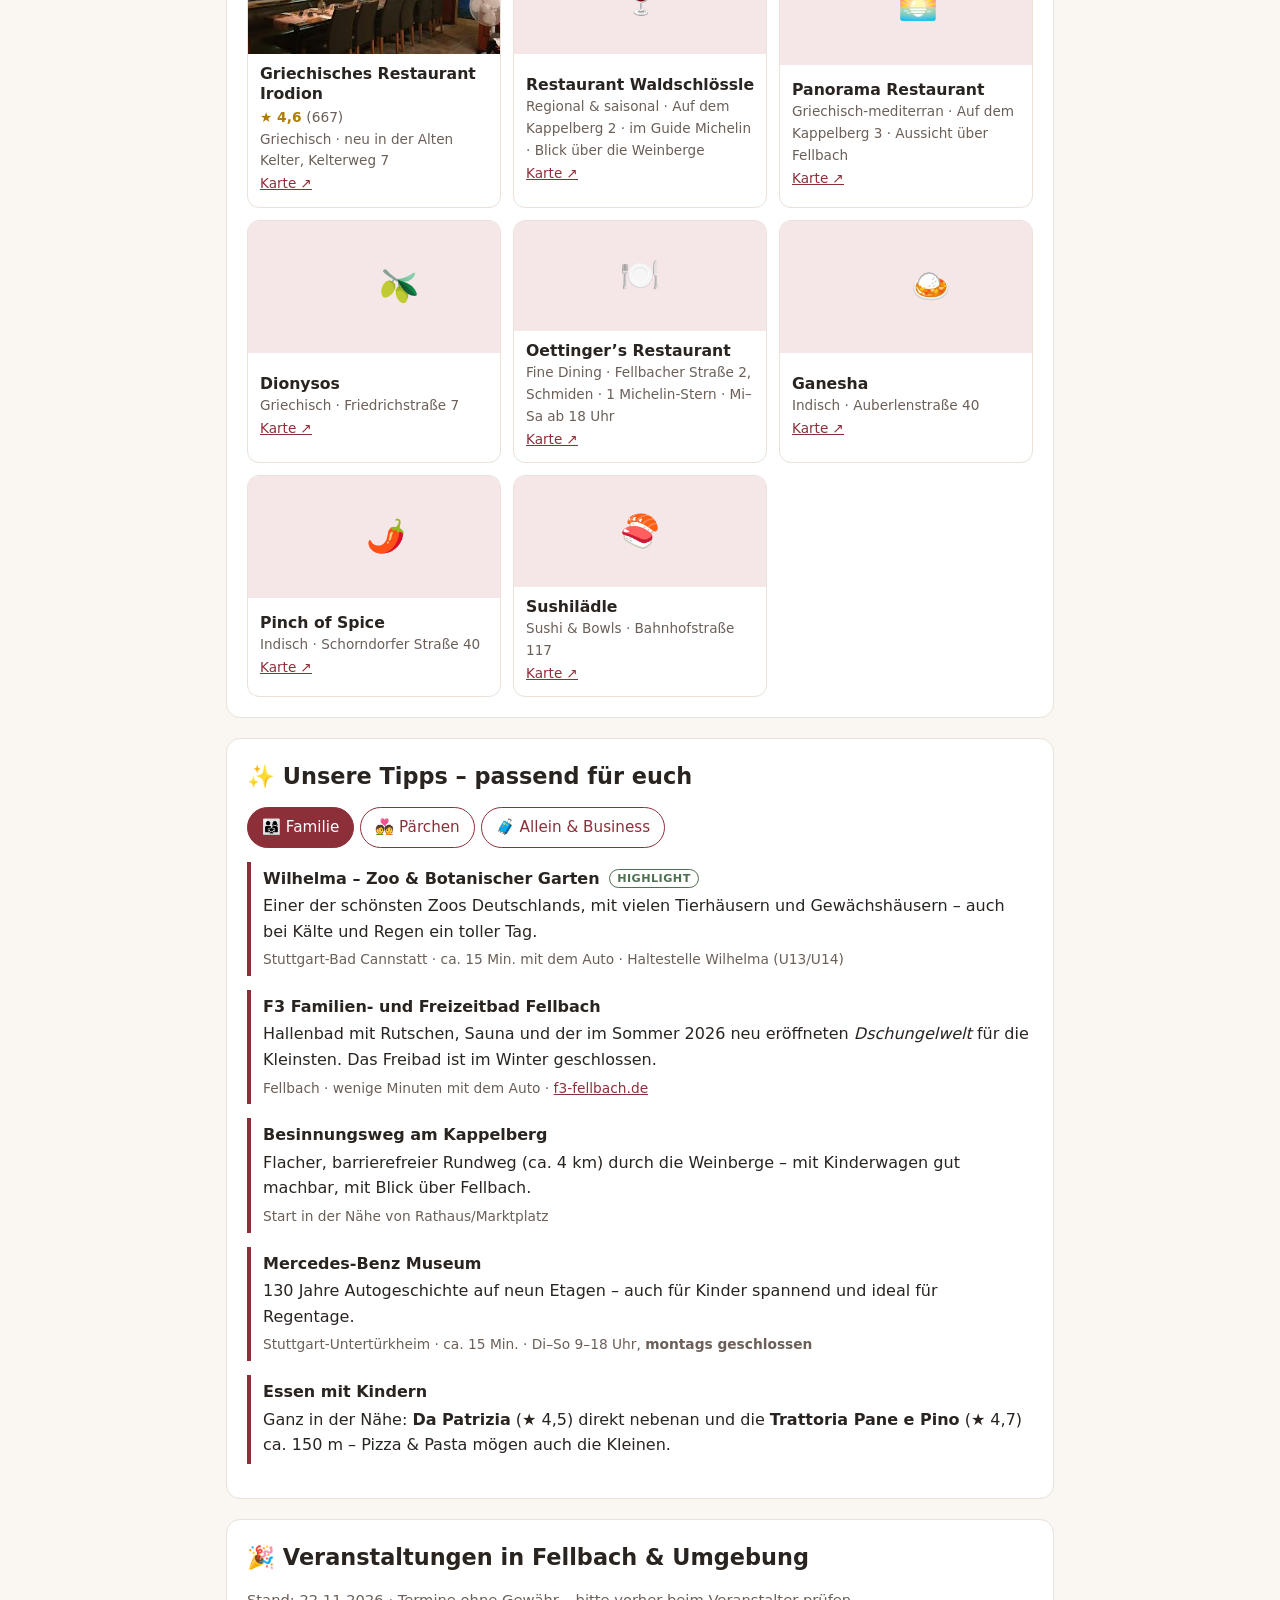
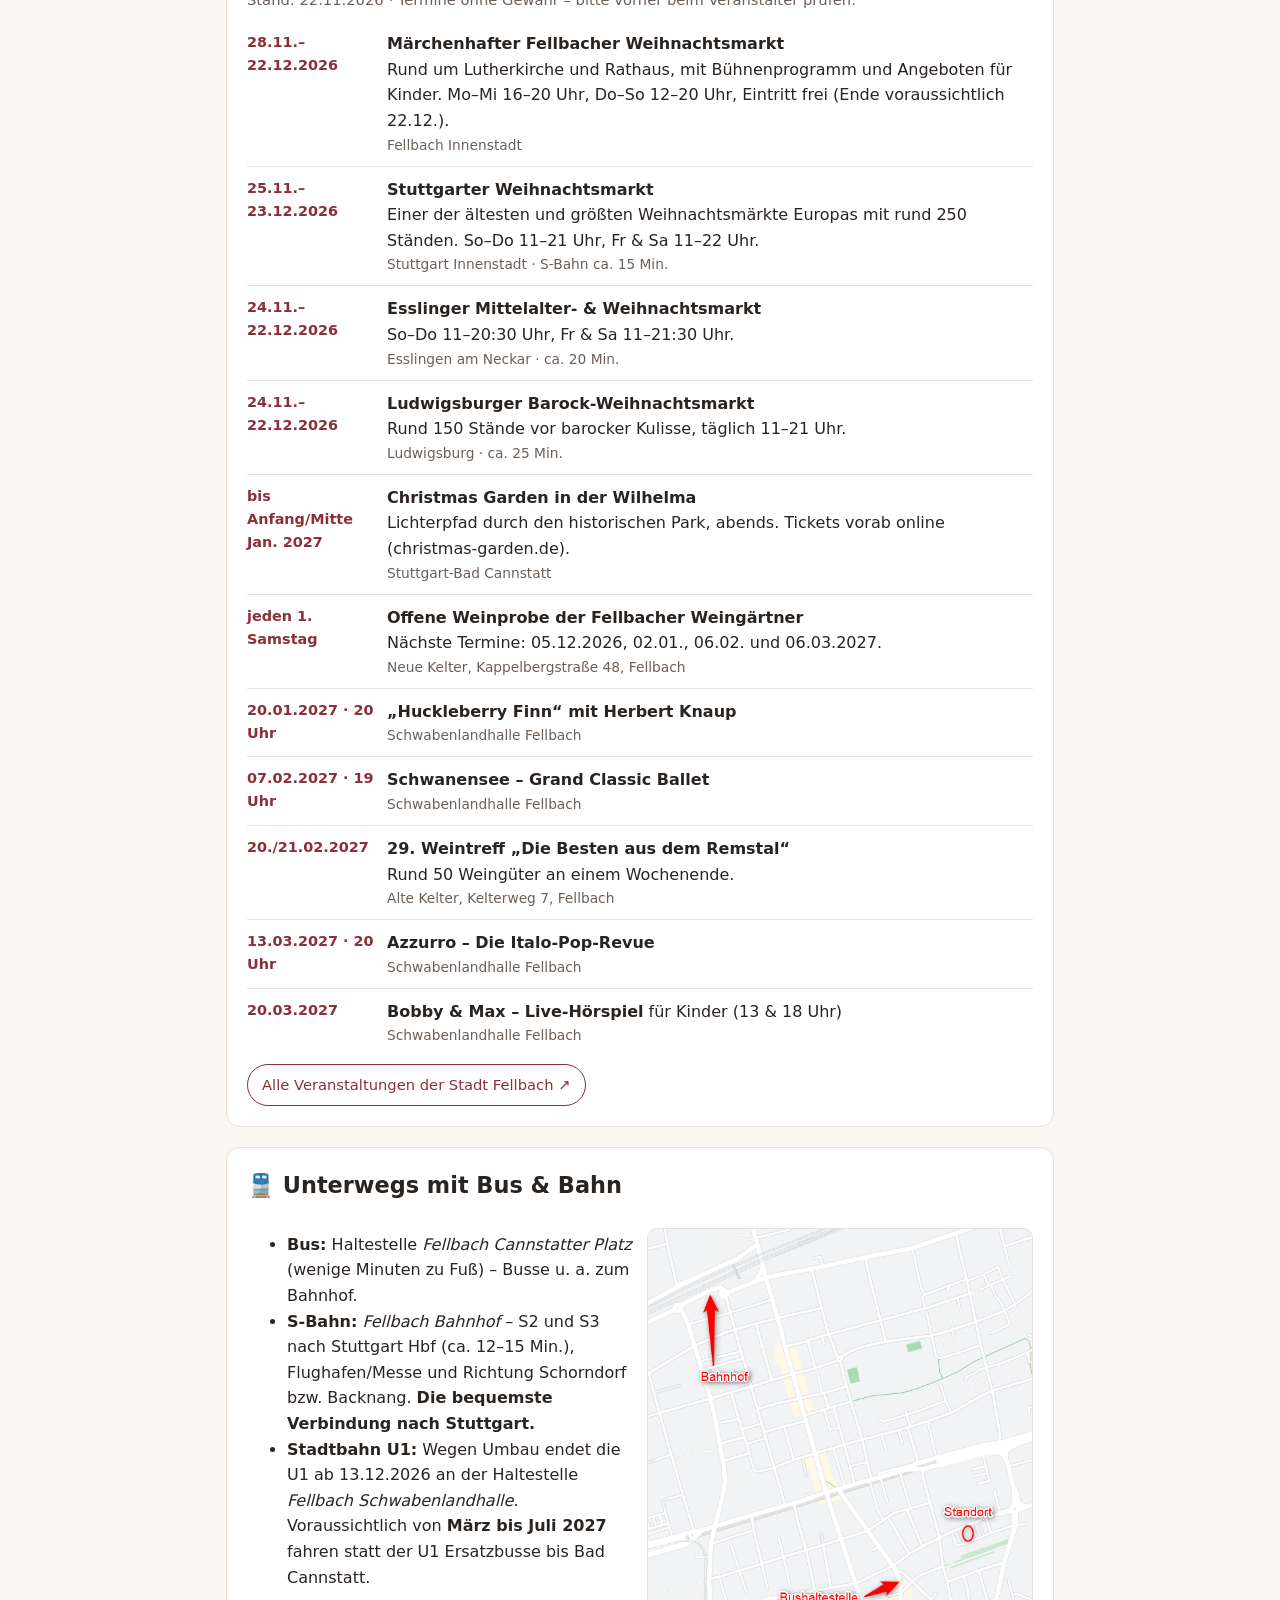
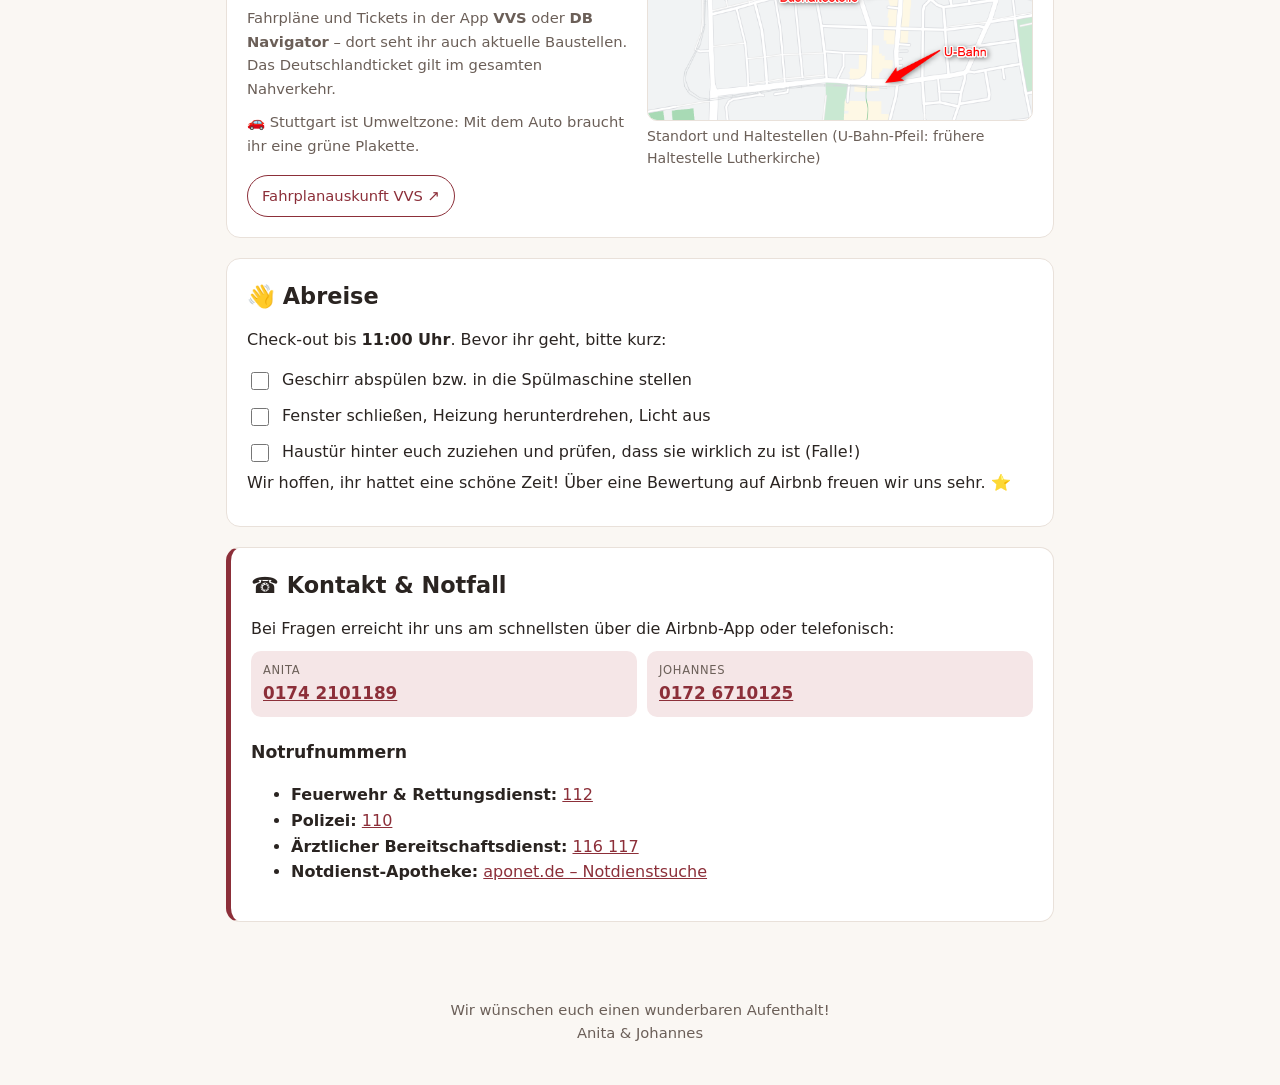
==== commit 5bdaab6f: "PDF: apply critic feedback (uniform typography, full pages, part-based page numbers, larger QR quiet" ====
--- a/index.html
+++ b/index.html
@@ -25,7 +25,7 @@
   </div>
   <img class="cover-img" src="assets/ausblick.jpg" alt="">
   <p class="cover-times">Check-in ab 17:00 Uhr <span>· from 5 pm</span> &nbsp;|&nbsp; Check-out bis 11:00 Uhr <span>· by 11 am</span></p>
-  <p class="cover-toc">🇩🇪 Deutsch: Seite <b class="toc-de">2</b> &nbsp;·&nbsp; 🇬🇧 English: page <b class="toc-en">–</b></p>
+  <p class="cover-toc">🇩🇪 <b>Teil 1:</b> Deutsch &nbsp;·&nbsp; 🇬🇧 <b>Part 2:</b> English</p>
   <div class="cover-qr">
     <div><img src="assets/qr-wlan.svg" alt=""><strong>WLAN · Wi-Fi</strong><span>Scannen &amp; verbinden · Scan to connect</span><small>FRITZ!Box Gastzugang · #Fellbach1309</small></div>
     <div><img src="assets/qr-online.svg" alt=""><strong>Online · 9 Sprachen</strong><span>Immer aktuell · Always up to date</span><small>fammarek.github.io/Airbnb</small></div>
@@ -145,7 +145,7 @@
   <!-- EINKAUFEN & ESSEN -->
   <section id="einkaufen">
     <h2><span class="ico" aria-hidden="true">🛒</span> Einkaufen, Bäcker &amp; Essen</h2>
-    <p class="muted">★ = Google-Bewertung (Anzahl Rezensionen) aus unserer Recherche – aktuelle Werte und Öffnungszeiten seht ihr über „Karte“. Entfernungen ab dem Appartement.</p>
+    <p class="muted">★ = Google-Bewertung (Anzahl Rezensionen) aus unserer Recherche – aktuelle Werte und Öffnungszeiten seht ihr <span class="screen-only">über „Karte“</span><span class="print-only">per QR-Code in Google Maps</span>. Entfernungen ab dem Appartement.</p>
     <p class="qr-hint">📱 QR-Code mit der Handy-Kamera scannen – Google Maps startet die Route.</p>
 
     <h3>Supermärkte &amp; Drogerie</h3>
@@ -218,7 +218,7 @@
         <strong>Dionysos</strong>
         <span class="meta">Griechisch · Friedrichstraße 7</span>
         <a class="map" href="https://www.google.com/maps/search/?api=1&amp;query=Dionysos+Friedrichstra%C3%9Fe+7+Fellbach" target="_blank" rel="noopener">Karte ↗</a><img class="qr" src="assets/qr/f4826c216e.svg" alt=""></div></div>
-      <div class="place"><div class="place-ph" aria-hidden="true">⭐</div><div class="body">
+      <div class="place"><div class="place-ph" aria-hidden="true">🍽️</div><div class="body">
         <strong>Oettinger’s Restaurant</strong>
         <span class="meta">Fine Dining · Fellbacher Straße 2, Schmiden · 1 Michelin-Stern · Mi–Sa ab 18 Uhr</span>
         <a class="map" href="https://www.google.com/maps/search/?api=1&amp;query=Oettinger%27s+Restaurant+Fellbacher+Stra%C3%9Fe+2+Fellbach" target="_blank" rel="noopener">Karte ↗</a><img class="qr" src="assets/qr/57cc738c8f.svg" alt=""></div></div>
@@ -261,7 +261,7 @@
         <p>130 Jahre Autogeschichte auf neun Etagen – auch für Kinder spannend und ideal für Regentage.</p>
         <span class="meta">Stuttgart-Untertürkheim · ca. 15 Min. · Di–So 9–18 Uhr, <strong>montags geschlossen</strong></span></div>
       <div class="tip"><strong>Essen mit Kindern</strong>
-        <p>Ganz in der Nähe: <strong>Da Patrizia</strong> (★ 4,5) direkt nebenan und die <strong>Trattoria Pane e Pino</strong> (★ 4,7) ca. 150 m – Pizza &amp; Pasta mögen auch die Kleinen.</p></div>
+        <p>Ganz in der Nähe: <strong>Da Patrizia</strong> (★&nbsp;4,5) direkt nebenan und die <strong>Trattoria Pane e Pino</strong> (★&nbsp;4,7) ca. 150 m – Pizza &amp; Pasta mögen auch die Kleinen.</p></div>
     </div>
 
     <div class="panel" id="p-paar" role="tabpanel" aria-labelledby="t-paar" hidden>
@@ -276,7 +276,7 @@
         <p>Warmes Mineralwasser in Innen- und Außenbecken plus Sauna – gerade im Winter herrlich entspannend.</p>
         <span class="meta">Stuttgart-Bad Cannstatt · ca. 15 Min. · Haltestelle Mineralbäder</span></div>
       <div class="tip"><strong>Schön essen gehen</strong>
-        <p><strong>Trattoria Pane e Pino</strong> (★ 4,7), <strong>Irodion</strong> (★ 4,6, griechisch, jetzt in der historischen Alten Kelter) oder ganz bequem direkt nebenan bei <strong>Da Patrizia</strong> (★ 4,5).</p></div>
+        <p><strong>Trattoria Pane e Pino</strong> (★&nbsp;4,7), <strong>Irodion</strong> (★&nbsp;4,6, griechisch, jetzt in der historischen Alten Kelter) oder ganz bequem direkt nebenan bei <strong>Da Patrizia</strong> (★&nbsp;4,5).</p></div>
       <div class="tip"><strong>Esslingen &amp; Ludwigsburg</strong>
         <p>Esslingen mit Fachwerk-Altstadt und Burg (ca. 20 Min.) oder das Residenzschloss Ludwigsburg, eines der größten Barockschlösser Deutschlands (ca. 25 Min., im Winter mit Führungen).</p></div>
     </div>
@@ -295,7 +295,7 @@
       <div class="tip"><strong>Wandern am Wochenende: zum Kernenturm</strong>
         <p>Rundtour über den Kappelberg durch Wein und Wald zum Aussichtsturm – ca. 13,7 km, rund 4 Stunden. Im Winter früh starten (ab ca. 17 Uhr ist es dunkel) und auf Glätte im Wald achten.</p></div>
       <div class="tip"><strong>Schwäbisch essen</strong>
-        <p>Maultaschen und Kässpätzle im <strong>Wirthshaus Zum Kuckuck</strong> (★ 4,4, 747 Bewertungen) – gemütlich, auch allein.</p></div>
+        <p>Maultaschen und Kässpätzle im <strong>Wirthshaus Zum Kuckuck</strong> (★&nbsp;4,4, 747 Bewertungen) – gemütlich, auch allein.</p></div>
     </div>
   </section>
 
--- a/assets/style.css
+++ b/assets/style.css
@@ -191,6 +191,7 @@
 .wz-next { background: var(--accent); color: var(--on-accent); border: 0; }
 body.wz-open { overflow: hidden; }
 
+.print-only { display: none; }
 .qr-hint { display: none; font-size: .9rem; color: var(--muted); margin: 0 0 8px; }
 
 /* Deckblatt (nur im Druck/PDF) */
@@ -250,9 +251,10 @@
   /* Seitenaufteilung: Header/Fußzeile kommen aus scripts/build-pdf.js */
   @page { size: A4; margin: 20mm 13mm 15mm; }
   html { font-size: 12px; }
-  #einkaufen, #tipps, #veranstaltungen, #abreise { break-before: page; }
-  #unterwegs { break-inside: avoid; }
-  #einkaufen h3:nth-of-type(3) { break-before: page; }
+  #unterwegs { break-before: page; }
+  #veranstaltungen > h2 { margin-top: 6mm; }
+  #einkaufen > h2, #tipps > h2 { margin-top: 6mm; }
+  #abreise, #kontakt { break-inside: avoid; }
 
   h2 { font-size: 1.55rem; color: var(--accent); border-bottom-width: 3px; margin-bottom: 10px; }
   h3 { font-size: 1.15rem; margin: 14px 0 8px; }
@@ -265,10 +267,26 @@
   .place-ph { display: grid; font-size: 2.2rem; }
   .place .body { display: grid; grid-template-columns: 1fr 19mm; column-gap: 2mm; align-content: center; padding: 2mm 2mm 2mm 3mm; }
   .place .body > * { grid-column: 1; }
-  .place .body img.qr { display: block; grid-column: 2; grid-row: 1 / span 6; align-self: center; width: 19mm; height: 19mm; }
+  .place .body img.qr { display: block; grid-column: 2; grid-row: 1 / span 6; align-self: center; width: 21mm; height: 21mm; }
+  .place .body { grid-template-columns: 1fr 21mm; }
   .place strong { font-size: 1.05rem; line-height: 1.25; }
   .place .meta { font-size: .85rem; line-height: 1.35; }
   .qr-hint { display: block !important; }
+  .screen-only { display: none !important; }
+  .print-only { display: inline !important; }
+
+  /* einheitliche Typografie im Druck */
+  html { font-size: 12.5px; }
+  body { font-size: 1rem; line-height: 1.45; }
+  .tip .meta, .events .where, .place .meta { display: block; font-size: .88rem; line-height: 1.35; margin-top: 1mm; }
+  .tip p { margin: 1mm 0; }
+  .muted { font-size: .9rem; }
+  /* Karten ohne Foto: keine Platzhalter-Kachel im Druck */
+  .place:has(.place-ph) { grid-template-columns: 1fr; }
+  .place-ph { display: none !important; }
+  /* weniger Farbe beim Drucken */
+  .tile, .note { background: #fff !important; border: 1px solid var(--accent); }
+  #unterwegs figure img { max-height: 95mm; }
 
   /* kompakter, damit keine fast leeren Seiten entstehen */
   html { font-size: 11.2px; }
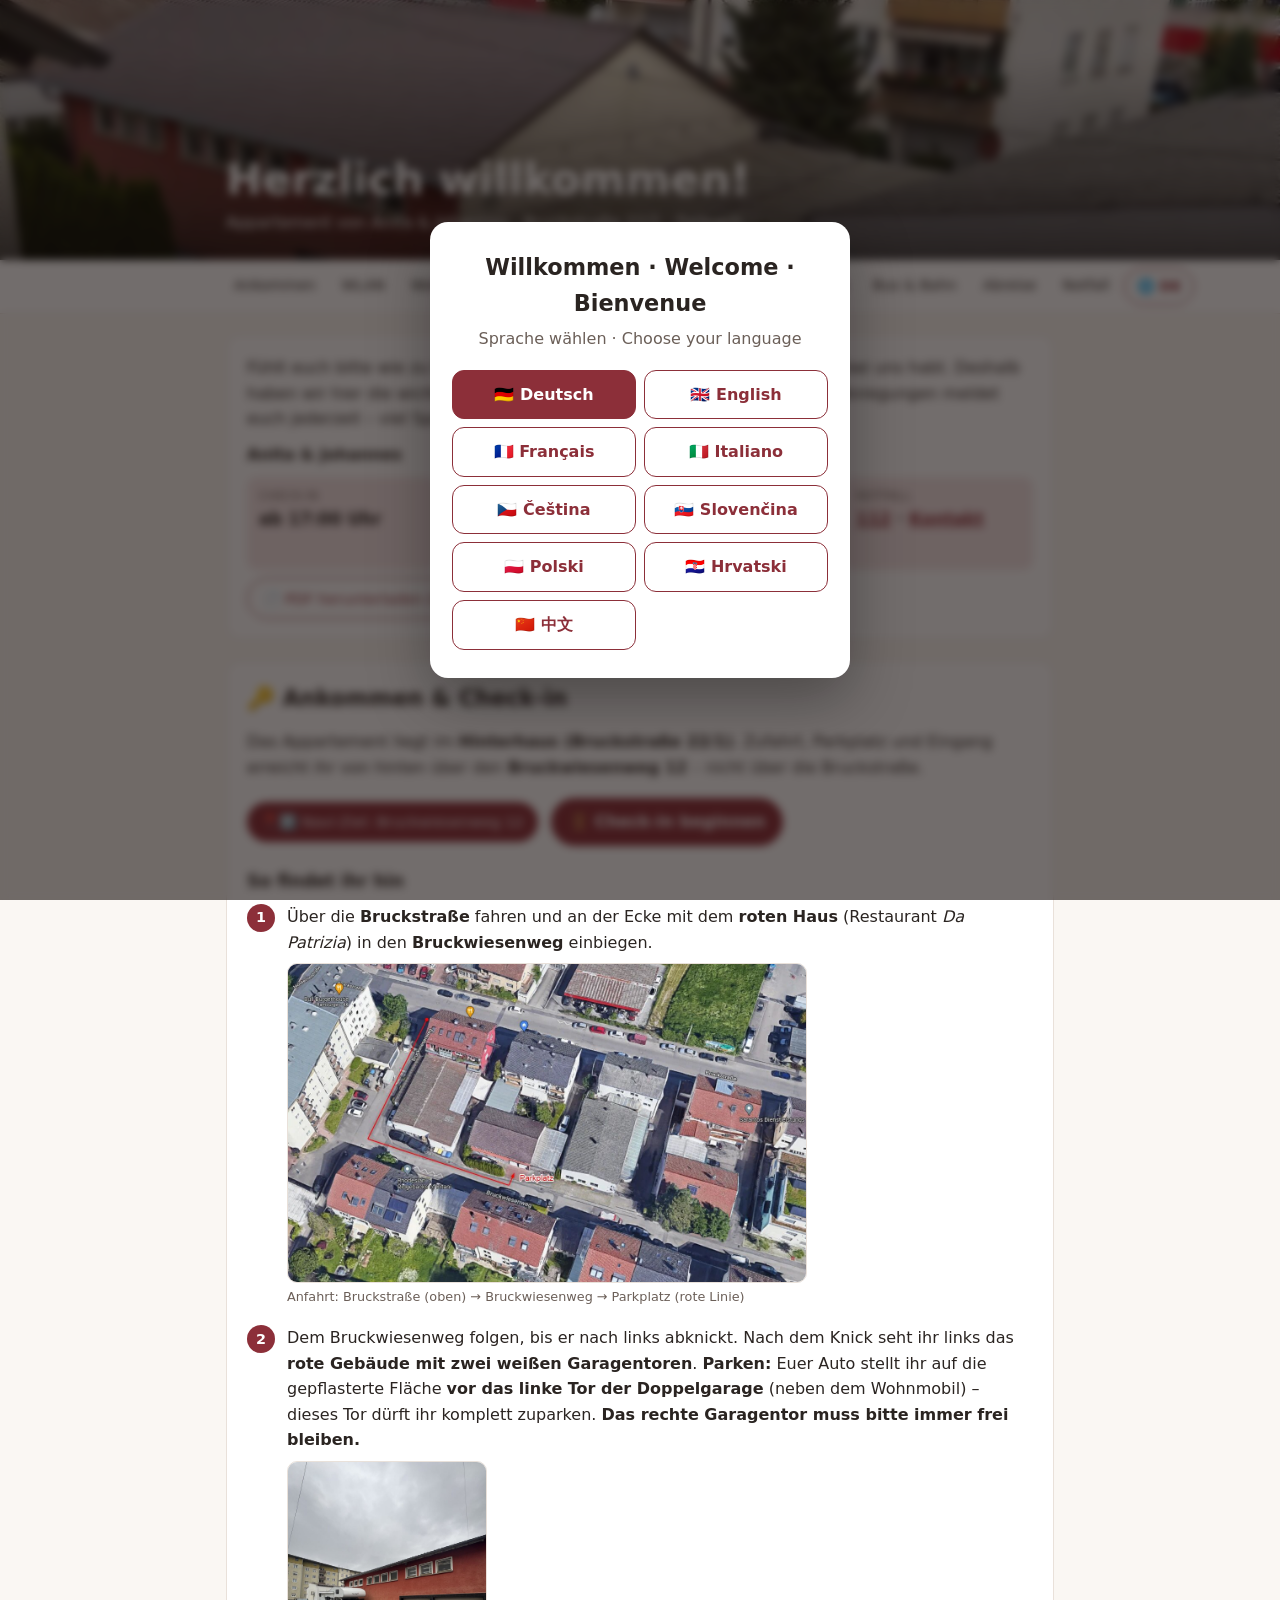
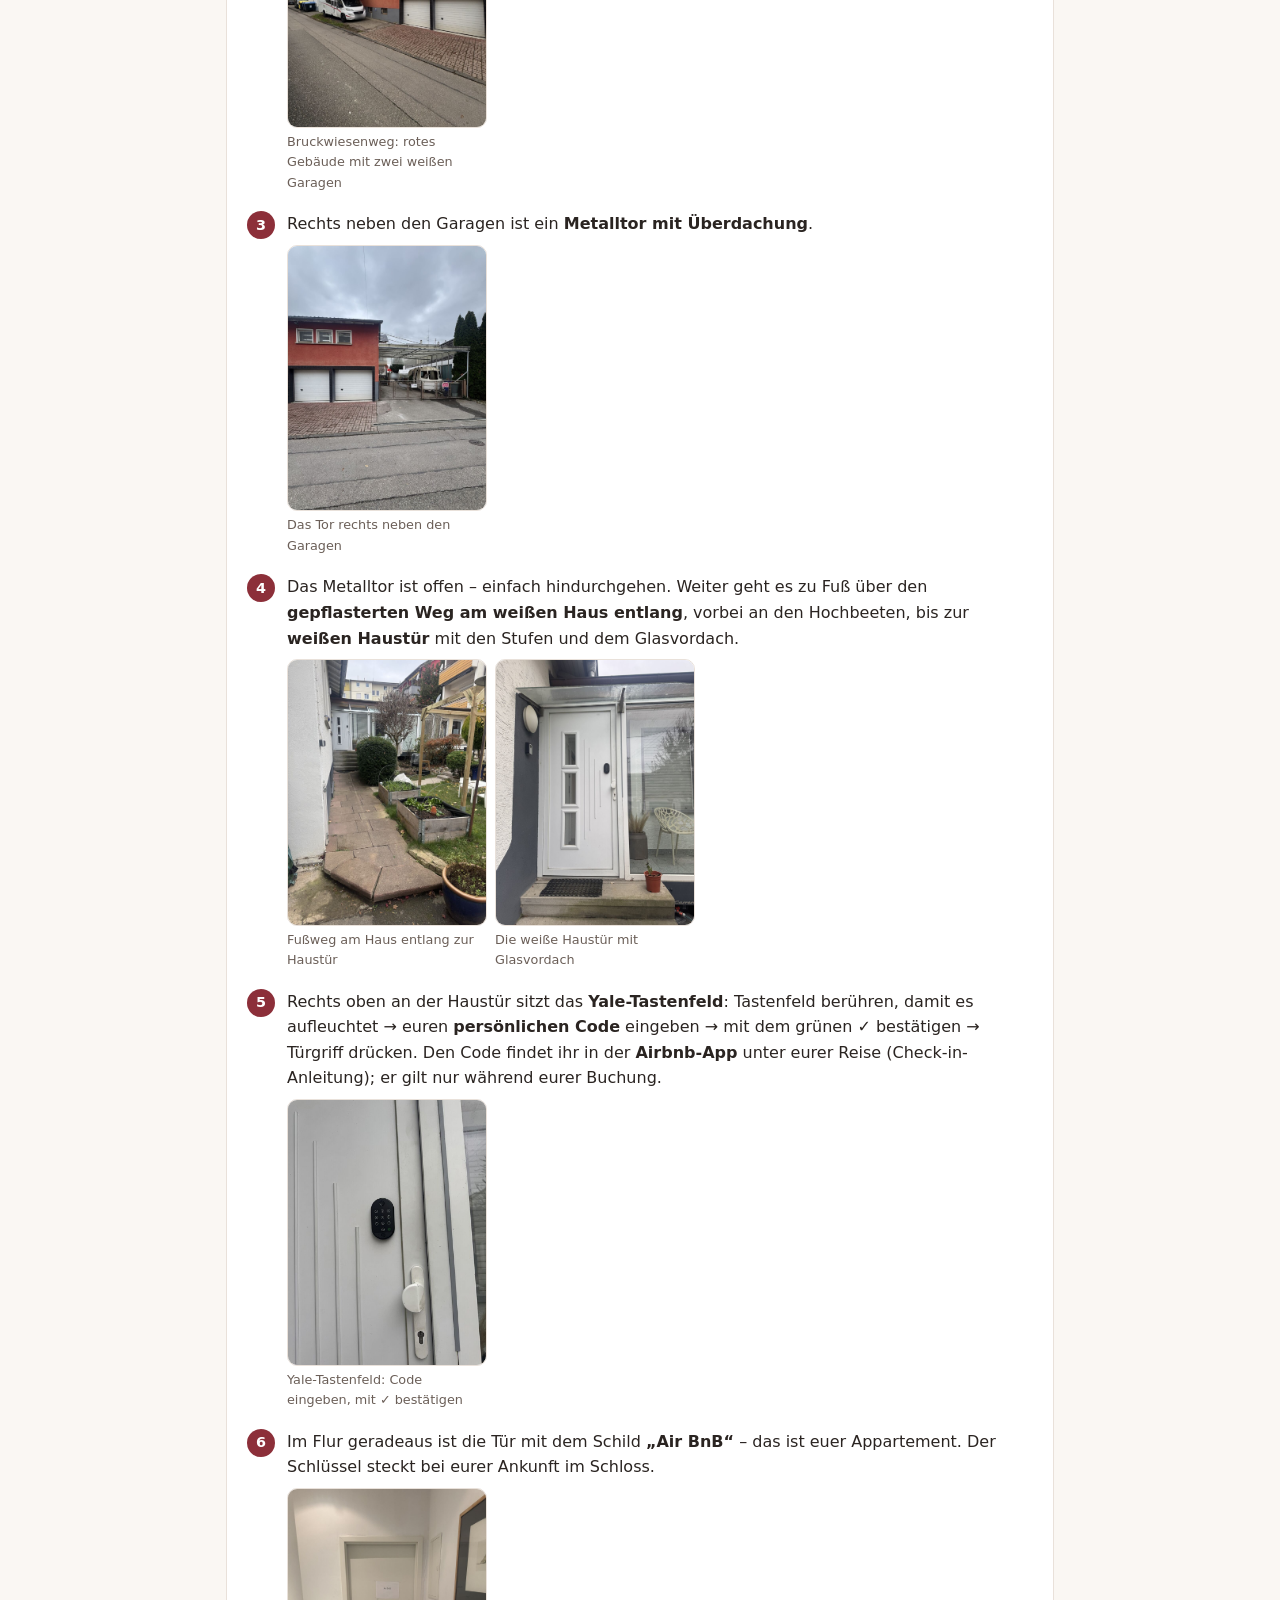
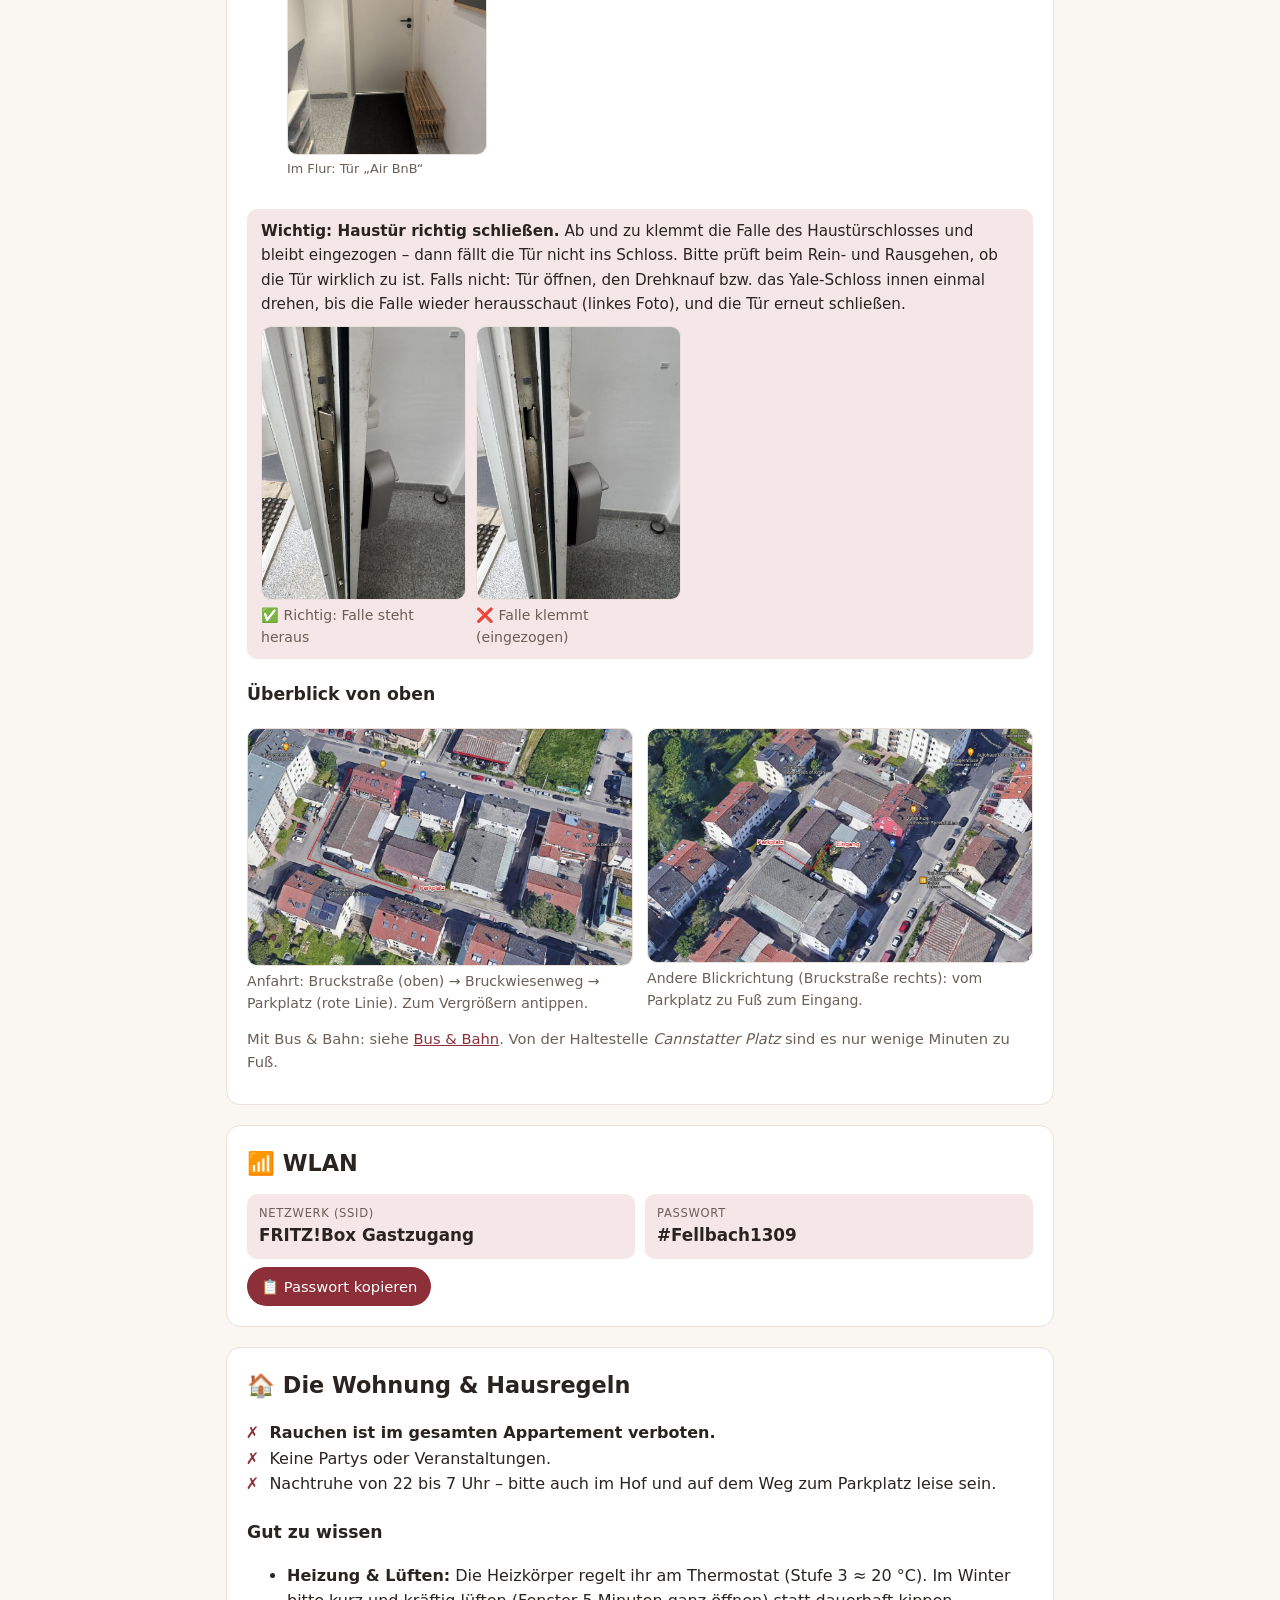
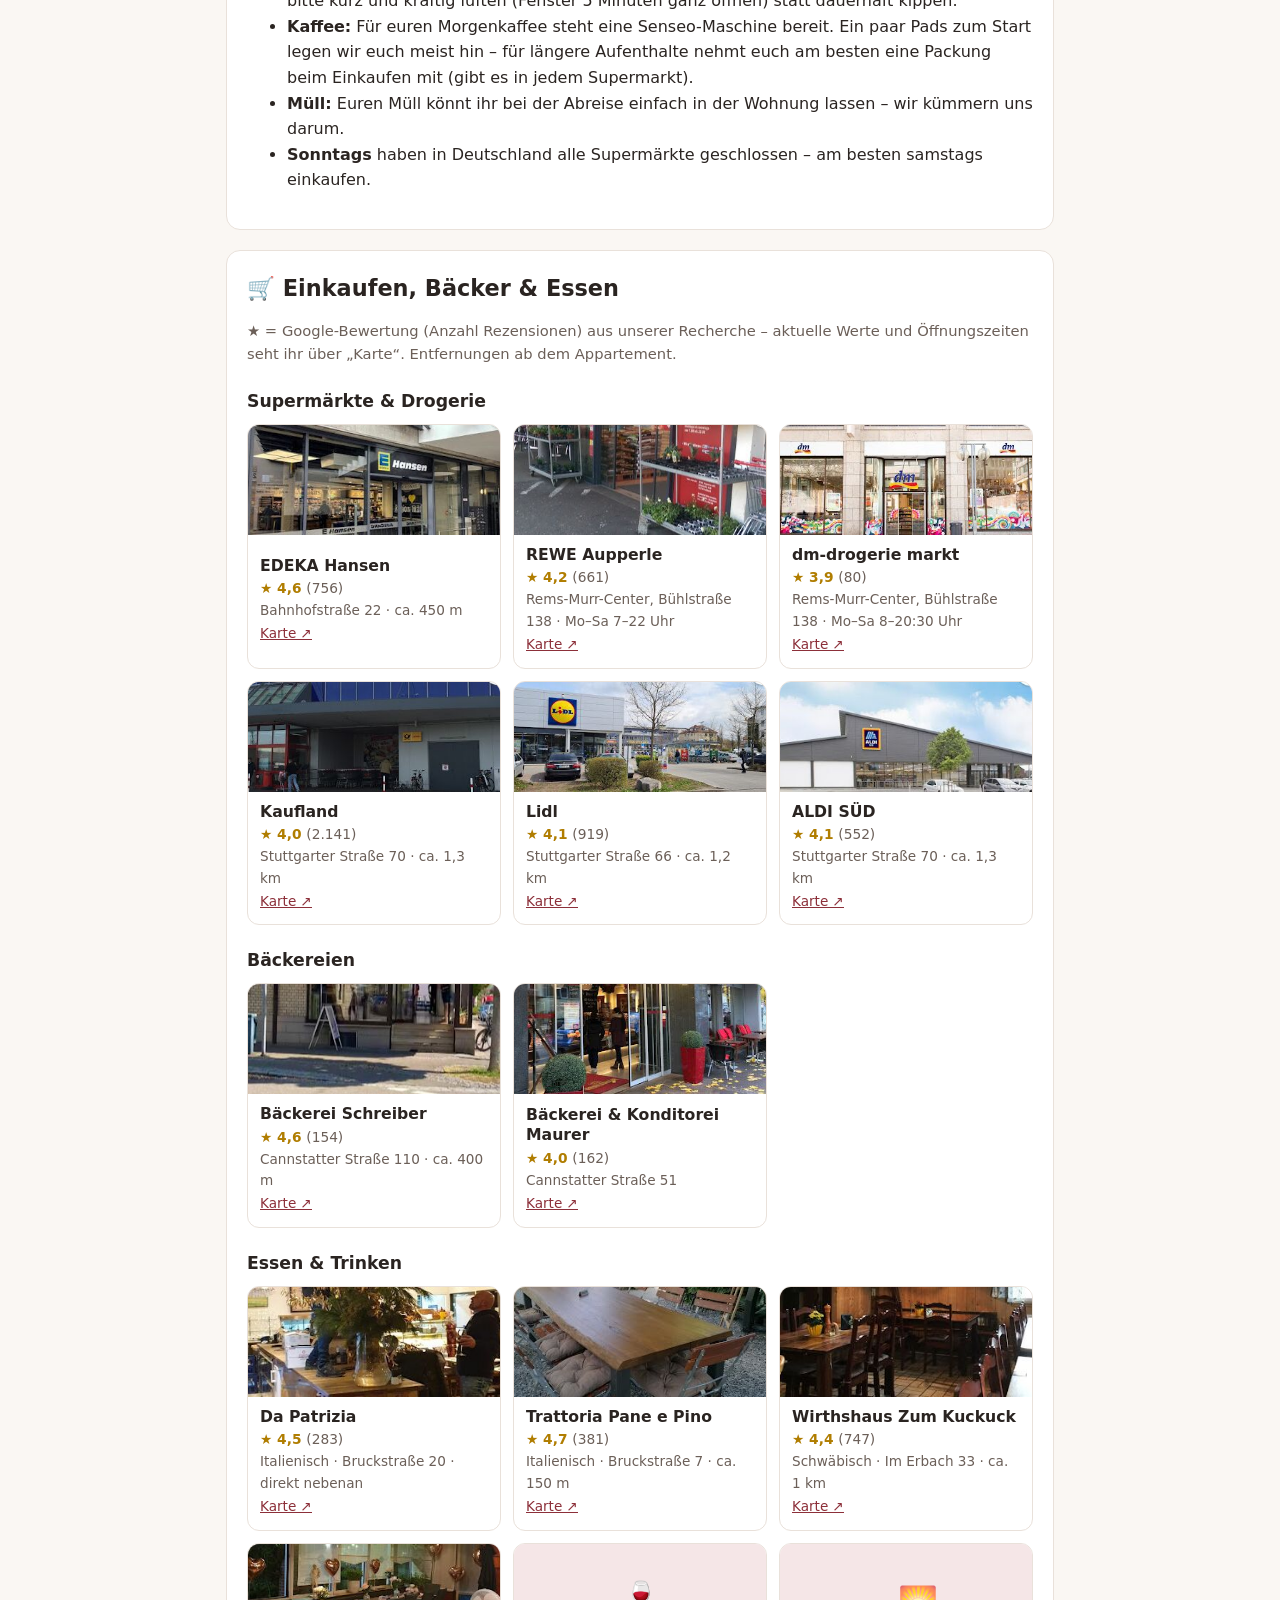
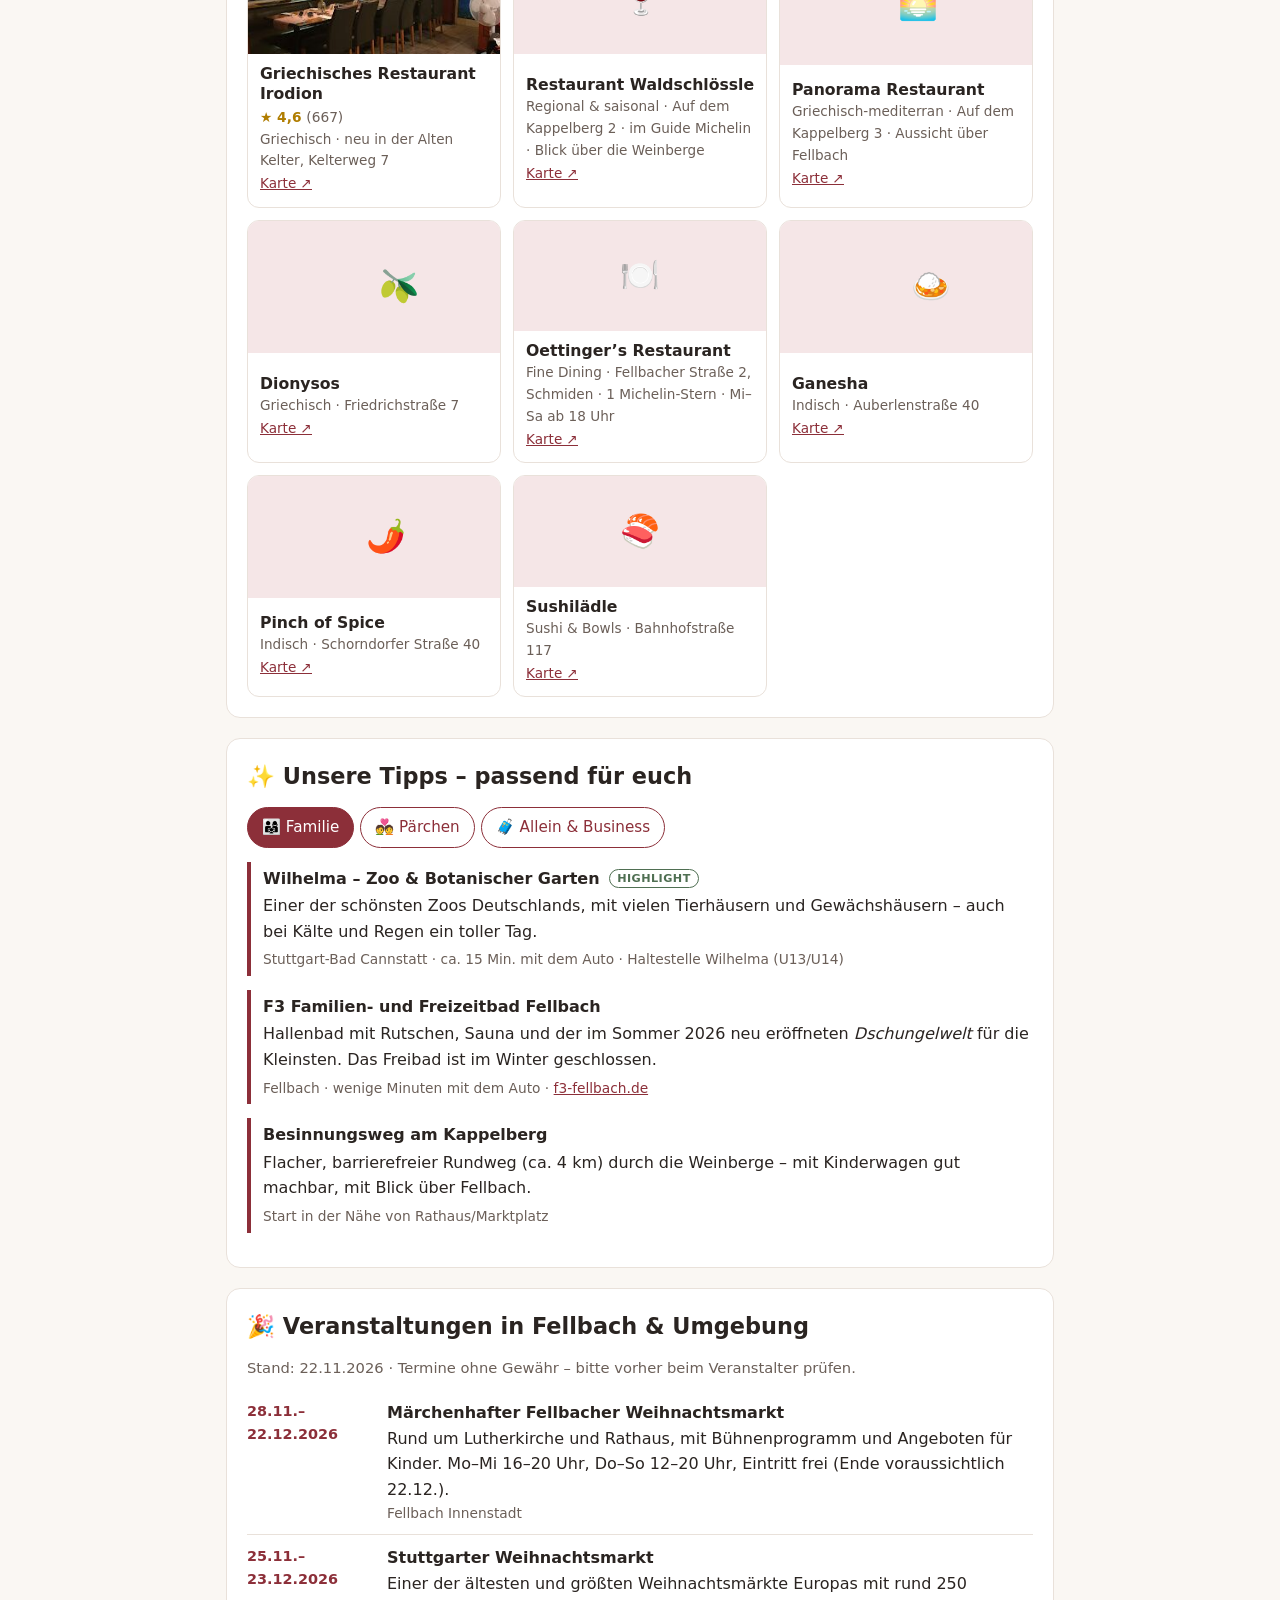
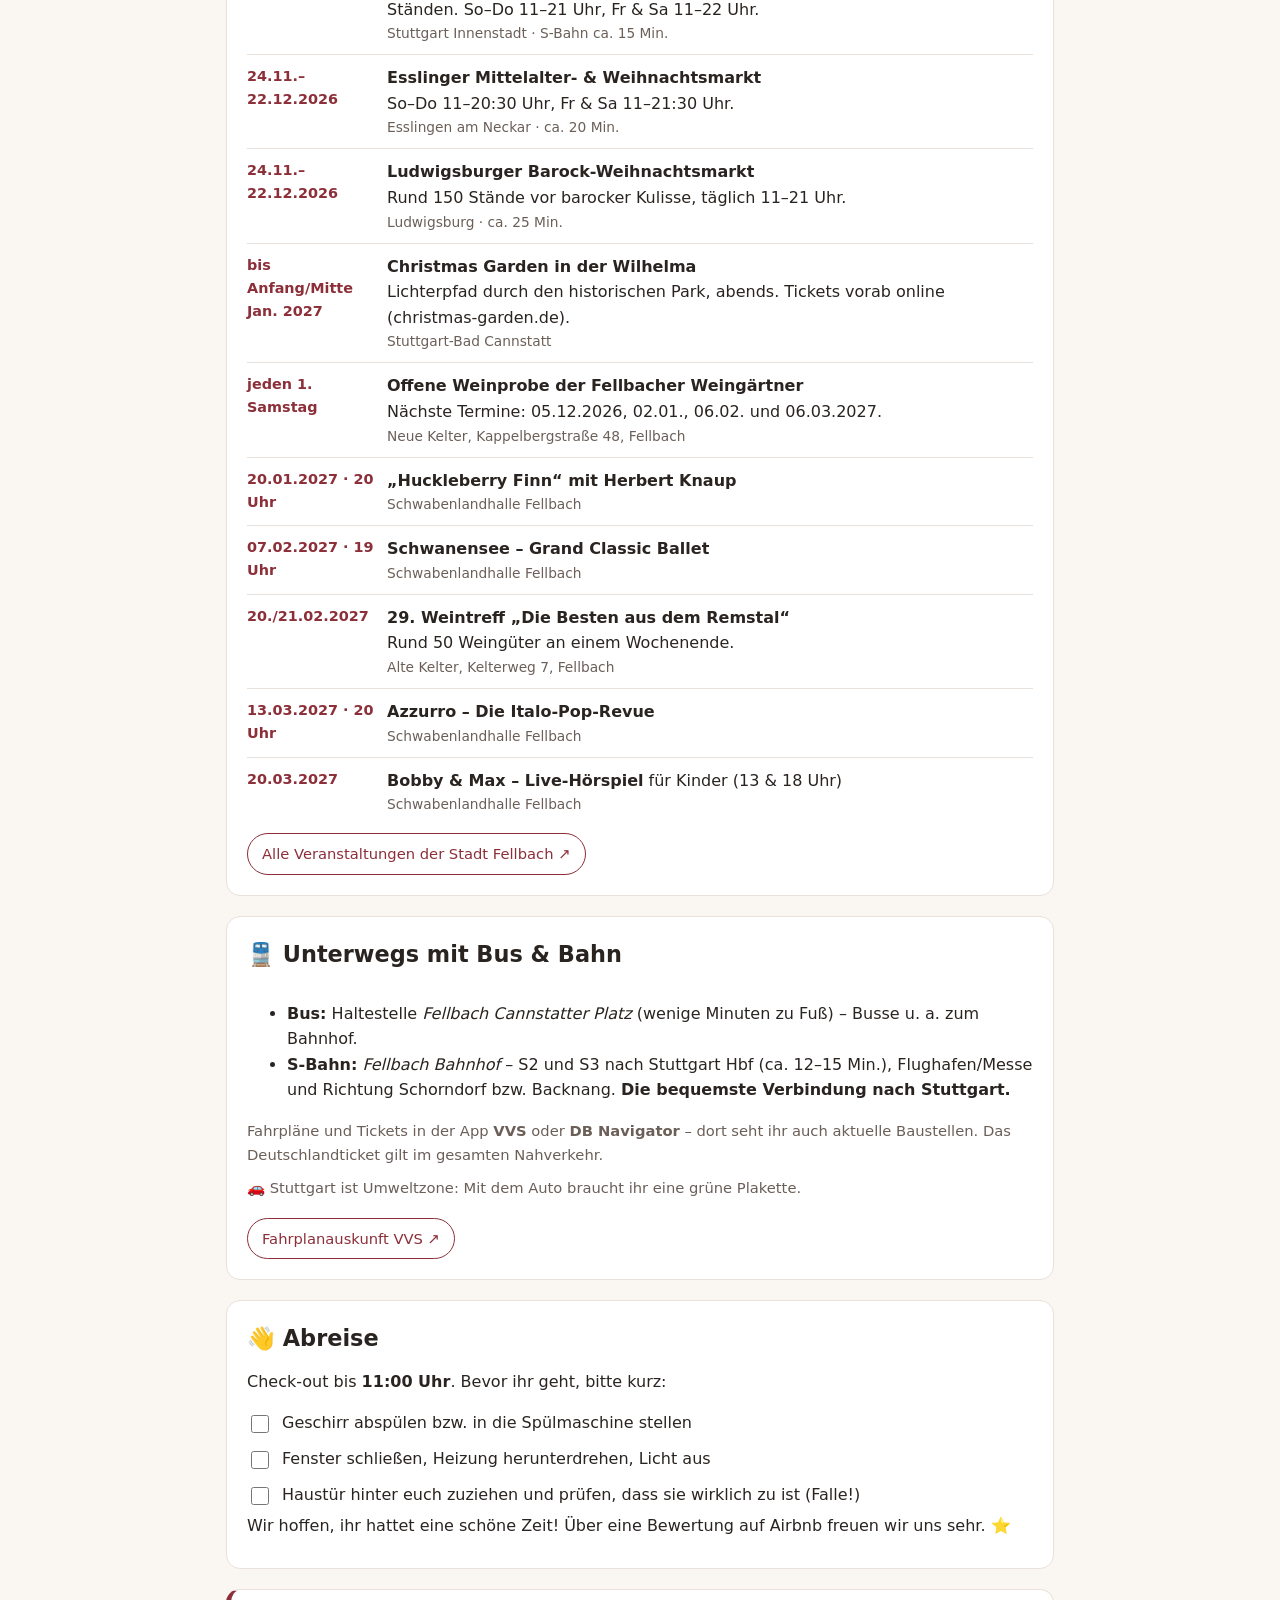
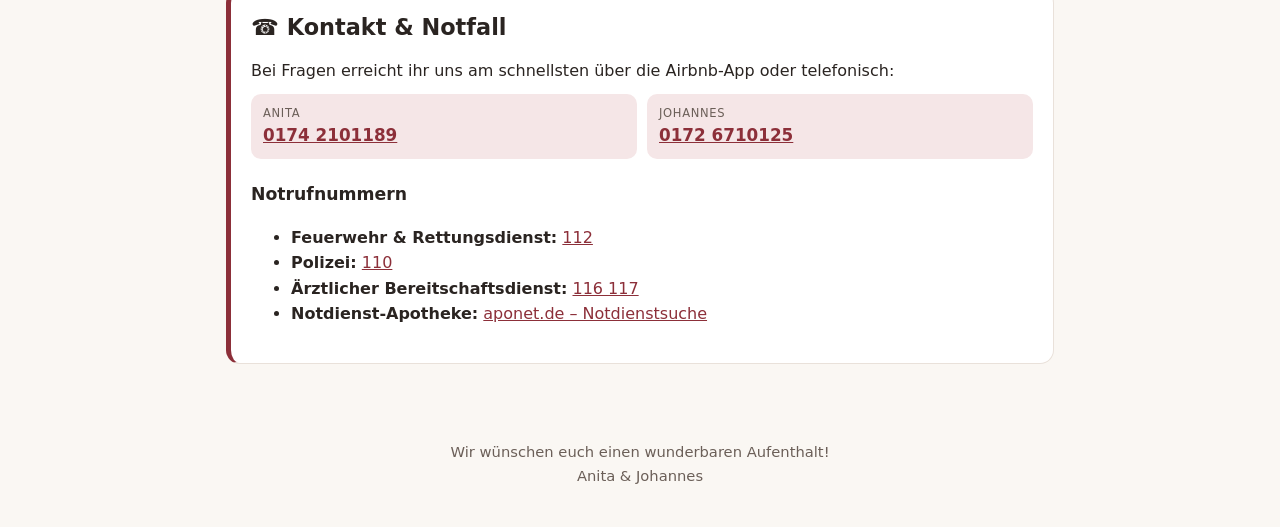
==== commit 17df48ee: "New cover photo, transit section with VVS link/QR instead of map and U1 details, remove duplicate me" ====
--- a/index.html
+++ b/index.html
@@ -23,7 +23,7 @@
     <h1>Gästehandbuch <span class="cover-en">Guest Guide</span></h1>
     <p class="cover-sub">Anita &amp; Johannes · Bruckstraße 22/1 · 70734 Fellbach</p>
   </div>
-  <img class="cover-img" src="assets/ausblick.jpg" alt="">
+  <img class="cover-img" src="assets/deckblatt.jpg" alt="">
   <p class="cover-times">Check-in ab 17:00 Uhr <span>· from 5 pm</span> &nbsp;|&nbsp; Check-out bis 11:00 Uhr <span>· by 11 am</span></p>
   <p class="cover-toc">🇩🇪 <b>Teil 1:</b> Deutsch &nbsp;·&nbsp; 🇬🇧 <b>Part 2:</b> English</p>
   <div class="cover-qr">
@@ -257,11 +257,6 @@
       <div class="tip"><strong>Besinnungsweg am Kappelberg</strong>
         <p>Flacher, barrierefreier Rundweg (ca. 4 km) durch die Weinberge – mit Kinderwagen gut machbar, mit Blick über Fellbach.</p>
         <span class="meta">Start in der Nähe von Rathaus/Marktplatz</span></div>
-      <div class="tip"><strong>Mercedes-Benz Museum</strong>
-        <p>130 Jahre Autogeschichte auf neun Etagen – auch für Kinder spannend und ideal für Regentage.</p>
-        <span class="meta">Stuttgart-Untertürkheim · ca. 15 Min. · Di–So 9–18 Uhr, <strong>montags geschlossen</strong></span></div>
-      <div class="tip"><strong>Essen mit Kindern</strong>
-        <p>Ganz in der Nähe: <strong>Da Patrizia</strong> (★&nbsp;4,5) direkt nebenan und die <strong>Trattoria Pane e Pino</strong> (★&nbsp;4,7) ca. 150 m – Pizza &amp; Pasta mögen auch die Kleinen.</p></div>
     </div>
 
     <div class="panel" id="p-paar" role="tabpanel" aria-labelledby="t-paar" hidden>
@@ -275,8 +270,6 @@
       <div class="tip"><strong>Mineralbad Leuze</strong>
         <p>Warmes Mineralwasser in Innen- und Außenbecken plus Sauna – gerade im Winter herrlich entspannend.</p>
         <span class="meta">Stuttgart-Bad Cannstatt · ca. 15 Min. · Haltestelle Mineralbäder</span></div>
-      <div class="tip"><strong>Schön essen gehen</strong>
-        <p><strong>Trattoria Pane e Pino</strong> (★&nbsp;4,7), <strong>Irodion</strong> (★&nbsp;4,6, griechisch, jetzt in der historischen Alten Kelter) oder ganz bequem direkt nebenan bei <strong>Da Patrizia</strong> (★&nbsp;4,5).</p></div>
       <div class="tip"><strong>Esslingen &amp; Ludwigsburg</strong>
         <p>Esslingen mit Fachwerk-Altstadt und Burg (ca. 20 Min.) oder das Residenzschloss Ludwigsburg, eines der größten Barockschlösser Deutschlands (ca. 25 Min., im Winter mit Führungen).</p></div>
     </div>
@@ -294,8 +287,6 @@
         <span class="meta">Stuttgart-Degerloch · ca. 25 Min. mit dem Auto</span></div>
       <div class="tip"><strong>Wandern am Wochenende: zum Kernenturm</strong>
         <p>Rundtour über den Kappelberg durch Wein und Wald zum Aussichtsturm – ca. 13,7 km, rund 4 Stunden. Im Winter früh starten (ab ca. 17 Uhr ist es dunkel) und auf Glätte im Wald achten.</p></div>
-      <div class="tip"><strong>Schwäbisch essen</strong>
-        <p>Maultaschen und Kässpätzle im <strong>Wirthshaus Zum Kuckuck</strong> (★&nbsp;4,4, 747 Bewertungen) – gemütlich, auch allein.</p></div>
     </div>
   </section>
 
@@ -347,16 +338,12 @@
         <ul>
           <li><strong>Bus:</strong> Haltestelle <em>Fellbach Cannstatter Platz</em> (wenige Minuten zu Fuß) – Busse u. a. zum Bahnhof.</li>
           <li><strong>S-Bahn:</strong> <em>Fellbach Bahnhof</em> – S2 und S3 nach Stuttgart Hbf (ca. 12–15 Min.), Flughafen/Messe und Richtung Schorndorf bzw. Backnang. <strong>Die bequemste Verbindung nach Stuttgart.</strong></li>
-          <li><strong>Stadtbahn U1:</strong> Wegen Umbau endet die U1 ab 13.12.2026 an der Haltestelle <em>Fellbach Schwabenlandhalle</em>. Voraussichtlich von <strong>März bis Juli 2027</strong> fahren statt der U1 Ersatzbusse bis Bad Cannstatt.</li>
         </ul>
         <p class="muted">Fahrpläne und Tickets in der App <strong>VVS</strong> oder <strong>DB Navigator</strong> – dort seht ihr auch aktuelle Baustellen. Das Deutschlandticket gilt im gesamten Nahverkehr.</p>
         <p class="muted">🚗 Stuttgart ist Umweltzone: Mit dem Auto braucht ihr eine grüne Plakette.</p>
         <a class="btn secondary no-print" href="https://www.vvs.de" target="_blank" rel="noopener">Fahrplanauskunft VVS ↗</a>
       </div>
-      <figure>
-        <img src="assets/oepnv-karte.png" alt="Karte mit Standort des Appartements, Bushaltestelle Cannstatter Platz, U-Bahn-Haltestelle und Bahnhof Fellbach" loading="lazy">
-        <figcaption>Standort und Haltestellen (U-Bahn-Pfeil: frühere Haltestelle Lutherkirche)</figcaption>
-      </figure>
+      <div class="print-qr"><img src="assets/qr-vvs.svg" alt=""><strong>VVS</strong><span>Fahrplanauskunft</span><small>vvs.de</small></div>
     </div>
   </section>
 
--- a/assets/style.css
+++ b/assets/style.css
@@ -193,6 +193,8 @@
 
 .print-only { display: none; }
 .qr-hint { display: none; font-size: .9rem; color: var(--muted); margin: 0 0 8px; }
+
+.print-qr { display: none; }
 
 /* Deckblatt (nur im Druck/PDF) */
 .cover { display: none; }
@@ -251,7 +253,7 @@
   /* Seitenaufteilung: Header/Fußzeile kommen aus scripts/build-pdf.js */
   @page { size: A4; margin: 20mm 13mm 15mm; }
   html { font-size: 12px; }
-  #unterwegs { break-before: page; }
+  #veranstaltungen, #unterwegs { break-before: page; }
   #veranstaltungen > h2 { margin-top: 6mm; }
   #einkaufen > h2, #tipps > h2 { margin-top: 6mm; }
   #abreise, #kontakt { break-inside: avoid; }
@@ -286,7 +288,11 @@
   .place-ph { display: none !important; }
   /* weniger Farbe beim Drucken */
   .tile, .note { background: #fff !important; border: 1px solid var(--accent); }
-  #unterwegs figure img { max-height: 95mm; }
+  .print-qr { display: flex !important; flex-direction: column; align-items: center; justify-content: center; gap: 1mm;
+              border: 1.5px solid var(--accent); border-radius: 3mm; padding: 4mm; max-width: 60mm; margin-left: auto; }
+  .print-qr img { width: 32mm; height: 32mm; }
+  .print-qr strong { color: var(--accent); font-size: 1.15rem; }
+  .print-qr small { color: var(--muted); }
 
   /* kompakter, damit keine fast leeren Seiten entstehen */
   html { font-size: 11.2px; }
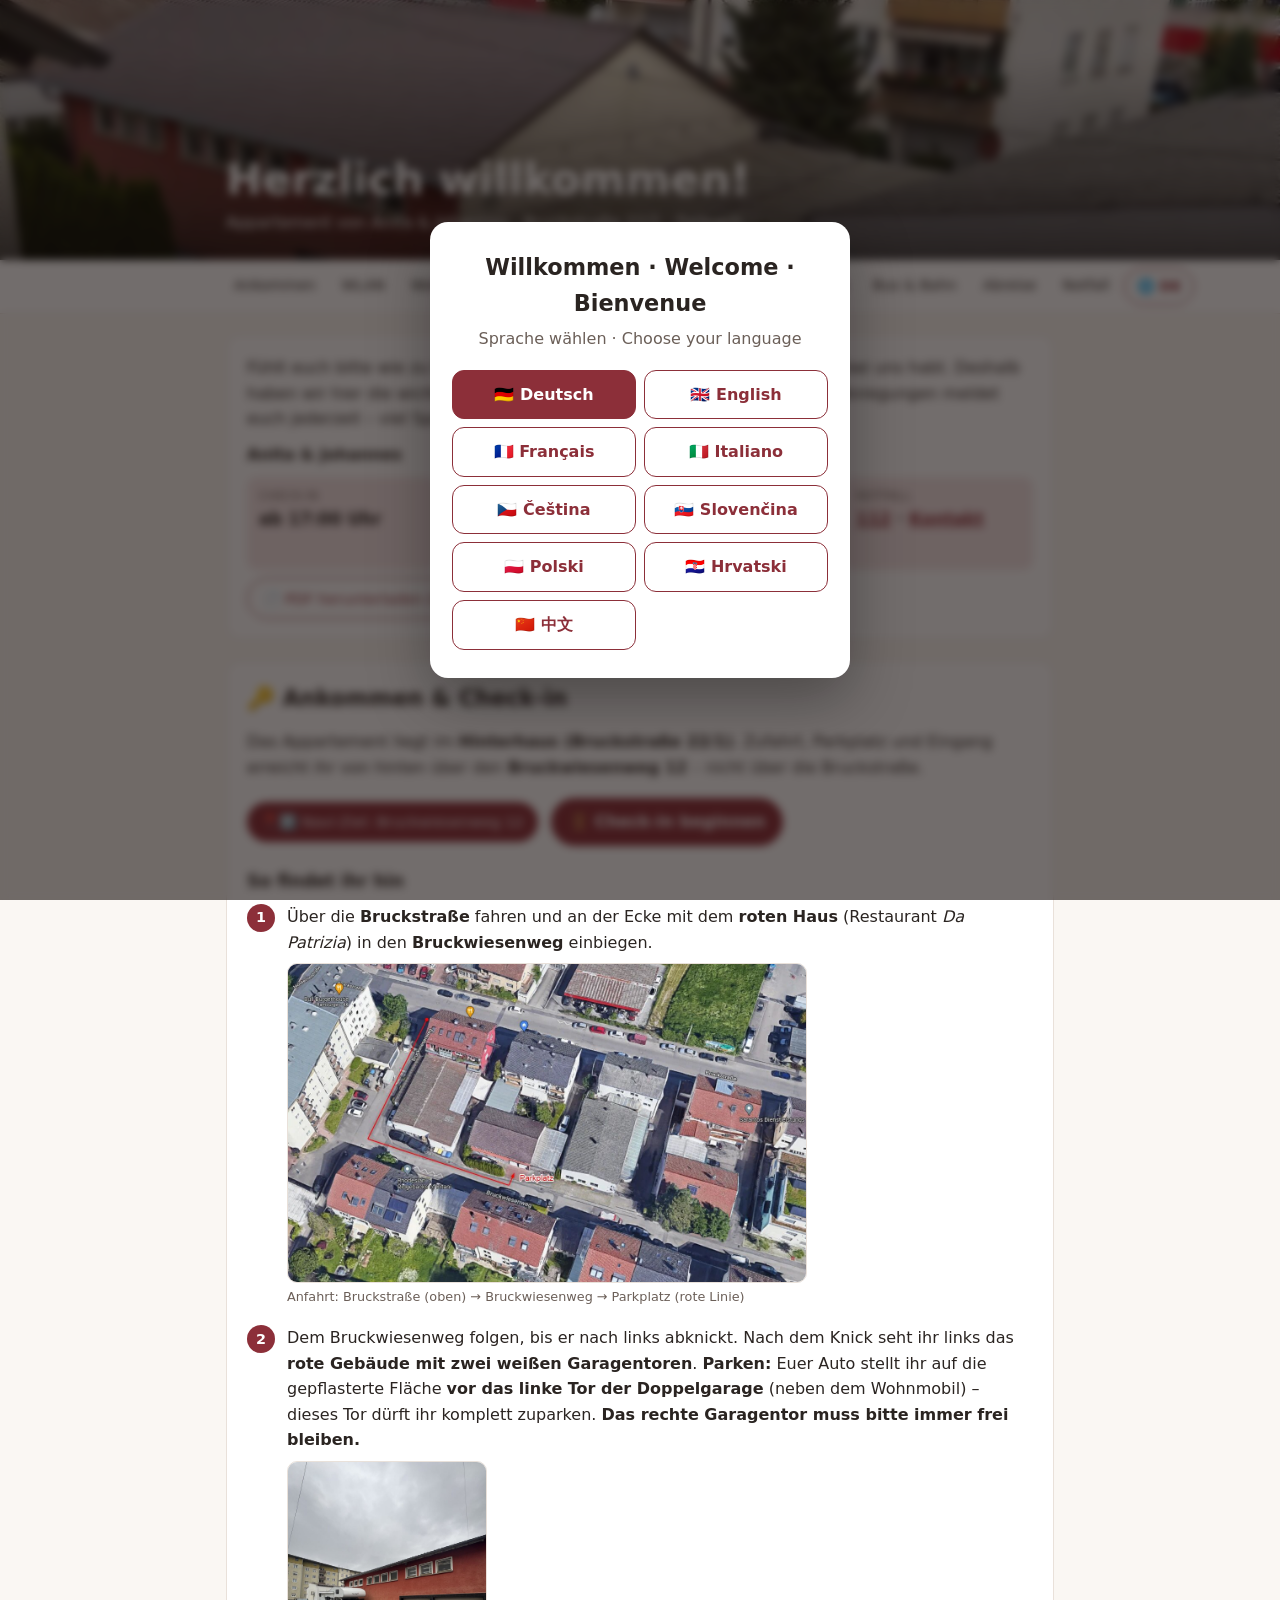
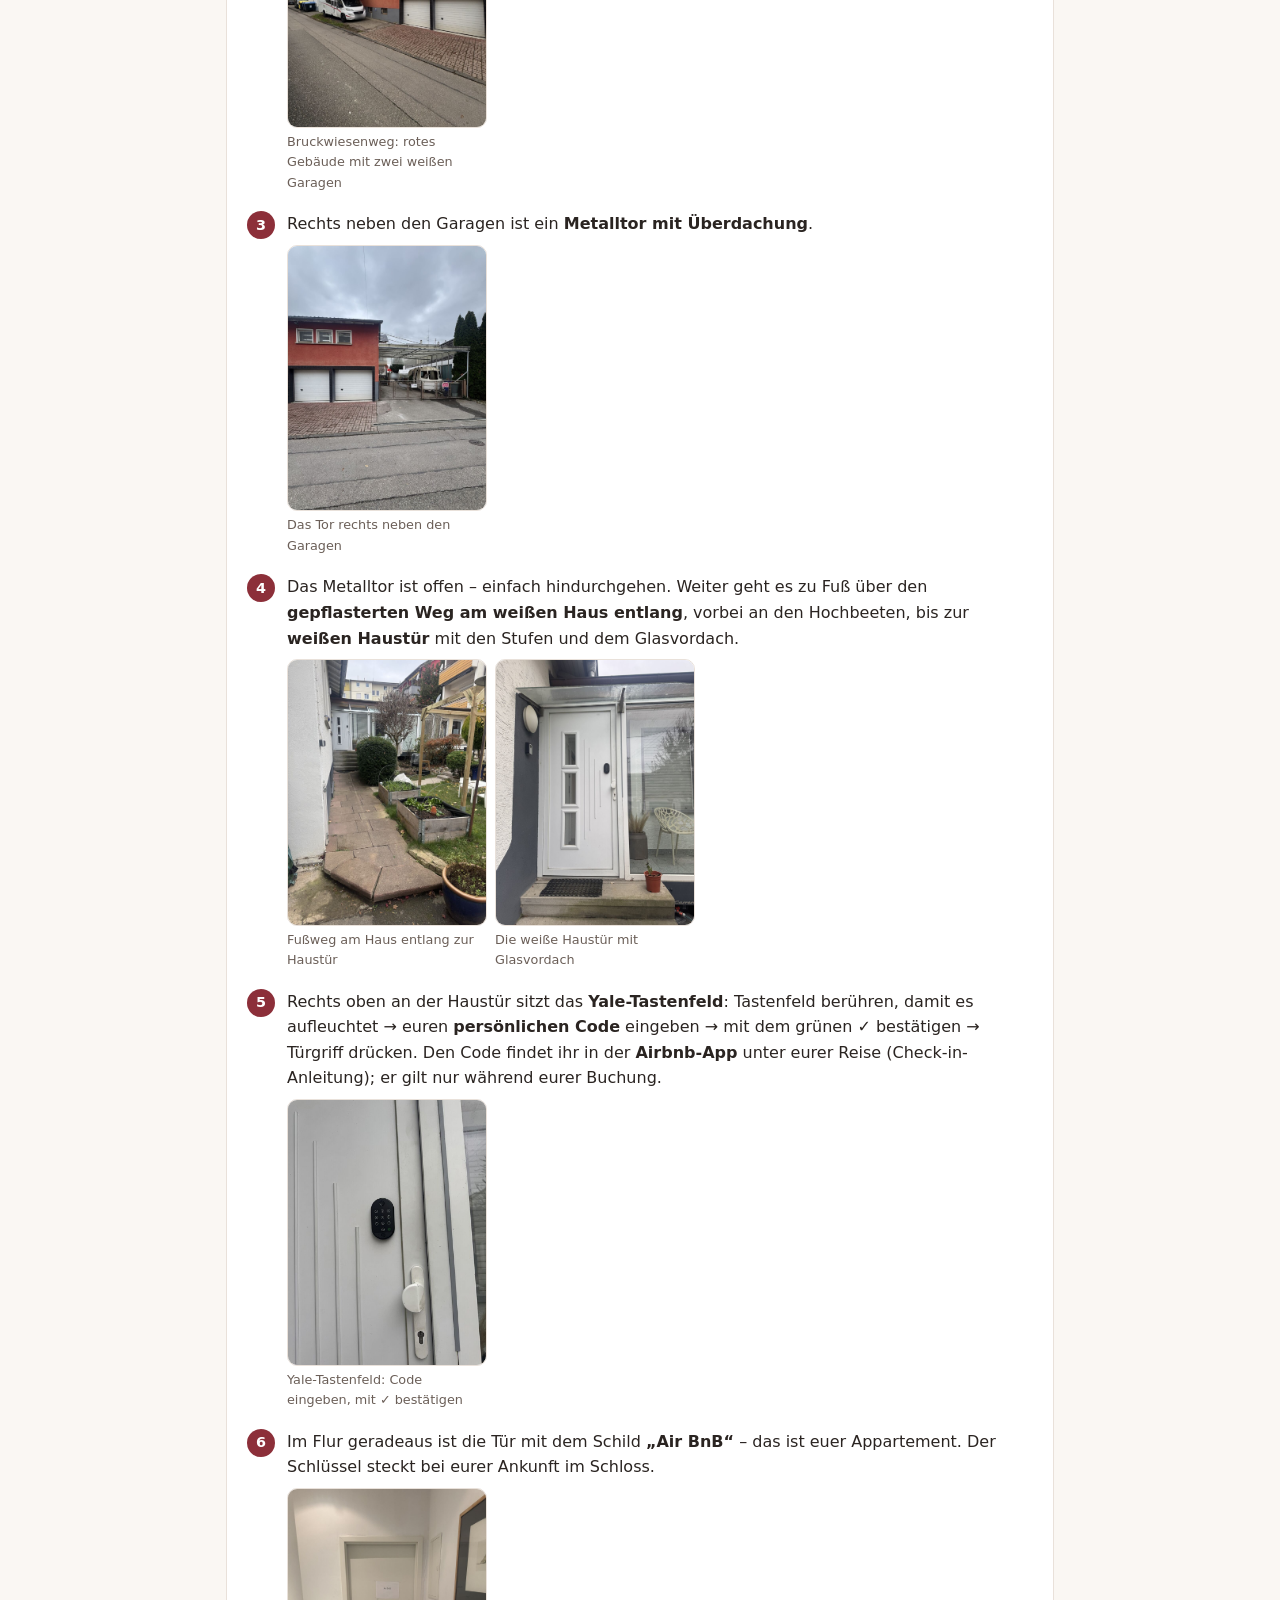
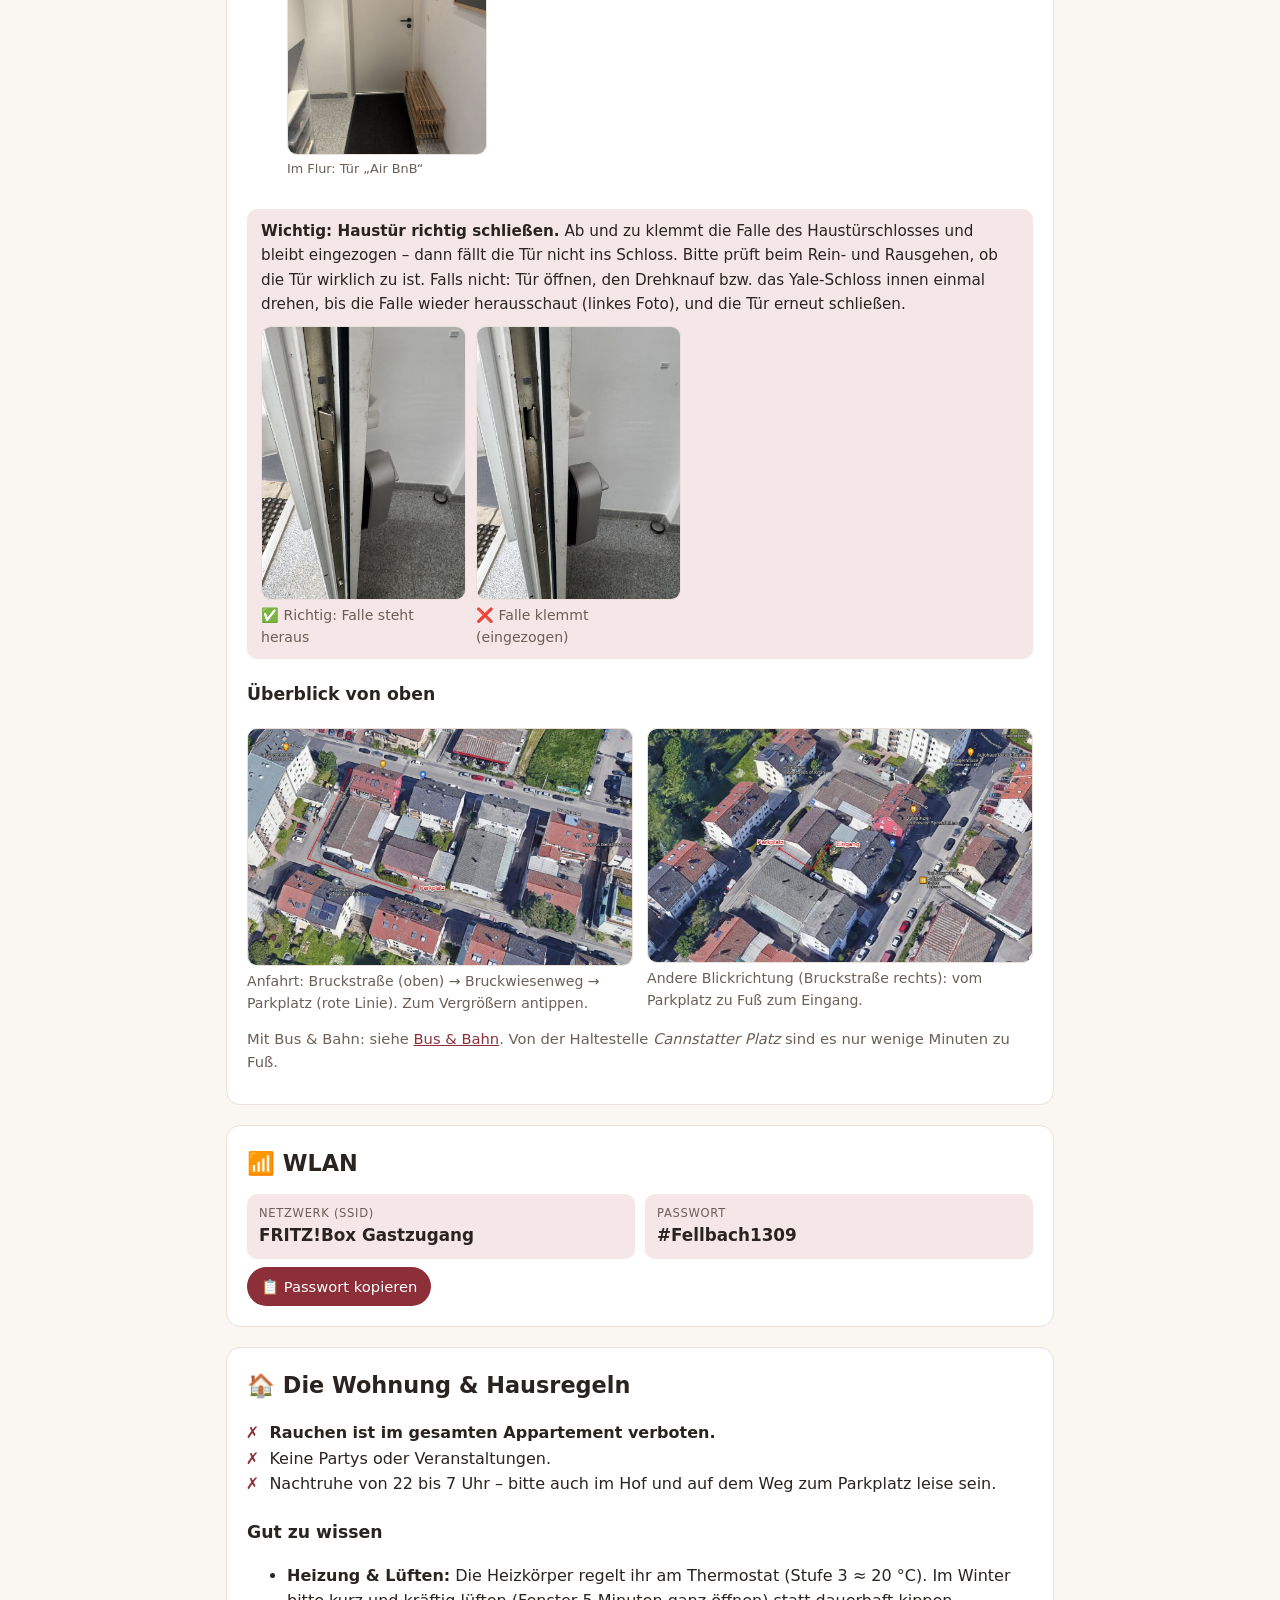
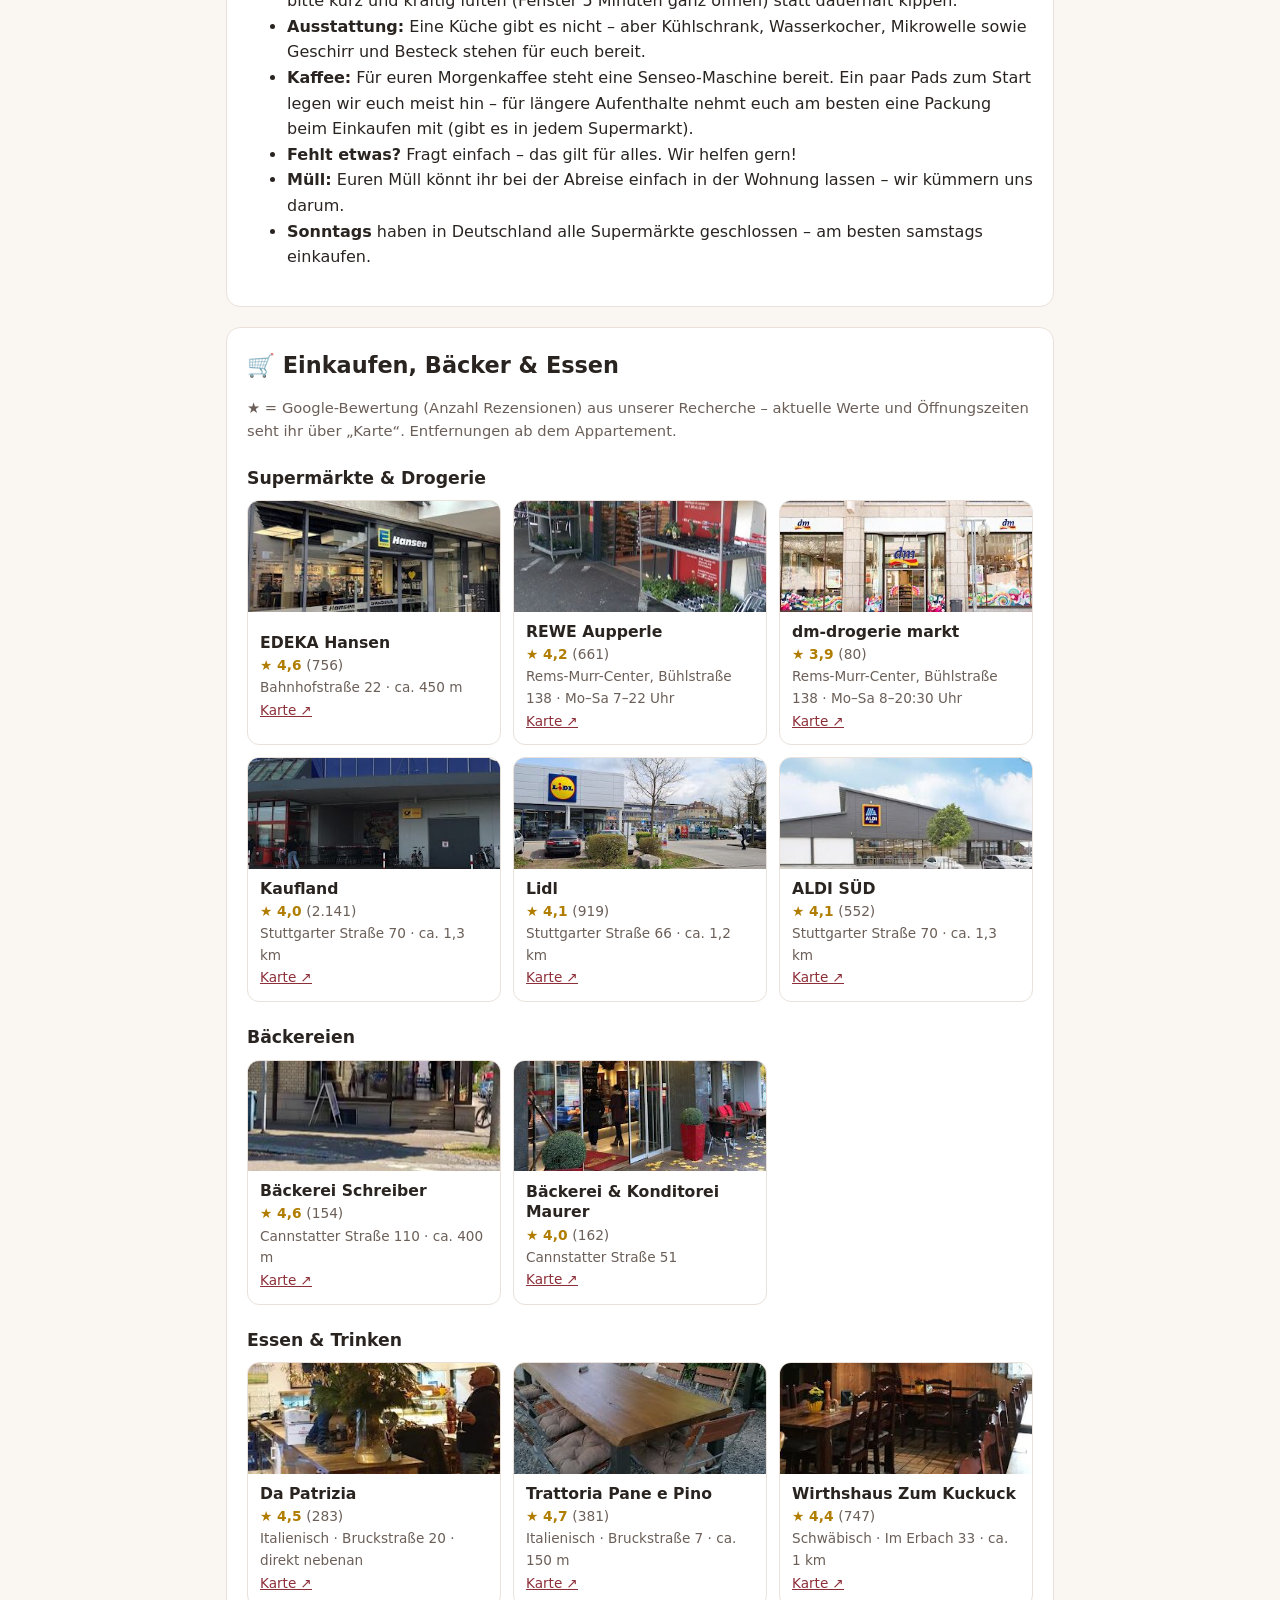
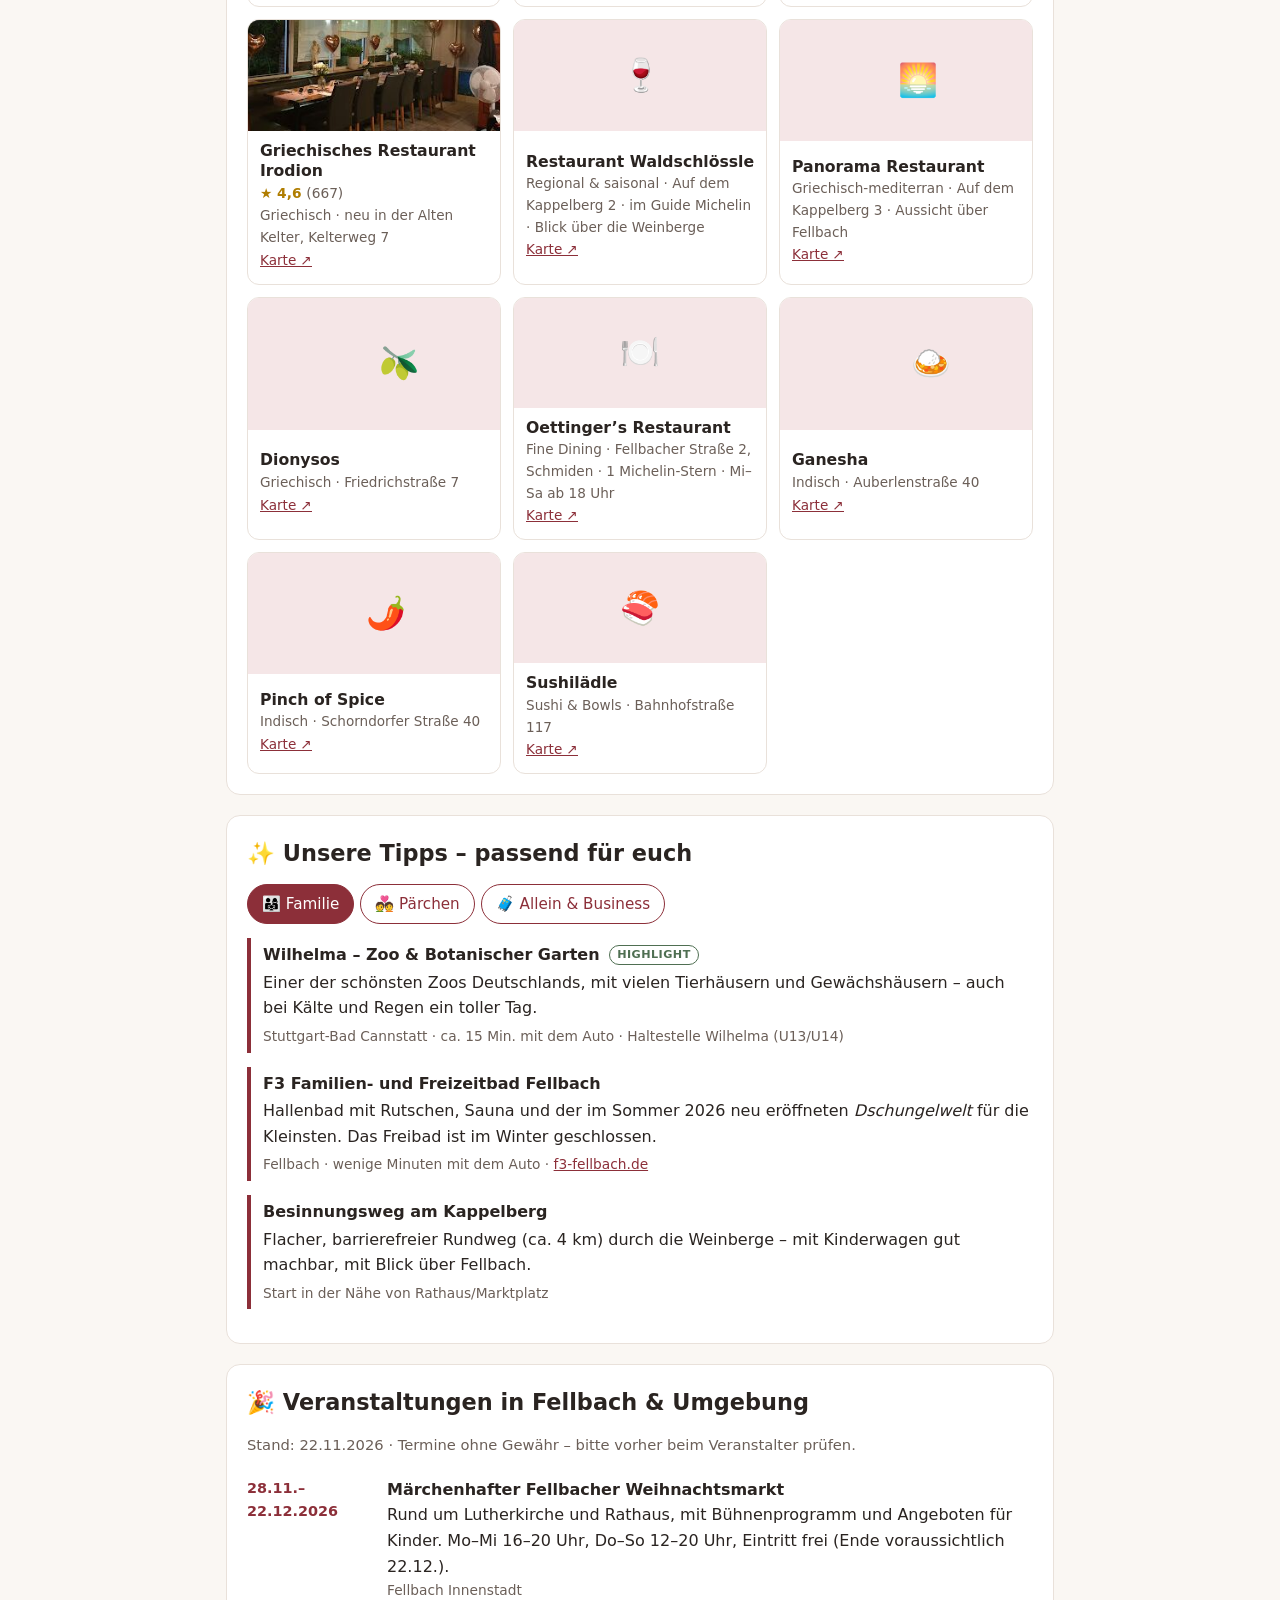
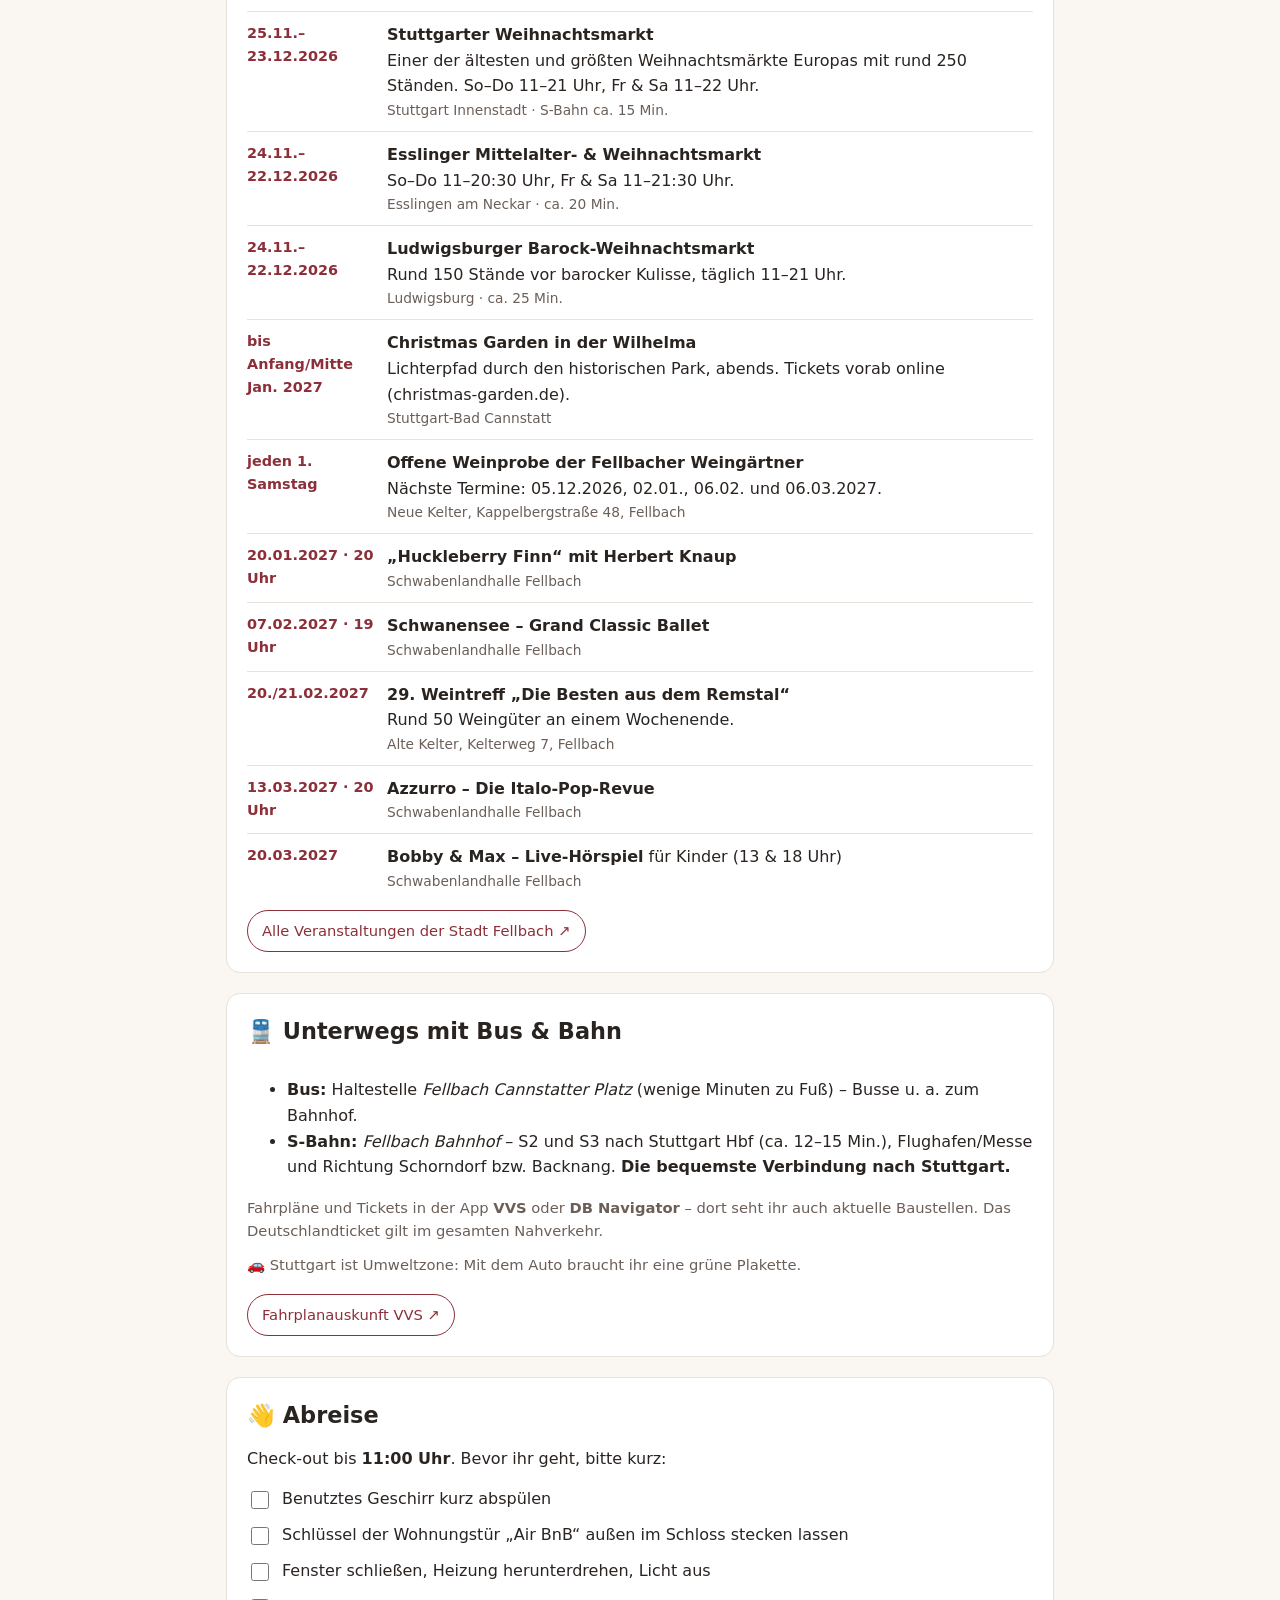
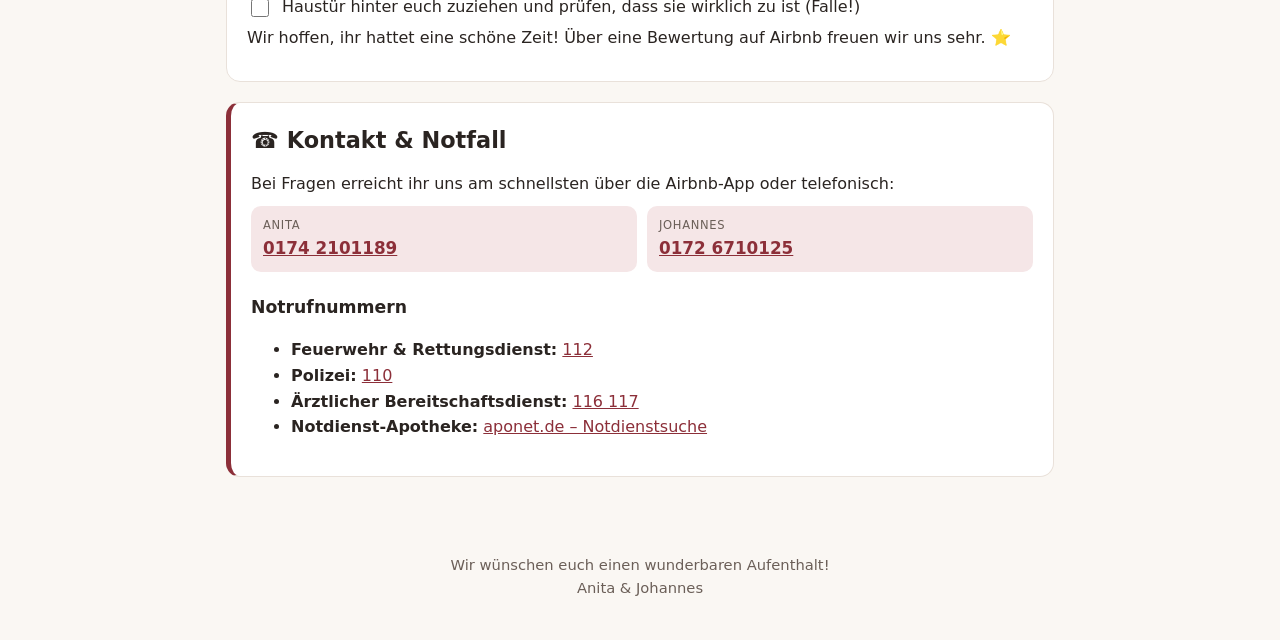
==== commit d5d0b24f: "Fix: no kitchen/dishwasher; add equipment (fridge, kettle, microwave, dishes), 'just ask' note, key " ====
--- a/index.html
+++ b/index.html
@@ -136,7 +136,9 @@
     <h3>Gut zu wissen</h3>
     <ul>
       <li><strong>Heizung &amp; Lüften:</strong> Die Heizkörper regelt ihr am Thermostat (Stufe 3 ≈ 20 °C). Im Winter bitte kurz und kräftig lüften (Fenster 5 Minuten ganz öffnen) statt dauerhaft kippen.</li>
+      <li><strong>Ausstattung:</strong> Eine Küche gibt es nicht – aber Kühlschrank, Wasserkocher, Mikrowelle sowie Geschirr und Besteck stehen für euch bereit.</li>
       <li><strong>Kaffee:</strong> Für euren Morgenkaffee steht eine Senseo-Maschine bereit. Ein paar Pads zum Start legen wir euch meist hin – für längere Aufenthalte nehmt euch am besten eine Packung beim Einkaufen mit (gibt es in jedem Supermarkt).</li>
+      <li><strong>Fehlt etwas?</strong> Fragt einfach – das gilt für alles. Wir helfen gern!</li>
       <li><strong>Müll:</strong> Euren Müll könnt ihr bei der Abreise einfach in der Wohnung lassen – wir kümmern uns darum.</li>
       <li><strong>Sonntags</strong> haben in Deutschland alle Supermärkte geschlossen – am besten samstags einkaufen.</li>
     </ul>
@@ -327,6 +329,7 @@
         <div class="where">Schwabenlandhalle Fellbach</div></div></li>
     </ul>
 <!-- EVENTS:END -->
+    <div class="events-print"><p>Die Veranstaltungen wechseln jeden Monat – die aktuelle Liste findet ihr immer online:</p><div class="print-qr"><img src="assets/qr-events-de.svg" alt=""><strong>Veranstaltungen</strong><span>QR-Code scannen</span><small>fammarek.github.io/Airbnb</small></div></div>
     <a class="btn secondary no-print" href="https://www.fellbach.de/de/Aktuelles/Veranstaltungen" target="_blank" rel="noopener">Alle Veranstaltungen der Stadt Fellbach ↗</a>
   </section>
 
@@ -352,7 +355,8 @@
     <h2><span class="ico" aria-hidden="true">👋</span> Abreise</h2>
     <p>Check-out bis <strong>11:00 Uhr</strong>. Bevor ihr geht, bitte kurz:</p>
     <div class="checklist">
-      <label><input type="checkbox"> Geschirr abspülen bzw. in die Spülmaschine stellen</label>
+      <label><input type="checkbox"> Benutztes Geschirr kurz abspülen</label>
+      <label><input type="checkbox"> Schlüssel der Wohnungstür „Air BnB“ außen im Schloss stecken lassen</label>
       <label><input type="checkbox"> Fenster schließen, Heizung herunterdrehen, Licht aus</label>
       <label><input type="checkbox"> Haustür hinter euch zuziehen und prüfen, dass sie wirklich zu ist (Falle!)</label>
     </div>
--- a/assets/style.css
+++ b/assets/style.css
@@ -195,6 +195,7 @@
 .qr-hint { display: none; font-size: .9rem; color: var(--muted); margin: 0 0 8px; }
 
 .print-qr { display: none; }
+.events-print { display: none; }
 
 /* Deckblatt (nur im Druck/PDF) */
 .cover { display: none; }
@@ -253,7 +254,16 @@
   /* Seitenaufteilung: Header/Fußzeile kommen aus scripts/build-pdf.js */
   @page { size: A4; margin: 20mm 13mm 15mm; }
   html { font-size: 12px; }
-  #veranstaltungen, #unterwegs { break-before: page; }
+  #veranstaltungen { break-before: page; break-inside: avoid; }
+  .events-print { break-inside: avoid; }
+  #veranstaltungen .events, #veranstaltungen > .muted { display: none !important; }
+  .events-print { display: flex !important; align-items: center; gap: 8mm; }
+  .events-print p { flex: 1; font-size: 1.1rem; margin: 0; }
+  .events-print .print-qr { margin: 0; }
+  body > footer { display: none; }
+  .checklist label { padding: 1px 0; }
+  #veranstaltungen, #unterwegs, #abreise { margin-bottom: 8px; }
+  h2 { margin-top: 4mm; }
   #veranstaltungen > h2 { margin-top: 6mm; }
   #einkaufen > h2, #tipps > h2 { margin-top: 6mm; }
   #abreise, #kontakt { break-inside: avoid; }
@@ -289,8 +299,8 @@
   /* weniger Farbe beim Drucken */
   .tile, .note { background: #fff !important; border: 1px solid var(--accent); }
   .print-qr { display: flex !important; flex-direction: column; align-items: center; justify-content: center; gap: 1mm;
-              border: 1.5px solid var(--accent); border-radius: 3mm; padding: 4mm; max-width: 60mm; margin-left: auto; }
-  .print-qr img { width: 32mm; height: 32mm; }
+              border: 1.5px solid var(--accent); border-radius: 3mm; padding: 2.5mm 4mm; max-width: 55mm; margin-left: auto; }
+  .print-qr img { width: 24mm; height: 24mm; }
   .print-qr strong { color: var(--accent); font-size: 1.15rem; }
   .print-qr small { color: var(--muted); }
 
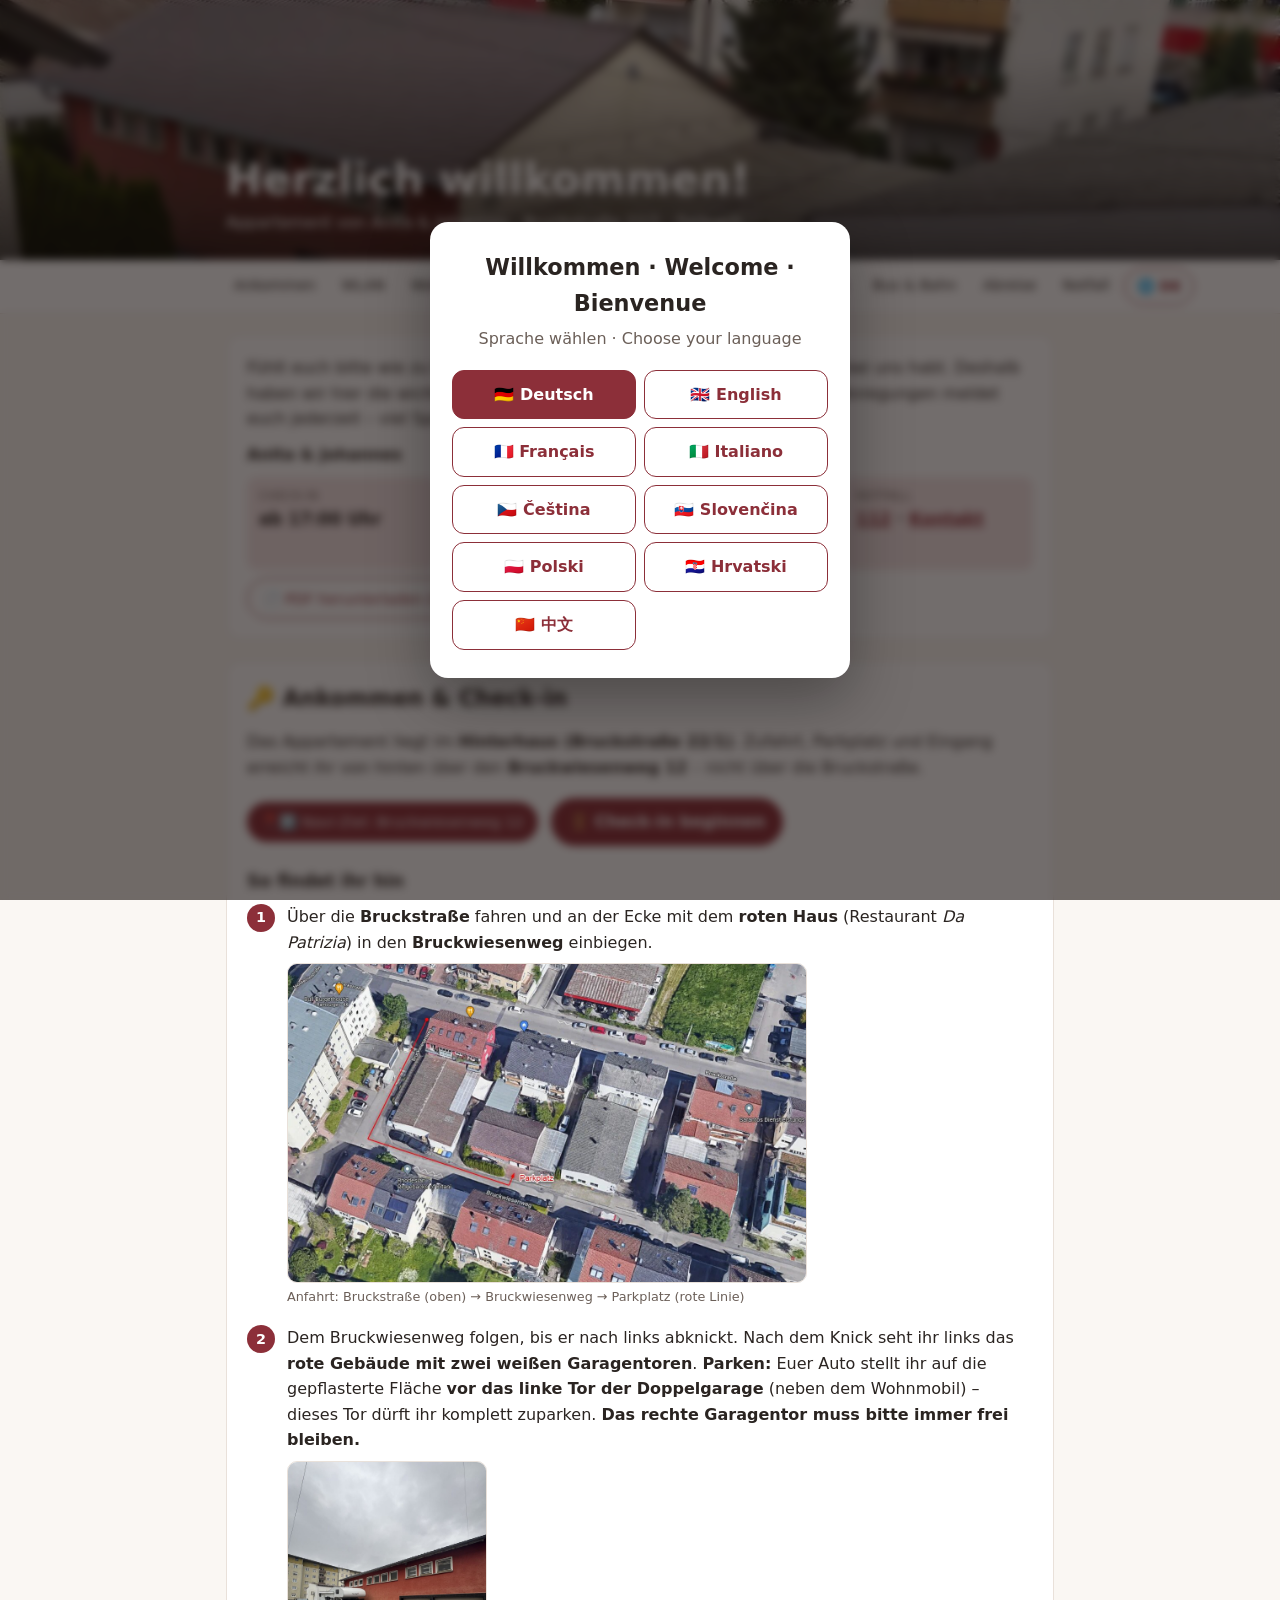
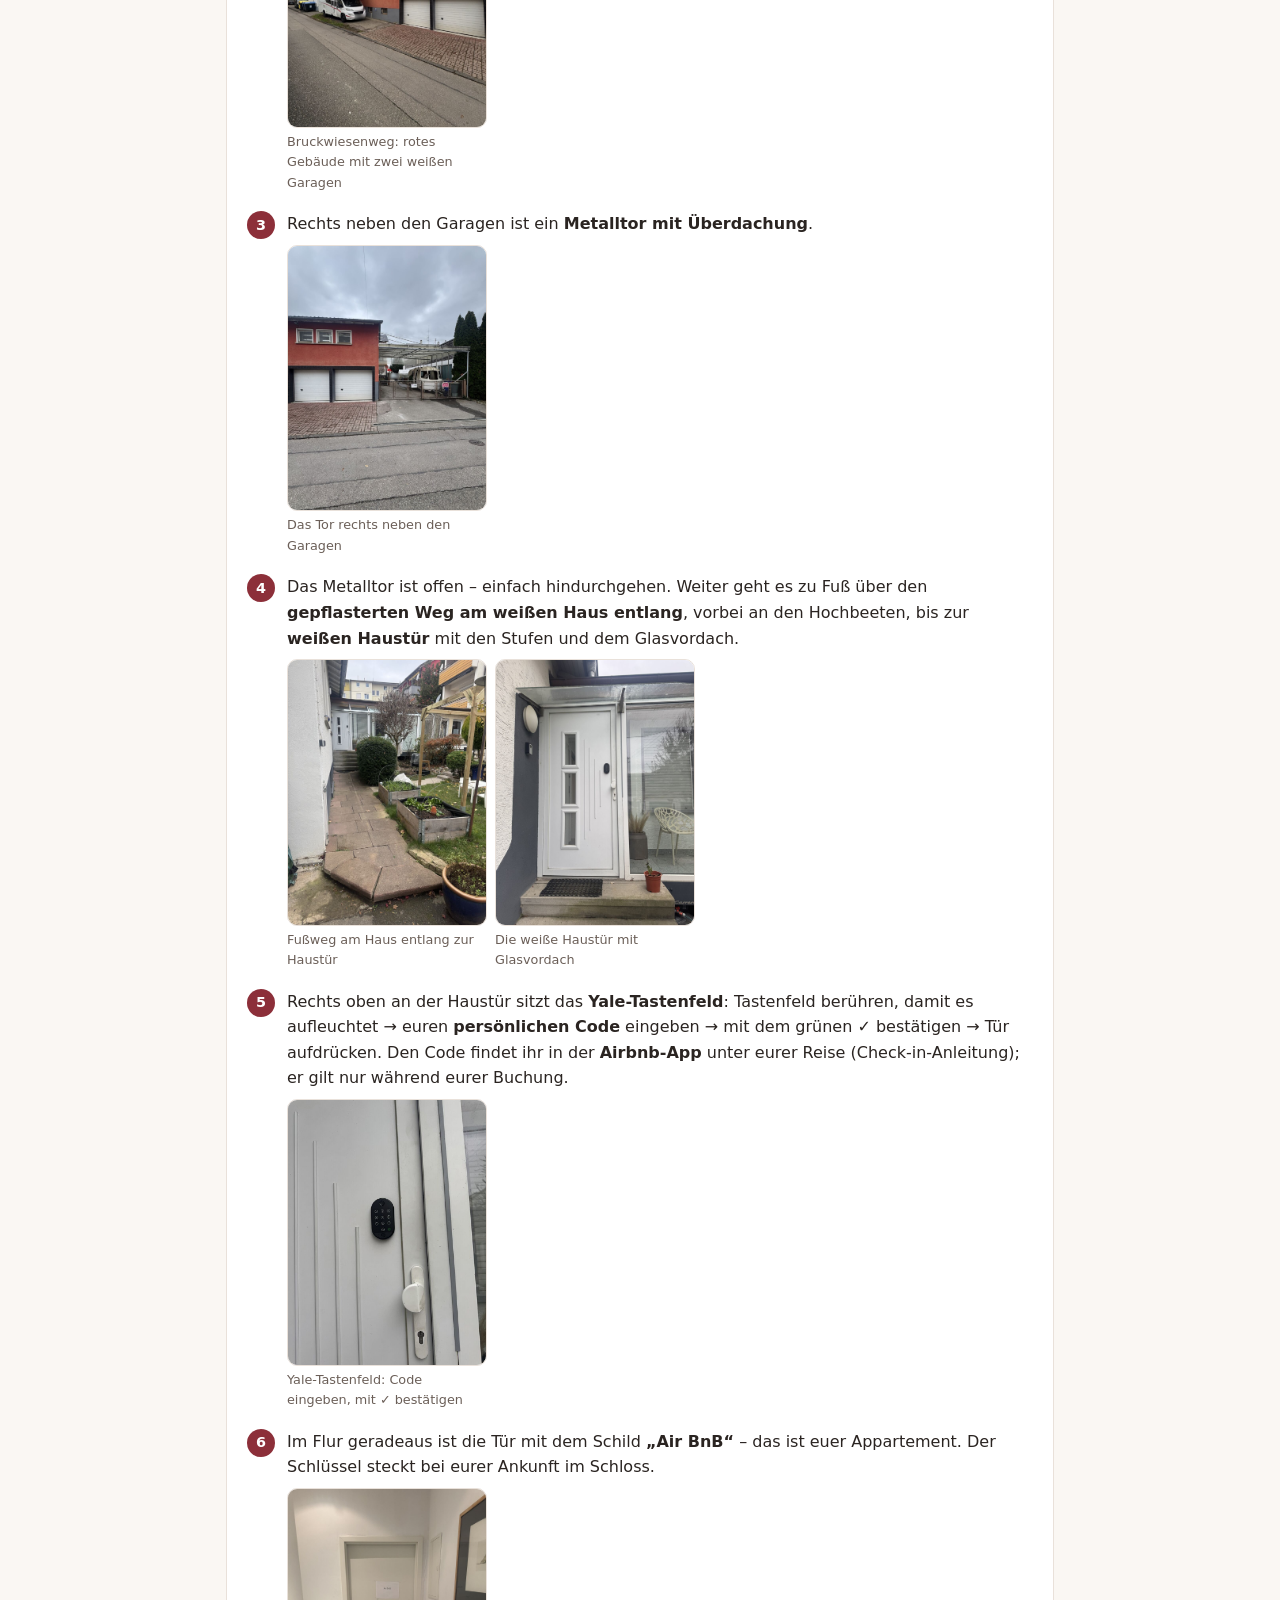
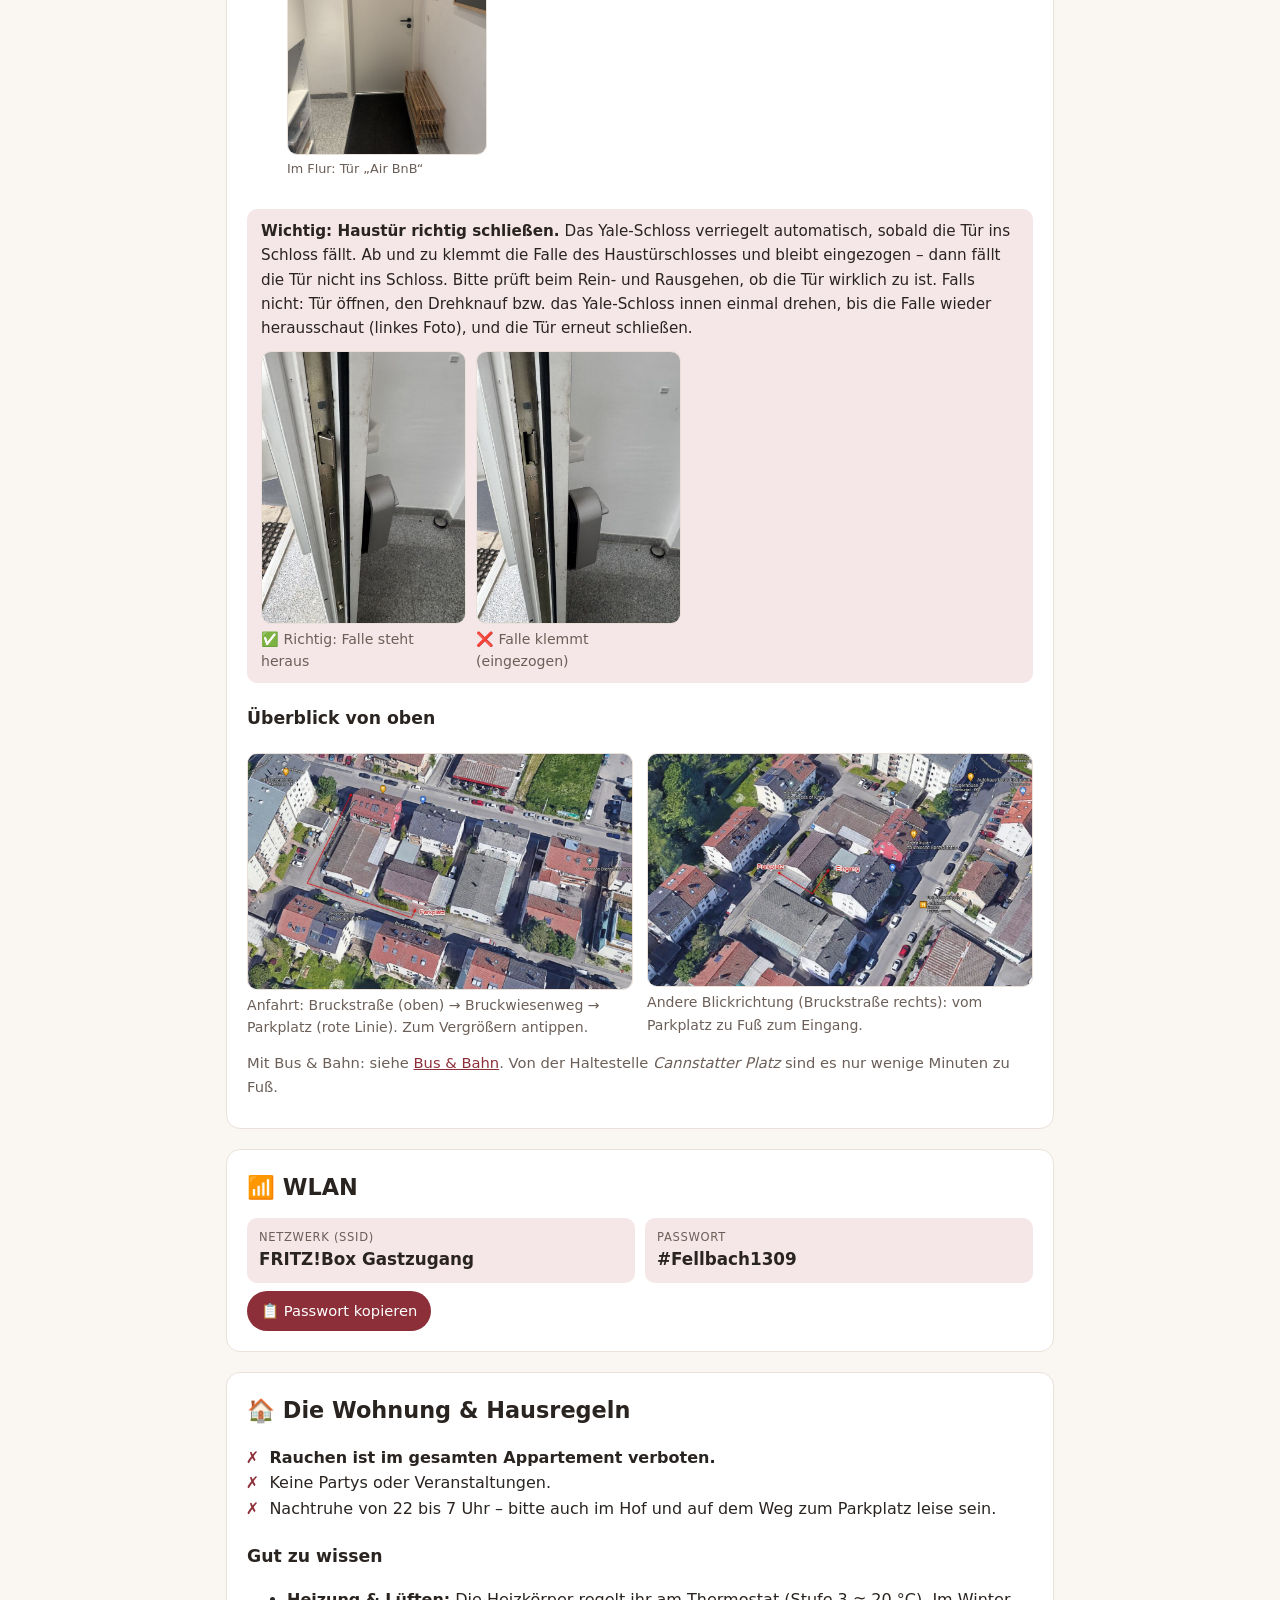
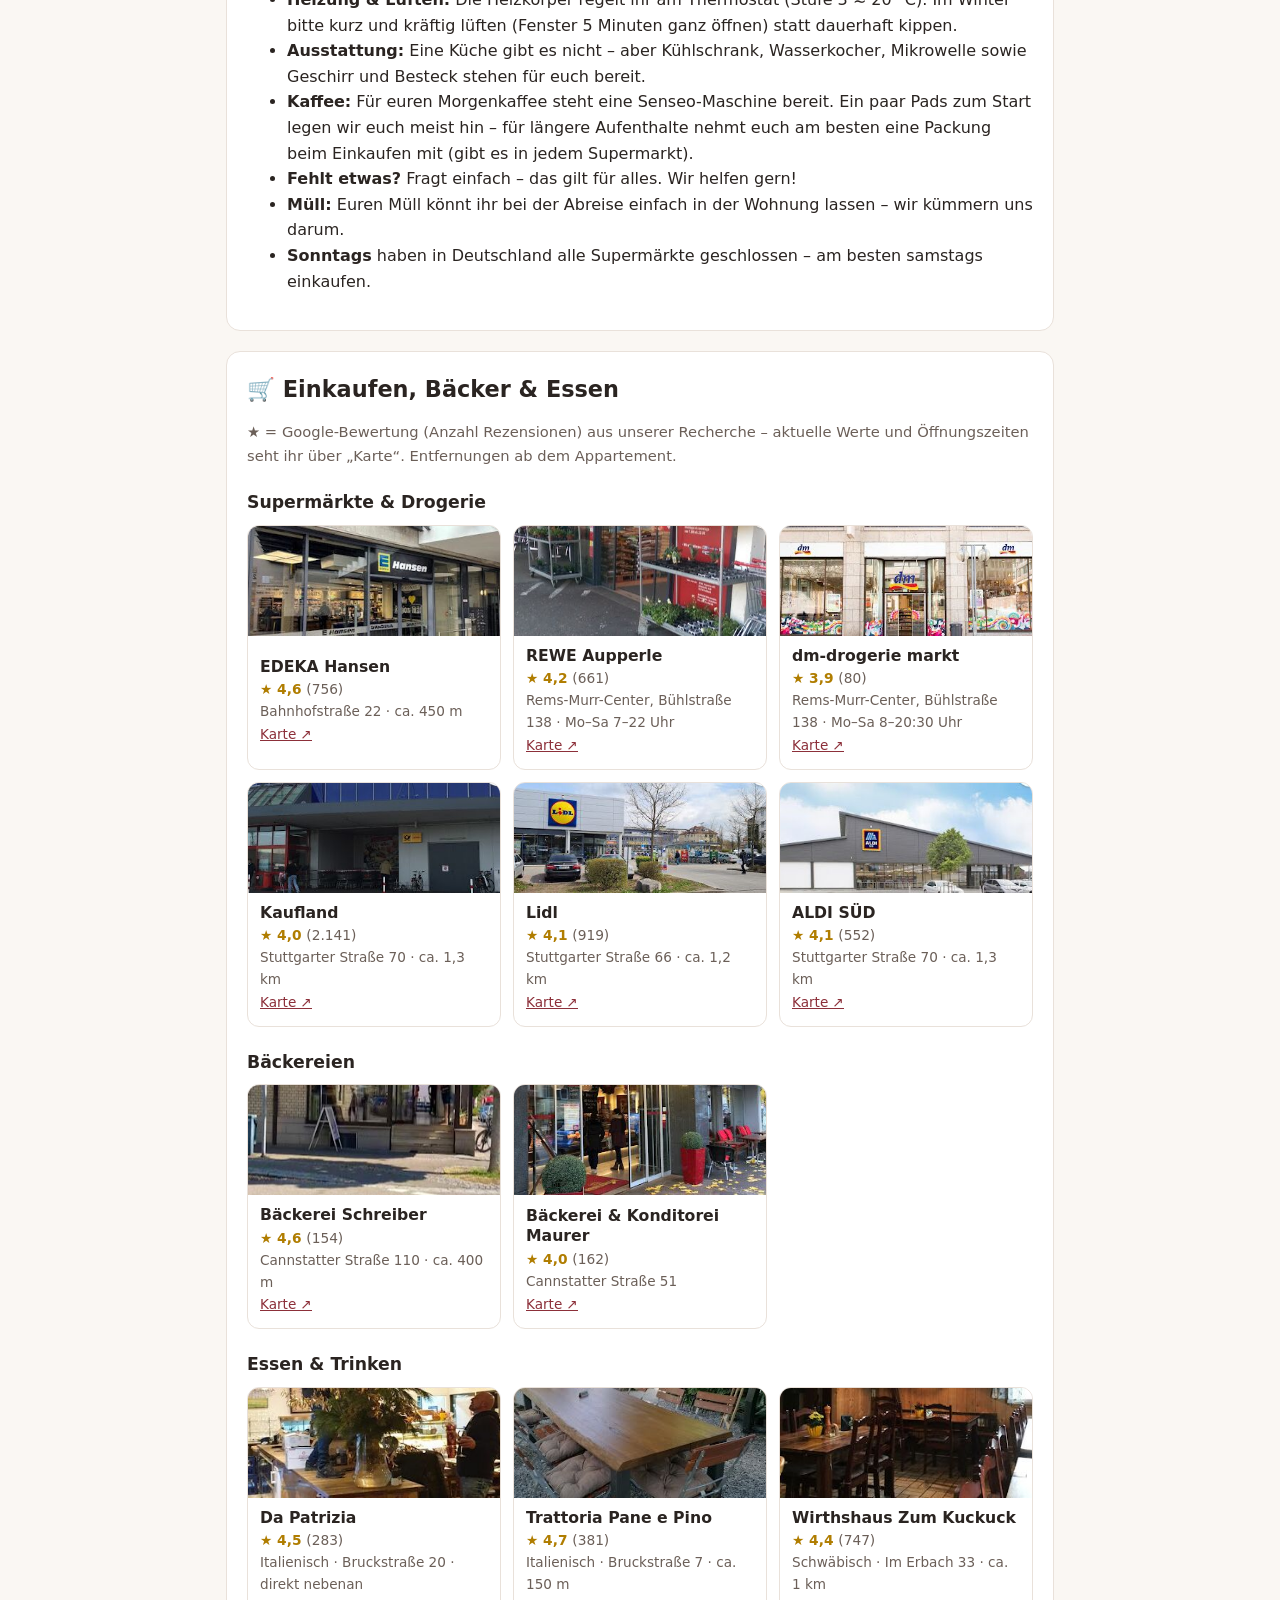
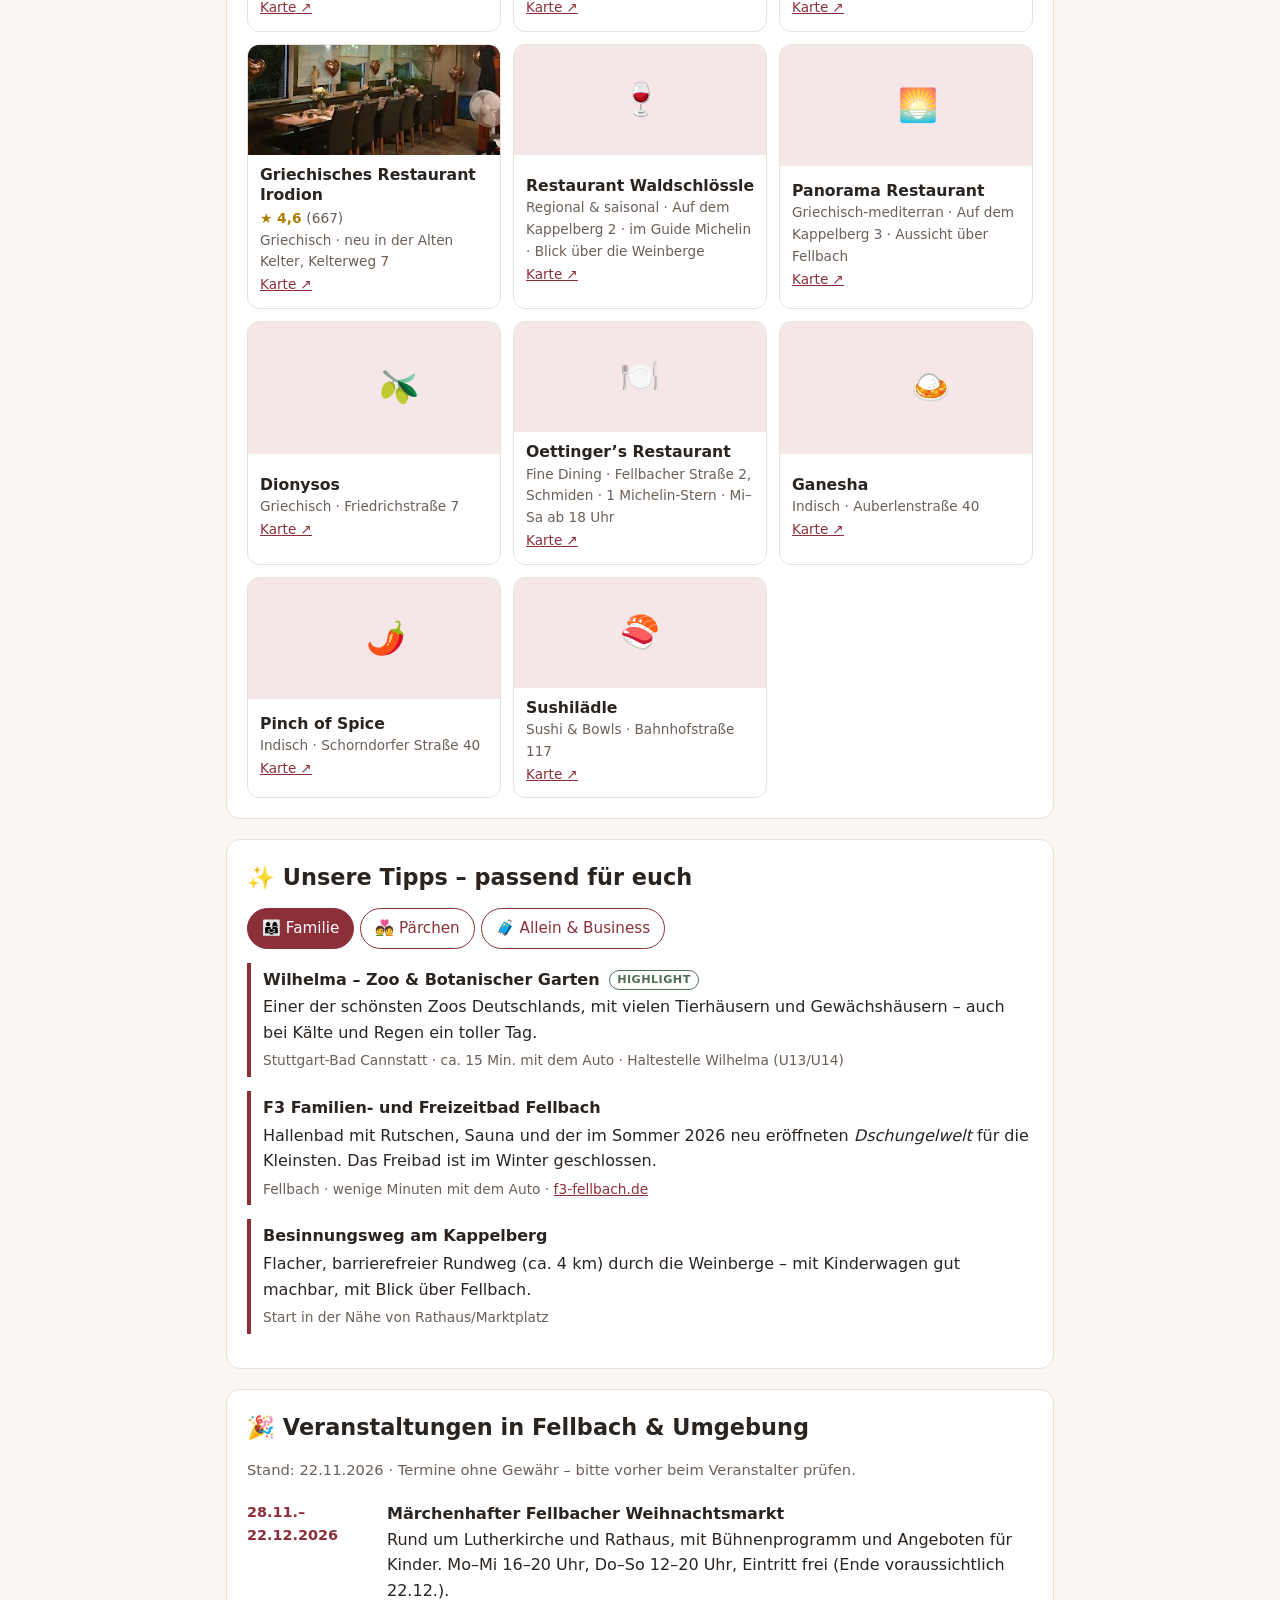
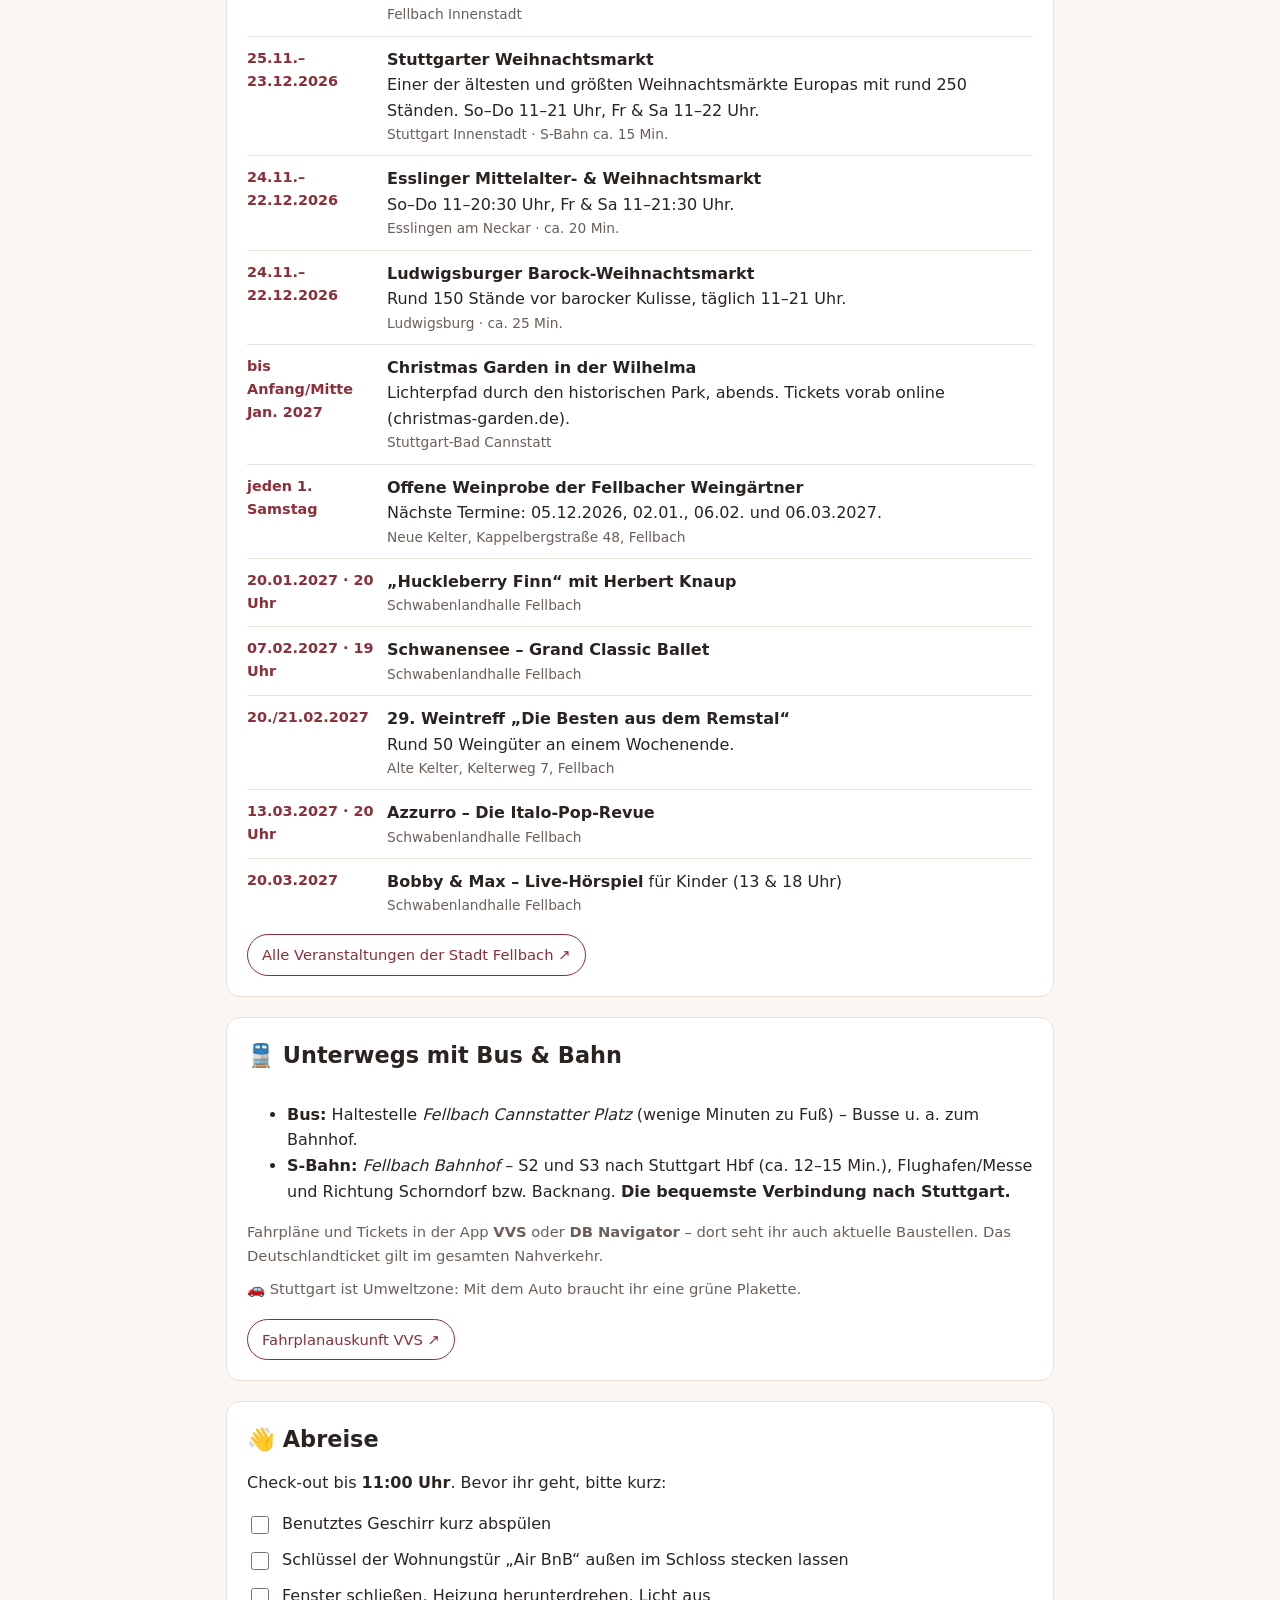
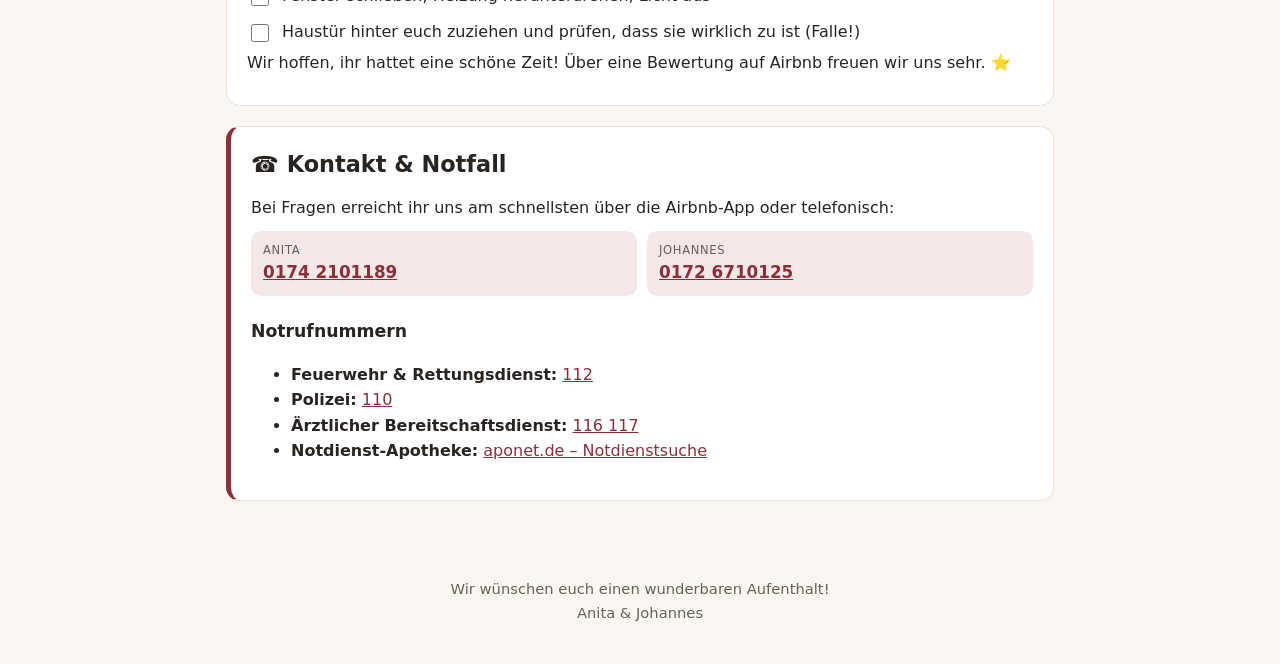
==== commit 67900c62: "Audit fixes: translation corrections, door opens by pushing, Yale auto-lock note (all languages) Co-" ====
--- a/index.html
+++ b/index.html
@@ -87,13 +87,13 @@
         <div class="step-pics"><figure><a href="assets/checkin-2-tor.jpg" target="_blank"><img src="assets/checkin-2-tor.jpg" alt="Metalltor mit Überdachung rechts neben den Garagen" loading="lazy"></a><figcaption>Das Tor rechts neben den Garagen</figcaption></figure></div></li>
       <li><div class="step-text">Das Metalltor ist offen – einfach hindurchgehen. Weiter geht es zu Fuß über den <strong>gepflasterten Weg am weißen Haus entlang</strong>, vorbei an den Hochbeeten, bis zur <strong>weißen Haustür</strong> mit den Stufen und dem Glasvordach.</div>
         <div class="step-pics"><figure><a href="assets/checkin-3-weg.jpg" target="_blank"><img src="assets/checkin-3-weg.jpg" alt="Gepflasterter Weg am weißen Haus entlang zur Haustür" loading="lazy"></a><figcaption>Fußweg am Haus entlang zur Haustür</figcaption></figure><figure><a href="assets/checkin-4-haustuer.jpg" target="_blank"><img src="assets/checkin-4-haustuer.jpg" alt="Weiße Haustür mit Glasvordach und Yale-Tastenfeld" loading="lazy"></a><figcaption>Die weiße Haustür mit Glasvordach</figcaption></figure></div></li>
-      <li><div class="step-text">Rechts oben an der Haustür sitzt das <strong>Yale-Tastenfeld</strong>: Tastenfeld berühren, damit es aufleuchtet → euren <strong>persönlichen Code</strong> eingeben → mit dem grünen <strong>✓</strong> bestätigen → Türgriff drücken. Den Code findet ihr in der <strong>Airbnb-App</strong> unter eurer Reise (Check-in-Anleitung); er gilt nur während eurer Buchung.</div>
+      <li><div class="step-text">Rechts oben an der Haustür sitzt das <strong>Yale-Tastenfeld</strong>: Tastenfeld berühren, damit es aufleuchtet → euren <strong>persönlichen Code</strong> eingeben → mit dem grünen <strong>✓</strong> bestätigen → Tür aufdrücken. Den Code findet ihr in der <strong>Airbnb-App</strong> unter eurer Reise (Check-in-Anleitung); er gilt nur während eurer Buchung.</div>
         <div class="step-pics"><figure><a href="assets/checkin-5-tastenfeld.jpg" target="_blank"><img src="assets/checkin-5-tastenfeld.jpg" alt="Yale-Tastenfeld mit Ziffern und grünem Haken" loading="lazy"></a><figcaption>Yale-Tastenfeld: Code eingeben, mit ✓ bestätigen</figcaption></figure></div></li>
       <li><div class="step-text">Im Flur geradeaus ist die Tür mit dem Schild <strong>„Air BnB“</strong> – das ist euer Appartement. Der Schlüssel steckt bei eurer Ankunft im Schloss.</div>
         <div class="step-pics"><figure><a href="assets/checkin-6-wohnungstuer.jpg" target="_blank"><img src="assets/checkin-6-wohnungstuer.jpg" alt="Flur mit Wohnungstür, Schild Air BnB" loading="lazy"></a><figcaption>Im Flur: Tür „Air BnB“</figcaption></figure></div></li>
     </ol>
 
-    <div class="note"><strong>Wichtig: Haustür richtig schließen.</strong> Ab und zu klemmt die Falle des Haustürschlosses und bleibt eingezogen – dann fällt die Tür nicht ins Schloss. Bitte prüft beim Rein- und Rausgehen, ob die Tür wirklich zu ist. Falls nicht: Tür öffnen, den Drehknauf bzw. das Yale-Schloss innen einmal drehen, bis die Falle wieder herausschaut (linkes Foto), und die Tür erneut schließen.
+    <div class="note"><strong>Wichtig: Haustür richtig schließen.</strong> Das Yale-Schloss verriegelt automatisch, sobald die Tür ins Schloss fällt. Ab und zu klemmt die Falle des Haustürschlosses und bleibt eingezogen – dann fällt die Tür nicht ins Schloss. Bitte prüft beim Rein- und Rausgehen, ob die Tür wirklich zu ist. Falls nicht: Tür öffnen, den Drehknauf bzw. das Yale-Schloss innen einmal drehen, bis die Falle wieder herausschaut (linkes Foto), und die Tür erneut schließen.
       <div class="lockpics">
         <figure><img src="assets/schloss-richtig.jpg" alt="Türkante mit herausstehender Falle – so ist es richtig" loading="lazy"><figcaption>✅ Richtig: Falle steht heraus</figcaption></figure>
         <figure><img src="assets/schloss-klemmt.jpg" alt="Türkante mit eingezogener Falle – Falle klemmt" loading="lazy"><figcaption>❌ Falle klemmt (eingezogen)</figcaption></figure>
